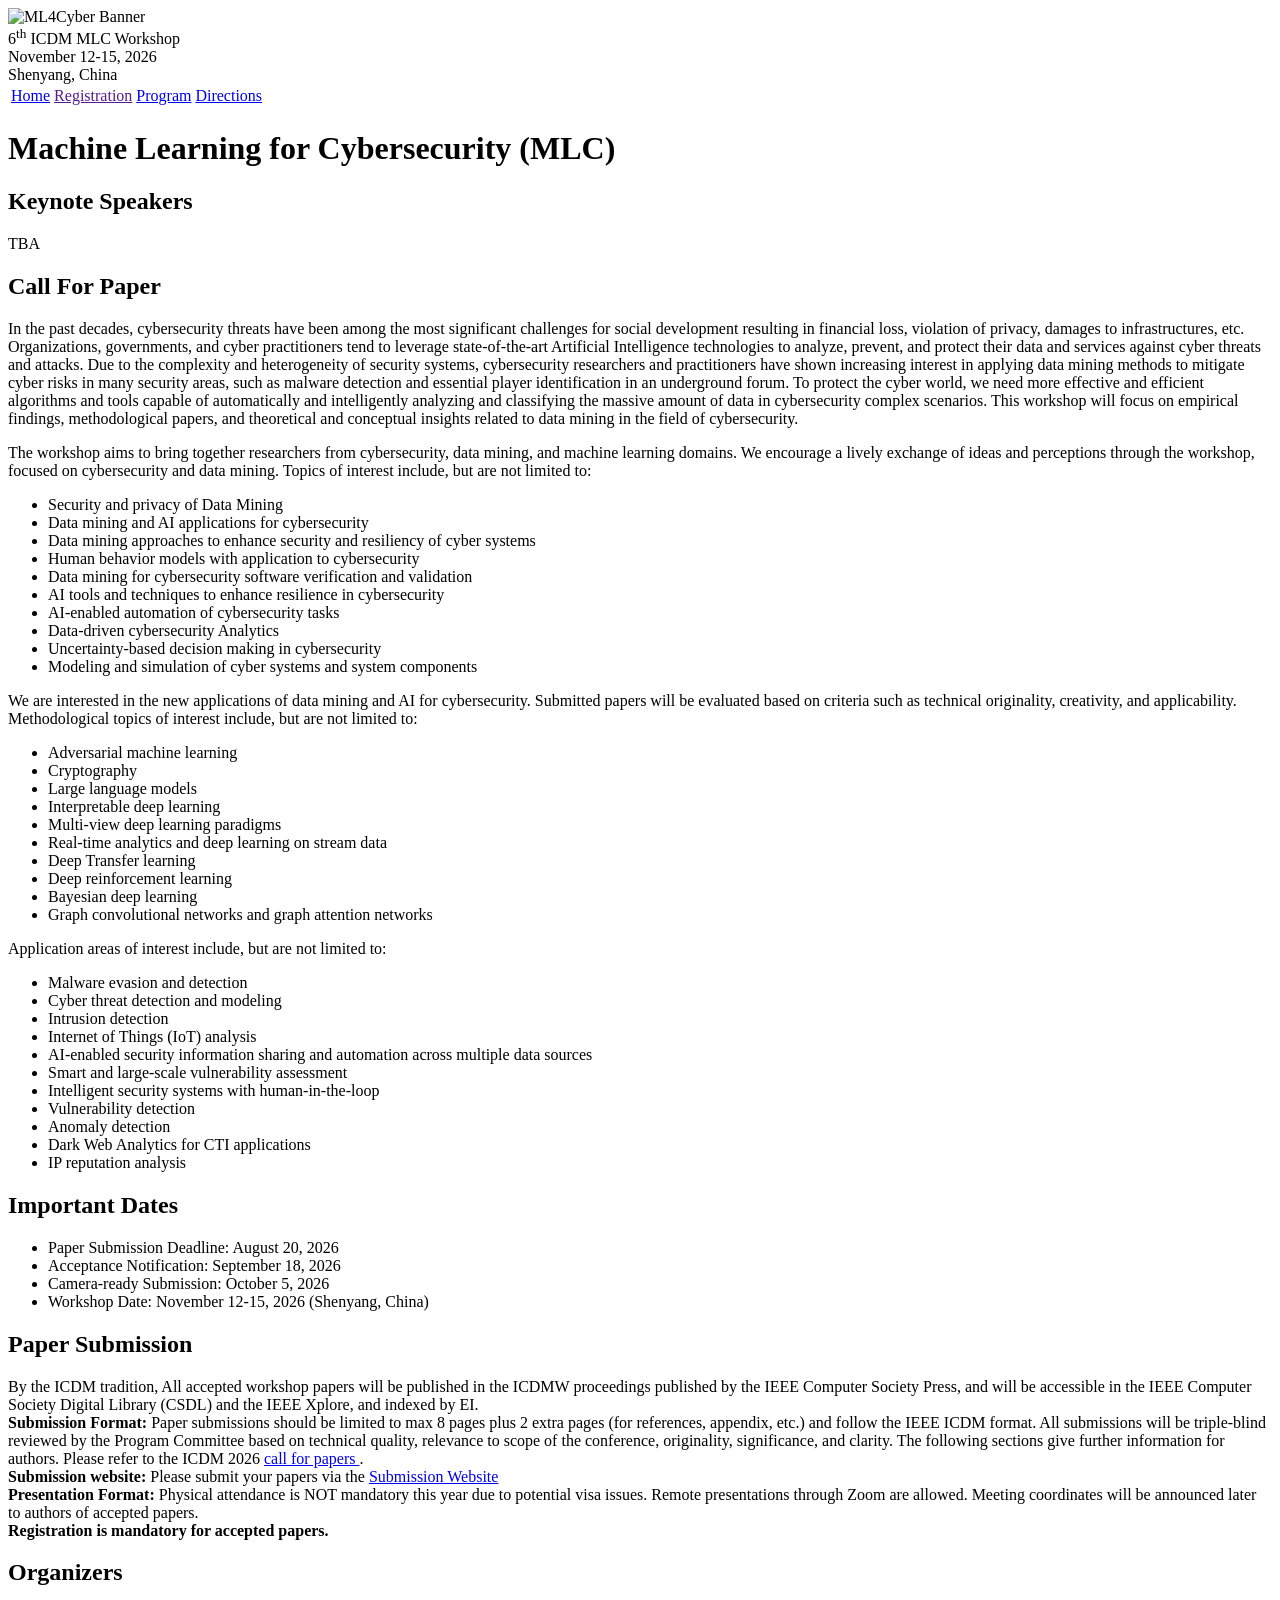
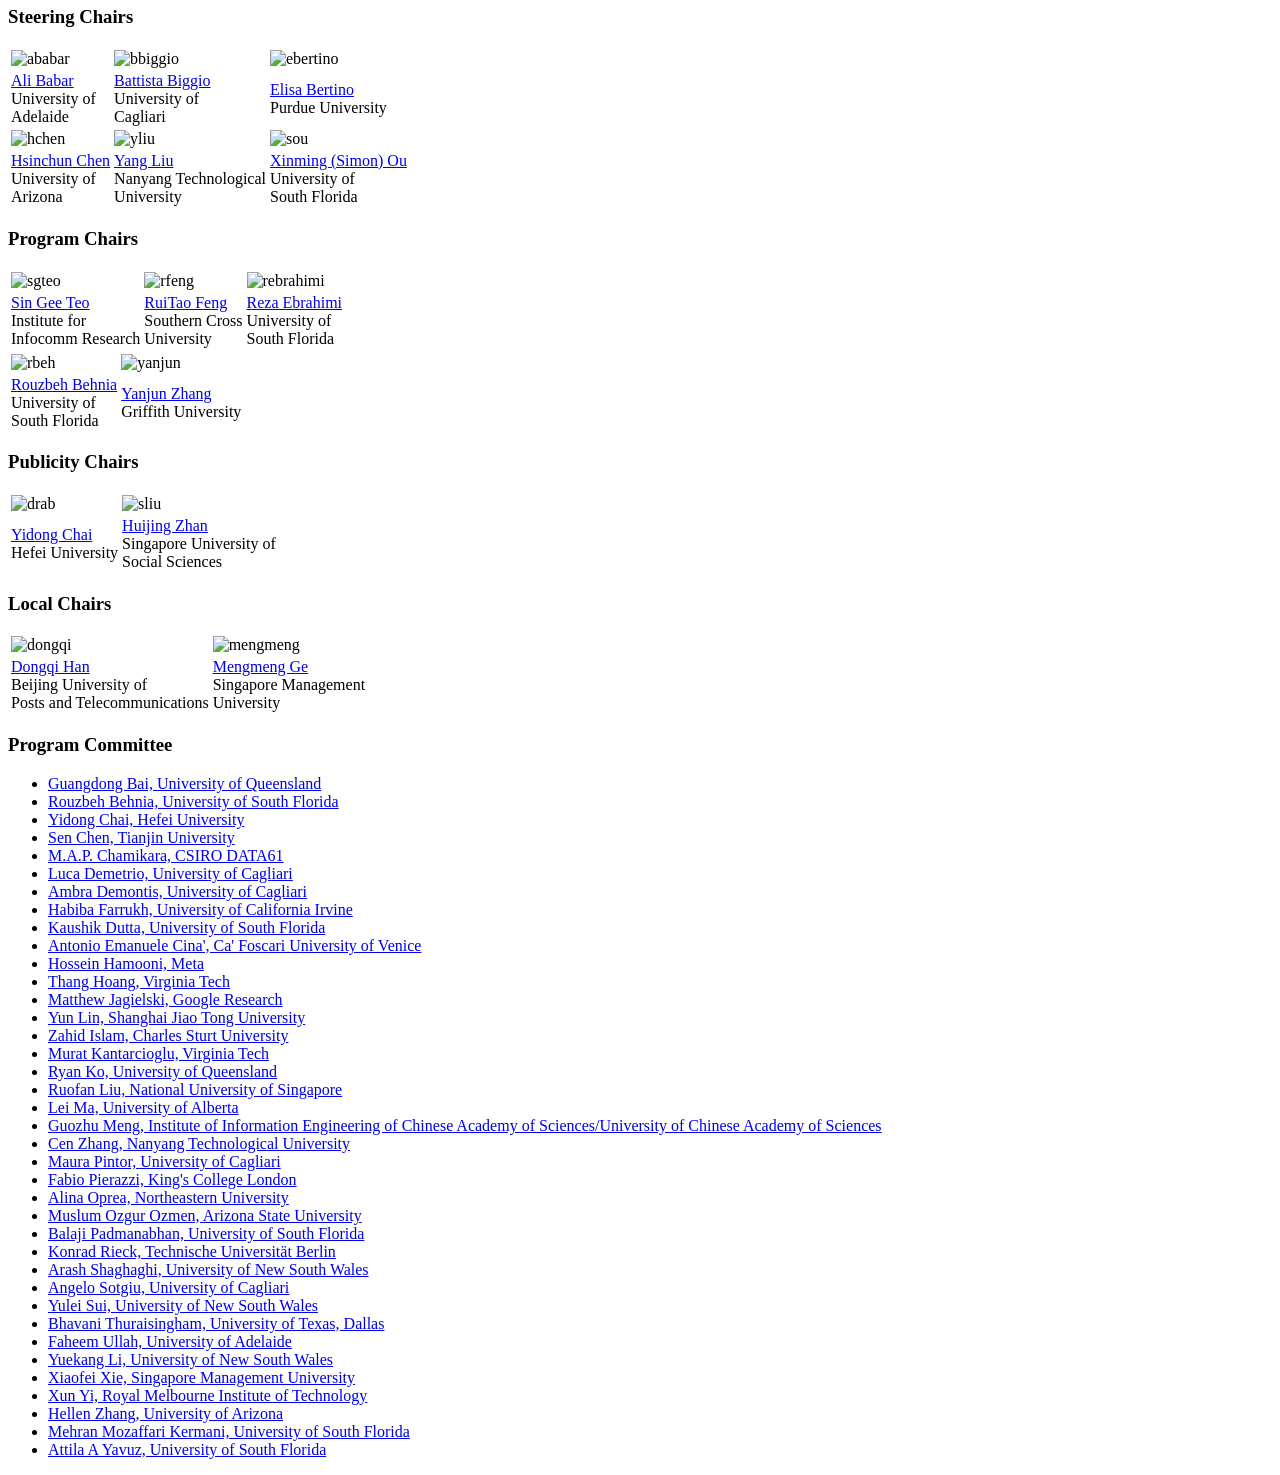
==== index.html @ 4cab2d94 "author update" ====
<!DOCTYPE html>
<html lang='en'>

<head>
    <base href="/26/">
    <link rel="shortcut icon" type="image/png" href="assets/favicon.png"/>
    <link rel="stylesheet" type="text/css" media="all" href="assets/main.css"/>
    <meta name="description" content="6th ICDM ML4Cyber Workshop 2026">
    <meta name="resource-type" content="document">
    <meta name="distribution" content="global">
    <meta name="KeyWords" content="Conference">
    <!--    <meta name="viewport" content="width=device-width, initial-scale=1.0">-->
    <!--    <style>-->
    <!--        .sponsors img {-->
    <!--            width: 100px; /* Set a fixed width for all images */-->
    <!--            height: auto; /* Maintain the aspect ratio */-->
    <!--        }-->
    <!--        .sponsor {-->
    <!--            text-align: center;-->
    <!--            vertical-align: top;-->
    <!--        }-->
    <!--    </style>-->
    <title>6th ICDM ML4Cyber Workshop 2026</title>
</head>

<body>
<div class="banner">
    <img src="assets/generated_image_icdm2026.png" alt="ML4Cyber Banner">
    <div class="top-left">
        <!--<h1 style="color:red;font-size:65px;">2<sup>nd</sup> ICDM MLC Workshop</h1>-->
        <span class="title1":font-size:40px>6<sup>th</sup> ICDM MLC Workshop</span>
    </div>
    <div class="bottom-right">
        November 12-15, 2026 <br> Shenyang, China
    </div>
</div>

<table class="navigation">
    <tr>
        <td class="navigation">
            <a class="current" title="Conference Home Page" href=".">Home</a>
        </td>
        <td class="navigation">
            <a title="Register for the Conference" href="">Registration</a>
        </td>
        <td class="navigation">
            <a title="Conference Program" href="program" "">Program</a>
        </td>
        <td class="navigation">
            <a title="Directions to the Conference" href="directions">Directions</a>
        </td>
        <!--<td class="navigation">
            <a title="Conference Flyer" href="flyer">Flyer</a>
        </td>-->
    </tr>
</table>

<h1>Machine Learning for Cybersecurity (MLC)</h1>

<h2>Keynote Speakers</h2>
<!--
    Original keynote speaker listings commented out and replaced with TBA placeholder.
    (Pictures and descriptions retained in comments for future use.)

    <table class="sponsors">
        ... (commented content)
    </table>
-->

<p>TBA</p>

<h2>Call For Paper</h2>
<p>
    In the past decades, cybersecurity threats have been among the most significant challenges for social development resulting in financial loss, violation of privacy, damages to infrastructures, etc. Organizations, governments, and cyber practitioners tend to leverage state-of-the-art Artificial Intelligence technologies to analyze, prevent, and protect their data and services against cyber threats and attacks. Due to the complexity and heterogeneity of security systems, cybersecurity researchers and practitioners have shown increasing interest in applying data mining methods to mitigate cyber risks in many security areas, such as malware detection and essential player identification in an underground forum. To protect the cyber world, we need more effective and efficient algorithms and tools capable of automatically and intelligently analyzing and classifying the massive amount of data in cybersecurity complex scenarios. This workshop will focus on empirical findings, methodological papers, and theoretical and conceptual insights related to data mining in the field of cybersecurity.
</p>
<p>
    The workshop aims to bring together researchers from cybersecurity, data mining, and machine learning domains. We encourage a lively exchange of ideas and perceptions through the workshop, focused on cybersecurity and data mining. Topics of interest include, but are not limited to:
<ul>
    <li>Security and privacy of Data Mining</li>
    <li>Data mining and AI applications for cybersecurity</li>
    <li>Data mining approaches to enhance security and resiliency of cyber systems</li>
    <li>Human behavior models with application to cybersecurity</li>
    <li>Data mining for cybersecurity software verification and validation</li>
    <li>AI tools and techniques to enhance resilience in cybersecurity</li>
    <li>AI-enabled automation of cybersecurity tasks</li>
    <li>Data-driven cybersecurity Analytics</li>
    <li>Uncertainty-based decision making in cybersecurity</li>
    <li> Modeling and simulation of cyber systems and system components</li>
</ul>
We are interested in the new applications of data mining and AI for cybersecurity. Submitted papers will be evaluated based on criteria such as technical originality, creativity, and applicability. Methodological topics of interest include, but are not limited to:
<ul>
    <li>Adversarial machine learning</li>
    <li>Cryptography</li>
    <li>Large language models</li>
    <li>Interpretable deep learning</li>
    <li>Multi-view deep learning paradigms</li>
    <li>Real-time analytics and deep learning on stream data</li>
    <li>Deep Transfer learning</li>
    <li>Deep reinforcement learning</li>
    <li>Bayesian deep learning</li>
    <li>Graph convolutional networks and graph attention networks</li>
</ul>
Application areas of interest include, but are not limited to:
<ul>
    <li>Malware evasion and detection</li>
    <li>Cyber threat detection and modeling</li>
    <li>Intrusion detection</li>
    <li>Internet of Things (IoT) analysis</li>
    <li>AI-enabled security information sharing and automation across multiple data sources</li>
    <li>Smart and large-scale vulnerability assessment </li>
    <li>Intelligent security systems with human-in-the-loop</li>
    <li>Vulnerability detection</li>
    <li>Anomaly detection</li>
    <li>Dark Web Analytics for CTI applications</li>
    <li>IP reputation analysis</li>
</ul>
</p>
<h2>Important Dates</h2>
<ul>
    <li>Paper Submission Deadline: August 20, 2026</li>
    <li>Acceptance Notification: September 18, 2026</li>
    <li>Camera-ready Submission: October 5, 2026</li>
    <li> Workshop Date: November 12-15, 2026 (Shenyang, China)</li>
</ul>

<h2>Paper Submission</h2>
By the ICDM tradition, All accepted workshop papers will be published in the ICDMW proceedings published by the IEEE Computer Society Press, and will be accessible in the IEEE Computer Society Digital Library (CSDL) and the IEEE Xplore, and indexed by EI. <br>

<b>Submission Format: </b> Paper submissions should be limited to max 8 pages plus 2 extra pages (for references, appendix, etc.) and follow the IEEE ICDM format.
All submissions will be triple-blind reviewed by the Program Committee based on technical quality, relevance to scope of the conference, originality, significance, and clarity. The following sections give further information for authors. 
Please refer to the ICDM 2026 <a href="http://icdm2026.neu.edu.cn/CallforResearchTrack/list.htm"> call for papers </a>. <br>


<b>Submission website: </b> Please submit your papers via the <a href="https://wi-lab.com/cyberchair/2026/icdm26/scripts/submit.php?subarea=DM">Submission Website</a> <br>

<b>Presentation Format:</b> Physical attendance is NOT mandatory this year due to potential visa issues. Remote presentations through Zoom are allowed. Meeting coordinates will be announced later to authors of accepted papers. <br>

<b>Registration is mandatory for accepted papers.</b>


<!--Please submit your papers via the <a href="https://nam04.safelinks.protection.outlook.com/?url=https%3A%2F%2Fwi-lab.com%2Fcyberchair%2F2023%2Ficdm23%2Fscripts%2Fws_submit.php%3Fsubarea%3DS&data=05%7C01%7Cebrahimim%40usf.edu%7Ce09190f6cc764a649bed08db3c2ffa06%7C741bf7dee2e546df8d6782607df9deaa%7C0%7C0%7C638169948976294567%7CUnknown%7CTWFpbGZsb3d8eyJWIjoiMC4wLjAwMDAiLCJQIjoiV2luMzIiLCJBTiI6Ik1haWwiLCJXVCI6Mn0%3D%7C3000%7C%7C%7C&sdata=js%2FSV3D%2FIIas0jmny3kg6hiRoAacy9hRu45TSG%2FtdXw%3D&reserved=0"> submission link </a>.-->

<h2>Organizers</h2>
<h3> Steering Chairs </h3>


<table class="sponsors">
    <tr>
        <td class="sponsor">
            <img src="assets/ababar.jpg" alt="ababar" style=" width: 50%">
        </td>
        <td class="sponsor">
            <img src="assets/bbiggio.png" alt="bbiggio" style=" width: 40%">
        </td>
        <td class="sponsor">
            <img src="assets/elisa.png" alt="ebertino" style=" width: 50%">
        </td>
    </tr>
    <tr>
        <td class="sponsor">
            <a href="https://researchers.adelaide.edu.au/profile/ali.babar/">Ali Babar</a><br>
            University of <br>Adelaide
        </td>
        <td class="sponsor">
            <a href="https://battistabiggio.github.io/"> Battista Biggio </a><br>
            University of <br>Cagliari
        </td>
        <td class="sponsor">
            <a href="https://www.cs.purdue.edu/people/faculty/bertino.html"> Elisa Bertino </a><br>
            Purdue University <br>
        </td>
    </tr>
    <tr>
        <td class="sponsor">
            <img src="assets/hchen.png" alt="hchen" style=" width: 50%">

        </td>
        <td class="sponsor">
            <img src="assets/yliu.jpg" alt="yliu" style=" width: 45%">
        </td>
        <td class="sponsor">
            <img src="assets/sou.jpg" alt="sou" style=" width: 45%">
        </td>
    </tr>
    <tr>
        <td class="sponsor">
            <a href="https://eller.arizona.edu/people/hsinchun-chen/"> Hsinchun Chen </a><br>
            University of <br>Arizona
        </td>
        <td class="sponsor">
            <a href="https://personal.ntu.edu.sg/yangliu/"> Yang Liu</a><br>
            Nanyang Technological<br>University

        </td>
        <td class="sponsor">
            <a href="https://cse.usf.edu/~xou/">Xinming (Simon) Ou</a><br>
            University of<br>South Florida
        </td>
    </tr>
</table>

<h3>Program Chairs</h3>
<table class="sponsors">
    <tr>
        <td class="sponsor">
            <img src="assets/sgteo.jpg" alt="sgteo" style=" width: 50%"><br>
        </td>
        <td class="sponsor">
            <img src="assets/rfeng.jpg" alt="rfeng" style=" width: 45%"><br>
        </td>
        <td class="sponsor">
            <img src="assets/rebrahimi.jpg" alt="rebrahimi" style=" width: 60%"><br>
        </td>
    </tr>
    <tr>
        <td class="sponsor">
            <a href="https://scholar.google.com/citations?user=SaVGKdMAAAAJ&hl=en/">Sin Gee Teo</a><br>
            Institute for <br>Infocomm Research
        </td>
        <td class="sponsor">
            <a href="https://scholar.google.com/citations?user=ev-Zbf4AAAAJ">RuiTao Feng</a><br>
            Southern Cross<br>University
        </td>
        <td class="sponsor">
            <a href="https://mohammadrezaebrahimi.github.io/"> Reza Ebrahimi</a><br>
            University of<br>South Florida
        </td>
    </tr>
</table>
<table class="sponsors">
    <tr>
        <td class="sponsor">
            <img src="assets/behnia.jpg" alt="rbeh" style=" width: 45%"><br>
        </td>
        <td class="sponsor">
            <img src="assets/yanjun.jpg" alt="yanjun" style=" width: 45%"><br>
        </td>
      <!-- <td class="sponsor">
            <img src="" alt="yulei" style=" width: 45%"><br>
        </td>
    -->
    </tr>
    <tr>
        <td class="sponsor">
            <a href="https://rbehnia.github.io/">Rouzbeh Behnia</a><br>
            University of<br>South Florida
        </td>
        <td class="sponsor">
            <a href="https://scholar.google.com/citations?user=HKq2LkwAAAAJ&hl=en">Yanjun Zhang</a><br>
            Griffith University
        </td>
 <!--       <td class="sponsor">
            <a href="https://yuleisui.github.io/">Yulei Sui</a><br>
            University of<br>New South Wales
        </td>
    </tr>-->
</table>

 <!-- <table class="sponsors">
    <tr>
        <td class="sponsor">
            <img src="assets/guangdong.jpg" alt="guangdong" style=" width: 15%"><br>
        </td>
    </tr>
    <tr>
        <td class="sponsor">
            <a href="https://baigd.github.io/">Guangdong Bai</a><br>
            University of<br>Queensland
        </td>
    </tr>
</table>-->

<!-- <h3>Local Chairs</h3>
<table class="sponsors">
    <tr>
        <td class="sponsor">
            <img src="assets/ragab.jpg" alt="ragab" style=" width: 15%"><br>
        </td>
    </tr>
    <tr>
        <td class="sponsor">
            <a href="">Mohamed Ragab</a><br>
            Technology Innovation Institute
        </td>
    </tr>
</table>
-->

<h3>Publicity Chairs</h3>
<table class="sponsors">
    <tr>
        <td class="sponsor">
            <img src="assets/Yidong1.png" alt="drab" style=" width:50%"><br>
        </td>
        <td class="sponsor">
            <img src="assets/DrZhan.png" alt="sliu" style=" width: 50%"><br>
        </td>
        <!-- <td class="sponsor">
            <img src="assets/Ruofan.png" alt="sliu" style=" width: 50%"><br>
        </td> -->
    </tr>
    <tr>
        <td class="sponsor">
            <a href="https://www.hfut.edu.cn/glxyen/info/1073/1501.htm">Yidong Chai</a><br>
            Hefei University
        </td>
        <td class="sponsor">
            <a href="https://www.suss.edu.sg/docs/default-source/default-document-library/cv_zhanhuijing.pdf?sfvrsn=66b89321_8">Huijing Zhan</a><br>
            Singapore University of <br>Social Sciences
        </td>
    </tr>
</table>

<h3>Local Chairs</h3>
<table class="sponsors">
    <tr>
        <td class="sponsor">
            <img src="assets/dongqi.jpg" alt="dongqi" style=" width:50%"><br>
        </td>
        <td class="sponsor">
            <img src="assets/mengmeng.jpg" alt="mengmeng" style=" width: 50%"><br>
        </td>
    </tr>
    <tr>
        <td class="sponsor">
            <a href="https://dongqi.notion.site">Dongqi Han</a><br>
            Beijing University of <br>Posts and Telecommunications
        </td>
        <td class="sponsor">
            <a href="https://scholar.google.com/citations?user=xXBcGiEAAAAJ&hl=en">Mengmeng Ge</a><br>
            Singapore Management <br>University
        </td>
    </tr>
</table>

<h3>Program Committee</h3>
<ul>
<li><a href="https://baigd.github.io/">Guangdong Bai, University of Queensland</a></li>
<li><a href="https://rbehnia.github.io">Rouzbeh Behnia, University of South Florida </a></li>
<li><a href="https://www.researchgate.net/profile/Yidong-Chai-2">Yidong Chai, Hefei University</a></li>
<li><a href="https://sen-chen.github.io/">Sen Chen, Tianjin University</a></li>
<li><a href="https://sci.pdn.ac.lk/scs/staff/contactChamikara.php">M.A.P. Chamikara, CSIRO DATA61</a></li>
<li><a href="https://pralab.diee.unica.it/en/LucaDemetrio">Luca Demetrio, University of Cagliari</a></li>
<li><a href="https://pralab.diee.unica.it/en/AmbraDemontis">Ambra Demontis, University of Cagliari</a></li>
<li><a href="https://habiba-farrukh.github.io">Habiba Farrukh, University of California Irvine</a></li>
<li><a href="https://www.usf.edu/business/about/bios/dutta-kaushik.aspx">Kaushik Dutta, University of South Florida</a></li>
<li><a href="https://www.unive.it/data/people/21670393">Antonio Emanuele Cina', Ca' Foscari University of Venice</a></li>
<li><a href="https://scholar.google.com/citations?user=eiaNC6gAAAAJ&hl=en">Hossein Hamooni, Meta</a></li>
<li><a href="https://thanghoang.github.io">Thang Hoang, Virginia Tech</a></li>
<li><a href="https://jagielski.github.io">Matthew Jagielski, Google Research</a></li>
<li><a href="http://linyun.info/index.html">Yun Lin, Shanghai Jiao Tong University</a></li>
<li><a href="https://bjbs.csu.edu.au/schools/computing-mathematics-engineering/staff/profiles/professorial-staff/zahidul-islam">Zahid Islam, Charles Sturt University</a></li>
<li><a href="https://personal.utdallas.edu/~muratk/">Murat Kantarcioglu, Virginia Tech</a></li>
<li><a href="https://researchers.uq.edu.au/researcher/23784">Ryan Ko, University of Queensland</a></li>
<li><a href="https://lindsey98.github.io/liuruofan/">Ruofan Liu, National University of Singapore</a></li>
<li><a href="https://malei.xyz">Lei Ma, University of Alberta</a></li>
<li><a href="https://impillar.github.io/">Guozhu Meng, Institute of Information Engineering of Chinese Academy of Sciences/University of Chinese Academy of Sciences</a></li>
<li><a href="https://cenzhang.github.io/">Cen Zhang, Nanyang Technological University</a></li>
<li><a href="https://maurapintor.github.io/">Maura Pintor, University of Cagliari</a></li>
<li><a href="https://fabio.pierazzi.com/">Fabio Pierazzi, King's College London</a></li>
<li><a href="https://www.khoury.northeastern.edu/people/alina-oprea/">Alina Oprea, Northeastern University</a></li>
<li><a href="https://ozgurozmen.github.io/">Muslum Ozgur Ozmen,  Arizona State University</a></li>
<li><a href="https://www.usf.edu/business/about/bios/padmanabhan-balaji.aspx">Balaji Padmanabhan, University of South Florida</a></li>
<li><a href="https://www.tu-braunschweig.de/en/sec/team/rieck">Konrad Rieck, Technische Universität Berlin</a></li>
<li><a href="https://research.unsw.edu.au/people/dr-arash-shaghaghi">Arash Shaghaghi, University of New South Wales</a></li>
<li><a href="https://scholar.google.com/citations?user=7nNieGwAAAAJ&hl=it">Angelo Sotgiu, University of Cagliari</a></li>
<li><a href="https://yuleisui.github.io/">Yulei Sui, University of New South Wales</a></li>
<li><a href="https://personal.utdallas.edu/~bhavani.thuraisingham/">Bhavani Thuraisingham, University of Texas, Dallas</a></li>
<li><a href="https://faheemullah.com/">Faheem Ullah, University of Adelaide</a></li>
<li><a href="https://thepatrickstar.github.io/">Yuekang Li, University of New South Wales</a></li>
<li><a href="https://xiaofeixie.bitbucket.io/">Xiaofei Xie, Singapore Management University</a></li>
<li><a href="https://www.rmit.edu.au/contact/staff-contacts/academic-staff/y/yi-professor-xun">Xun Yi, Royal Melbourne Institute of Technology</a></li>
<li><a href="https://www.math.arizona.edu/people/haozhang">Hellen Zhang, University of Arizona</a></li>
<li><a href="https://cse.usf.edu/~mehran2/">Mehran Mozaffari Kermani, University of South Florida</a></li>
<li><a href="https://cse.usf.edu/~attilaayavuz/">Attila A Yavuz, University of South Florida</a></li>
</ul>
</body>
</html>
---- assets/main.css ----
/* main.css */

/* These are the colors and fonts used throughout the webpage.
 * I've listed them here so that a user may easily
 * do a search-and-replace for these to change the site theme.
 *   'Roboto',sans-serif; Font for the title text
 *   'Roboto-Slab',serif; Font for the body text 
 *   #fafafa; Background color of the site
 *   #505050; Foreground (text) color of the site
 *   #52739e; Navy, "Template" in the logo, current page in navigation, special titles in the Program
 *   #b2132e; Reddish, "Conference" in the logo, hover color for links
 *   #813c54; Heading color, titles in the Program
 *   #b8860b; Dark Goldenrod, color for links
 */

@import url('https://fonts.googleapis.com/css?family=Roboto%7CRoboto+Slab');

*{
    border:0;
    font:inherit;
    font-size:1em;
    margin:0;
    padding:0;
    vertical-align:baseline;
}

body{
    background-color: #fafafa;
    background-size: cover;
    background-attachment: fixed;
    color: #505050; 
    text-align:left;
    font-family:'Roboto',sans-serif;
    font-size:1em;
    line-height:1.5em;
    margin: 60px auto;
    width: 1000px;
}

a{color: #b8860b; text-decoration:none;}
a.current{color: #52739e;}
a.current:hover{color: #e82945;}
a:hover{color: #b2132e;}
a:active{color: #e82945;}
h1,h2,h3,h4{clear:left; color: #813c54; margin:1.5em 0em 1em 0em; font-family:'Roboto Slab',serif; text-shadow: 1px 1px 2px #d0d0d0;}
h1{font-size:2.67em;}
h2{font-size:2.00em;}
h3{font-size:1.67em;}
h4{font-size:1.33em;}
h5{clear:left; color: 'black'; margin:1.5em 0em 1em 0em; font-family:'Roboto Slab',serif; text-shadow: 1px 1px 2px #d0d0d0;}
h5{font-size:1em;}
p{list-style:none; margin:24px auto 24px auto; padding:0px; width:900px; text-align:left;}
li a, p a {text-decoration:underline; text-decoration-color:#b8860b;}
ul{list-style:none; margin:24px auto 24px auto; padding:0px; width:800px; text-align:left;}
ul li{list-style:none; margin:0px auto 0px auto; padding:0px; text-align:left;}
i,em{font-style:italic;}
b,strong{font-weight:bold;}
sup{
    vertical-align: super;
    font-size: 0.8em;
    line-height: 0;
}
sub{
    vertical-align: sub;
    font-size: 0.8em;
    line-height: 0;
}
table{
    width: 1000px;
    margin: 12px auto 24px auto;
    float: center;
    /* UNCOMMENT THIS FOR DEBUGGING THE ALIGNMENT */
    /*border: 1px solid black;*/
}
th,td{
    text-align: left;
    /* UNCOMMENT THIS FOR DEBUGGING THE ALIGNMENT */
    /*border: 1px solid black;*/
}

/* People Photos */
.photos { max-width: 100%}

/* Website Banner */
.banner {position: relative; font-family:'Roboto Slab',serif; max-width: 1000px;}
.banner img {width: 100%; height: auto; display: block;}
.top-left {font-size:5.33em; color: #505050; background: #fafafa; text-align: center; width: 1000px; height: 67px; position: absolute; padding: 36px 0 0 0; top: 0px;}
.bottom-right {font-size:2.33em; color: #fafafa; line-height: 1.5em; width: auto; height: 100px; padding: 0px 27px 27px 0px; text-align: right; position: absolute; bottom: 0px; right: 0px; text-shadow: 0px 0px 6px #000000;}

/* Conference Title Logo */
.title1{color: #b2132e; font-size:0.65em; text-shadow: 1px 1px 3px #c0c0c0;} 
.title2{color: #52739e; font-size:0.65em; text-shadow: 1px 1px 3px #c0c0c0;}
.year{color: #505050; font-size:0.65em; font-weight: lighter;}

/* Navigation Links (Home, Registration, etc) */
table.navigation{width:800px;}
td.navigation{font-size:1.67em; white-space:nowrap; width:20%; text-align:center; vertical-align:middle; padding:0px 0px 0px 0px;}

/* Sponsor Images */
table.sponsors{width:800px;}
td.sponsor{white-space:nowrap; width:33%; text-align:center; vertical-align:middle; padding:0px 0px 0px 0px;}
td.sponsor img{width: 100%}

/* The Table on the Program Page */
td.room{padding: 4px 12px 4px 4px; width: 90%; vertical-align:bottom; font-size:1.67em; color: #52739e; height:32px;}
td.date{white-space:nowrap; width:130px; text-align:right; vertical-align:top; padding:4px 16px 0px 0px;}
td.title{padding: 4px 12px 4px 4px; width: 90%; vertical-align:top; font-size:1.5em; color: #813c54; height:32px; font-family:'Roboto Slab',serif; text-shadow: 1px 1px 2px #d0d0d0; }
td.title-special{padding: 4px 12px 4px 4px; width: 90%; vertical-align:top; font-size:1.67em; color: #52739e; height:32px; font-family:'Roboto Slab',serif; text-shadow: 1px 1px 2px #d0d0d0;}
td.speaker{padding: 4px 12px 4px 4px; font-style: italic; font-size:1em; max-height:999999px}
td.abstract{padding: 4px 12px 12px 4px; font-size:1em; max-height:999999px}
td.abstract img{display: block; margin: 4px auto 8px auto}
table.plenary{padding-top: 8px; background: #ffffff;}

/* Registration and Directions iframes and Images */
iframe.registration{display:block; margin:1em auto 2em auto; width:700px; height:1400px; border:none;}
iframe.directions{display:block; margin:1em auto 2em auto; width:800px; height:400px; border:none;}
img.center{display:block; width:67%; margin:1em auto 2em auto;}

/* Flyer Images */
table.flyers{width:800px;}
td.flyer{white-space:nowrap; width:50%; text-align:center; vertical-align:middle; padding:0px 0px 0px 0px;}
td.sponsor img{width: 100%}

footer{font-size:0.875em; margin-top:12em; text-align:center;}

/* My hacky way of making the site mobile-friendly */
@media only screen and (max-width: 1100px) {
    h2{font-size:3.00em;}
    p{font-size:1.5em; line-height:1.5em;}
    th,td,tr{font-size:1.5em; line-height:1.5em;}
    td.date{font-size:1em; padding-top:0.5em;}
    td.navigation{font-size:1.5em; padding:0px 20px 0px 20px;}
    table.footer{font-size:0.33em;}
}
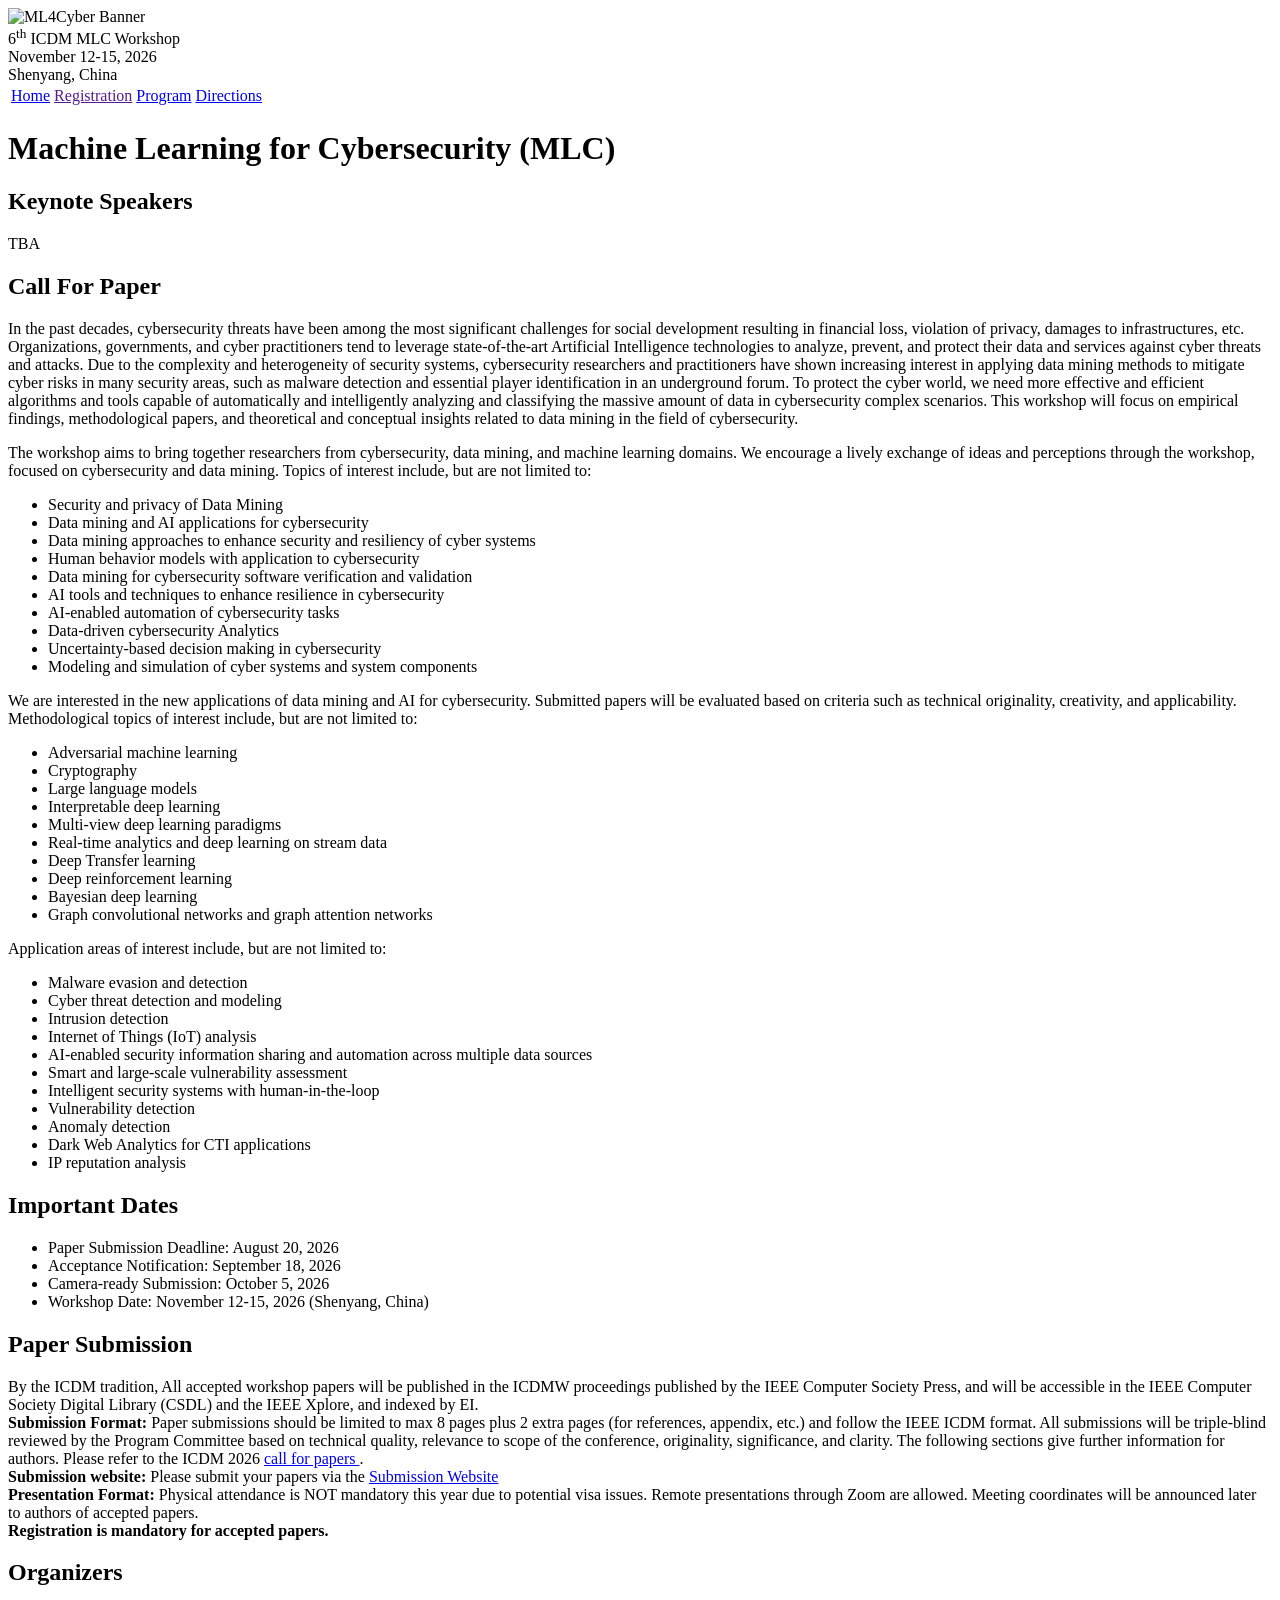
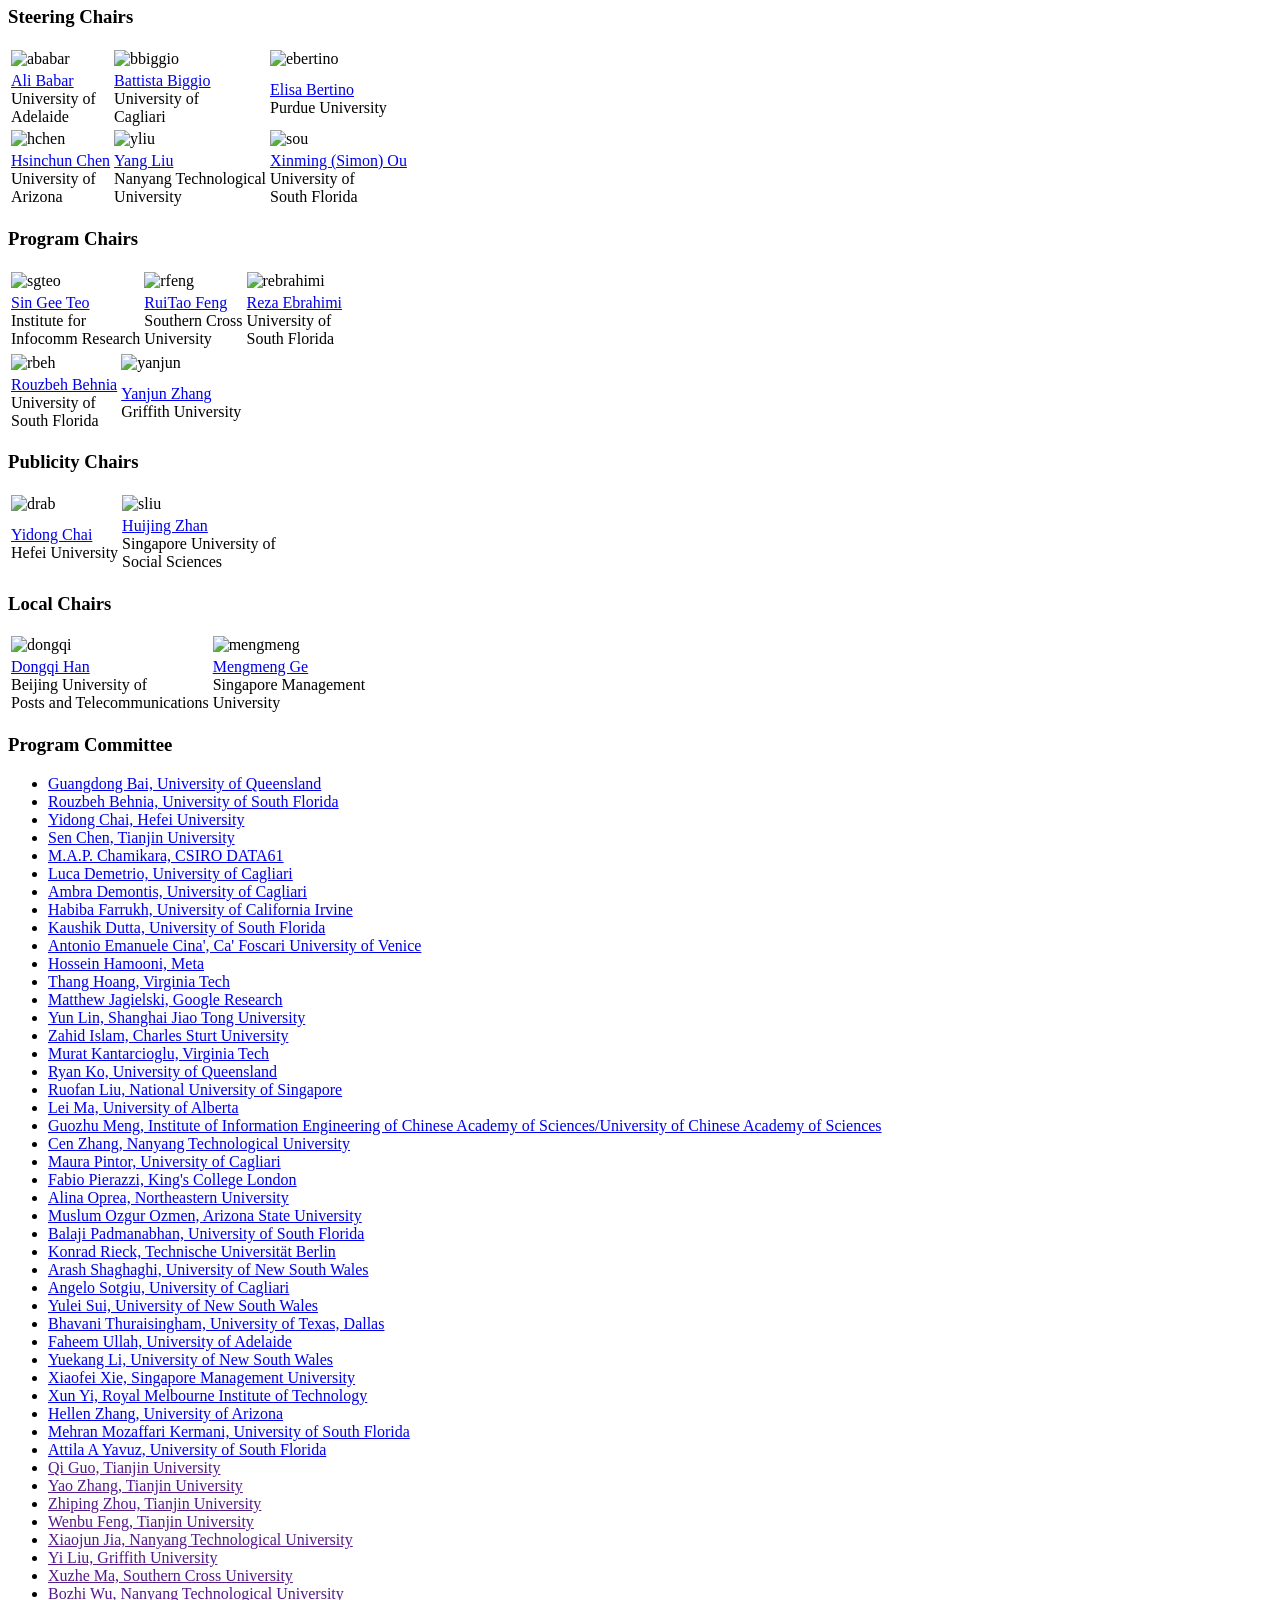
==== commit 26d94de4: "Update PC" ====
--- a/index.html
+++ b/index.html
@@ -131,7 +131,7 @@
 Please refer to the ICDM 2026 <a href="http://icdm2026.neu.edu.cn/CallforResearchTrack/list.htm"> call for papers </a>. <br>
 
 
-<b>Submission website: </b> Please submit your papers via the <a href="https://wi-lab.com/cyberchair/2026/icdm26/scripts/submit.php?subarea=DM">Submission Website</a> <br>
+<b>Submission website: </b> Please submit your papers via the <a href="https://wi-lab.com/cyberchair/2026/icdm26/scripts/ws_submit.php?subarea=S">Submission Website</a> <br>
 
 <b>Presentation Format:</b> Physical attendance is NOT mandatory this year due to potential visa issues. Remote presentations through Zoom are allowed. Meeting coordinates will be announced later to authors of accepted papers. <br>
 
@@ -373,6 +373,14 @@
 <li><a href="https://www.math.arizona.edu/people/haozhang">Hellen Zhang, University of Arizona</a></li>
 <li><a href="https://cse.usf.edu/~mehran2/">Mehran Mozaffari Kermani, University of South Florida</a></li>
 <li><a href="https://cse.usf.edu/~attilaayavuz/">Attila A Yavuz, University of South Florida</a></li>
+<li><a href="">Qi Guo, Tianjin University</a></li>
+<li><a href="">Yao Zhang, Tianjin University</a></li>
+<li><a href="">Zhiping Zhou, Tianjin University</a></li>
+<li><a href="">Wenbu Feng, Tianjin University</a></li>
+<li><a href="">Xiaojun Jia, Nanyang Technological University</a></li>
+<li><a href="">Yi Liu, Griffith University</a></li>
+<li><a href="">Xuzhe Ma, Southern Cross University</a></li>
+<li><a href="">Bozhi Wu, Nanyang Technological University</a></li>
 </ul>
 </body>
 </html>
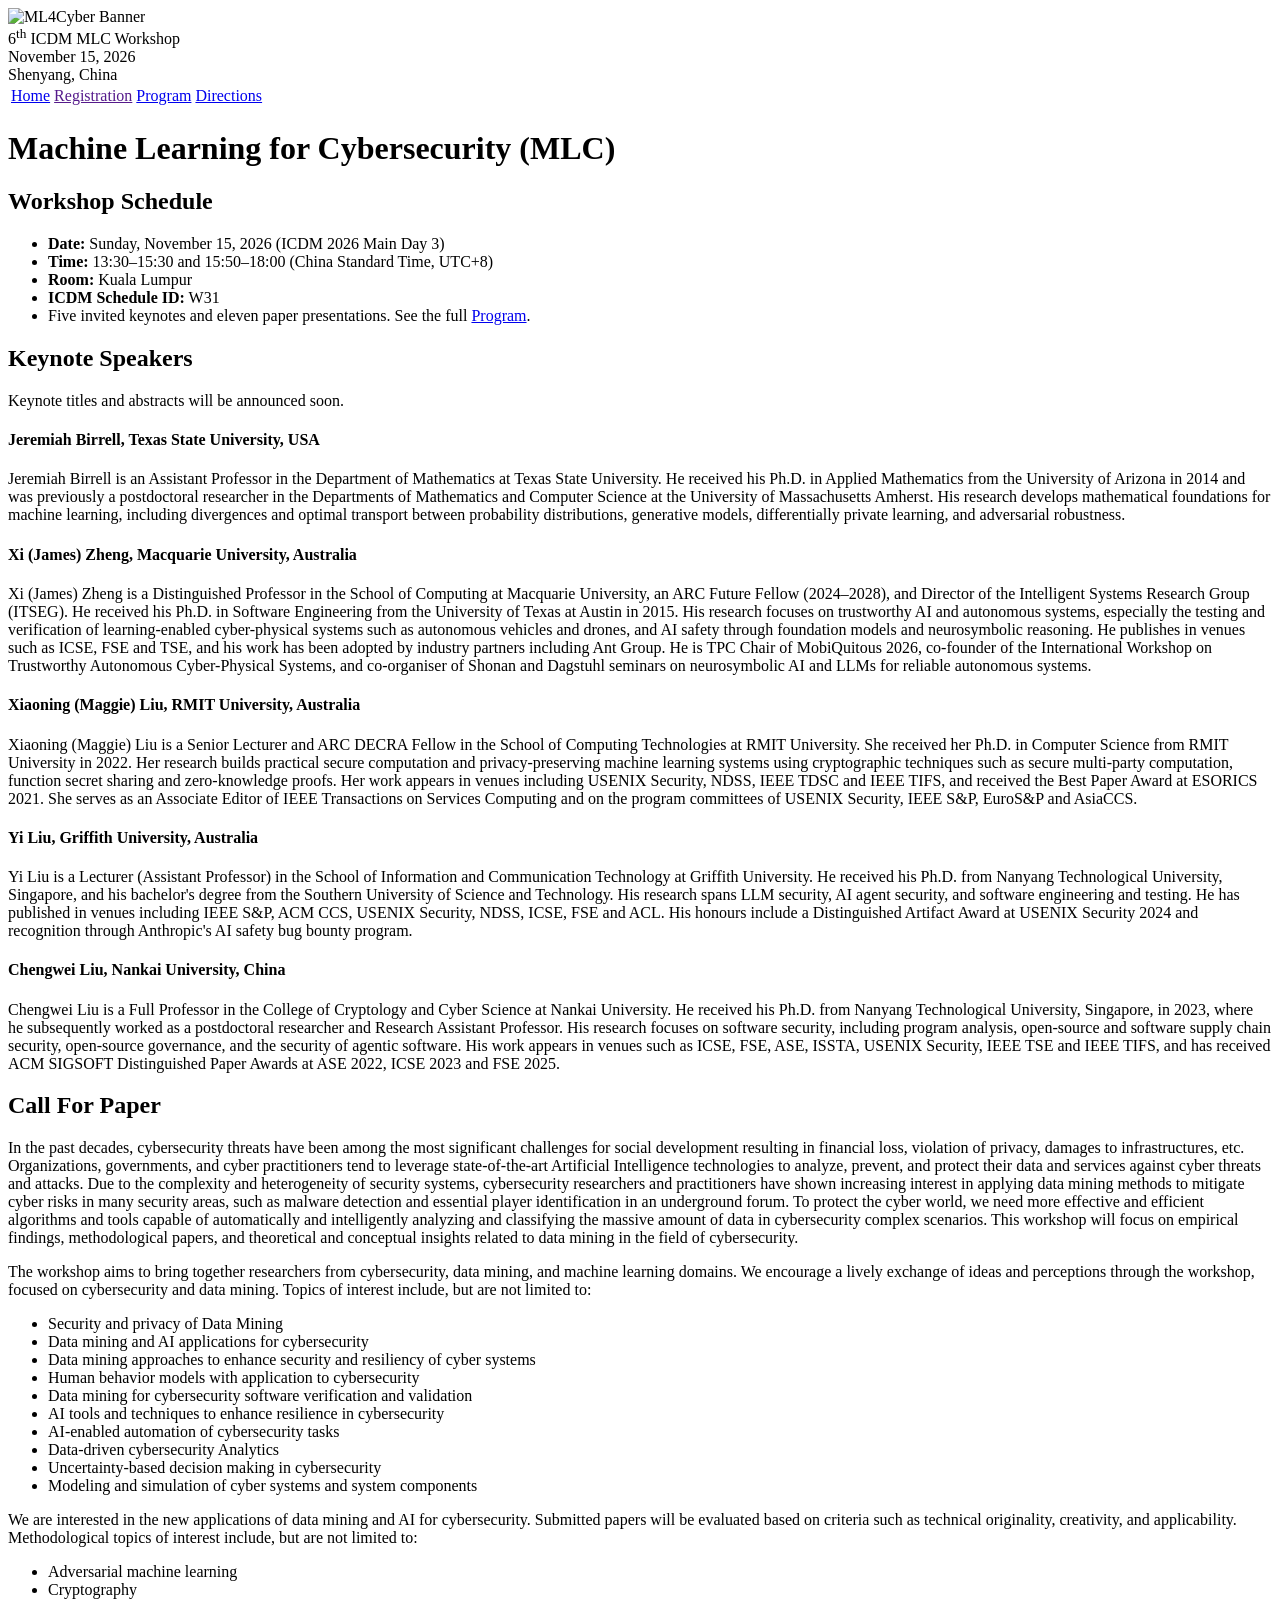
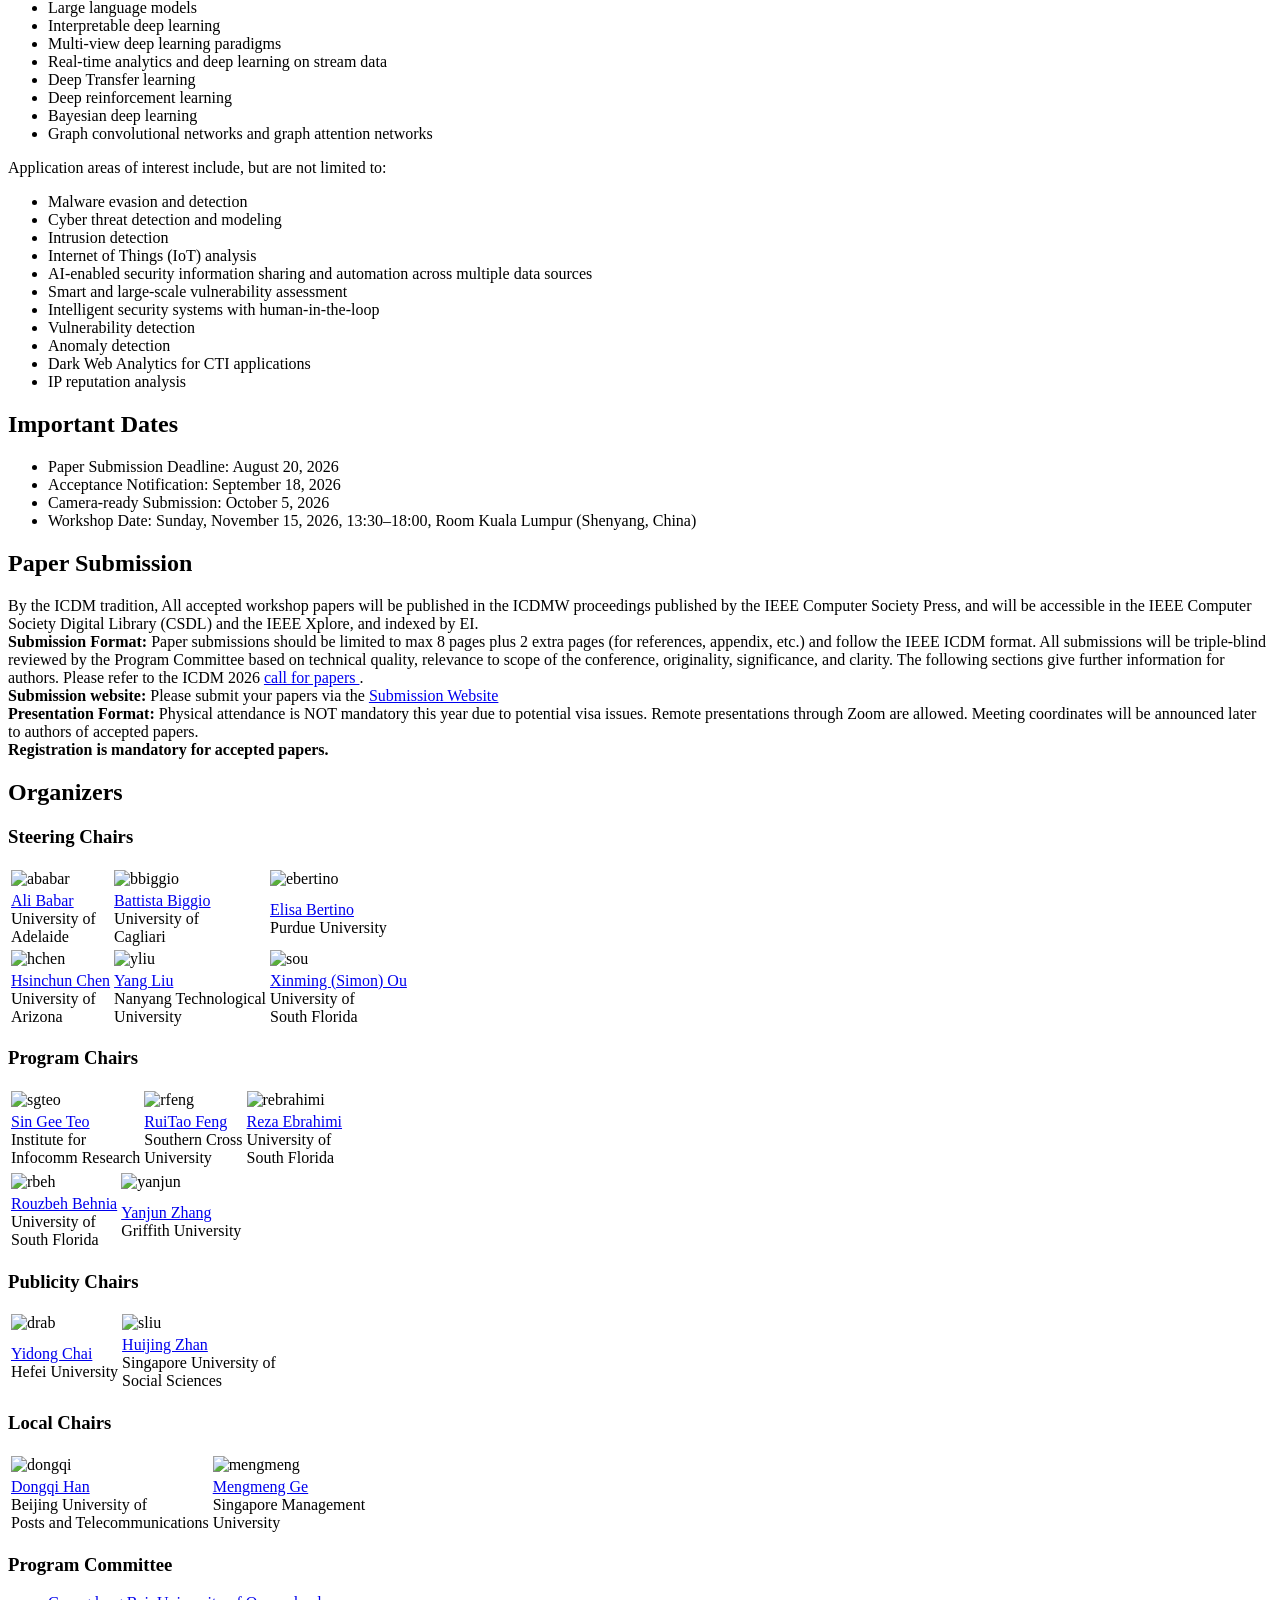
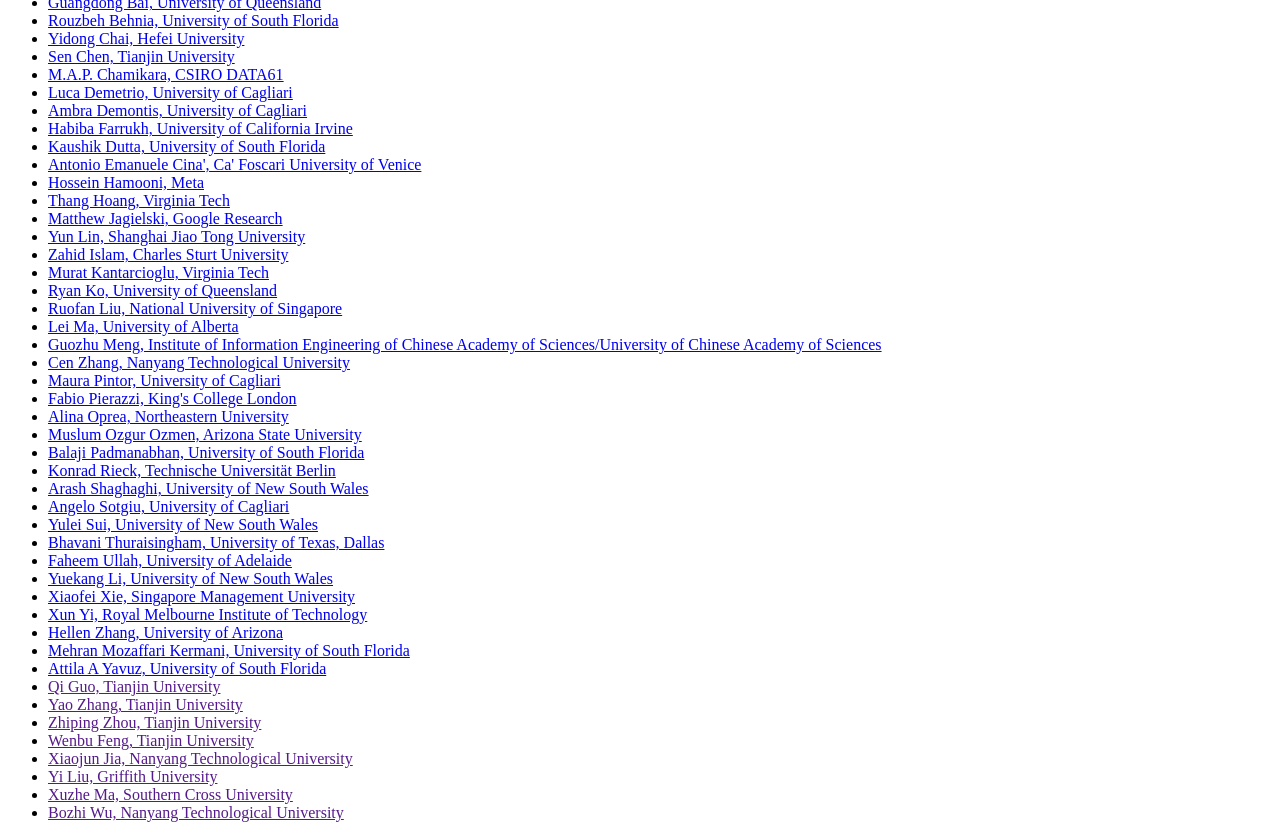
==== commit c52ece0a: "Add files via upload" ====
--- a/index.html
+++ b/index.html
@@ -1,7 +1,8 @@
 <!DOCTYPE html>
 <html lang='en'>
 
-<head>
+<head>
+    <meta charset="utf-8">
     <base href="/26/">
     <link rel="shortcut icon" type="image/png" href="assets/favicon.png"/>
     <link rel="stylesheet" type="text/css" media="all" href="assets/main.css"/>
@@ -31,7 +32,7 @@
         <span class="title1":font-size:40px>6<sup>th</sup> ICDM MLC Workshop</span>
     </div>
     <div class="bottom-right">
-        November 12-15, 2026 <br> Shenyang, China
+        November 15, 2026 <br> Shenyang, China
     </div>
 </div>
 
@@ -57,17 +58,32 @@
 
 <h1>Machine Learning for Cybersecurity (MLC)</h1>
 
-<h2>Keynote Speakers</h2>
-<!--
-    Original keynote speaker listings commented out and replaced with TBA placeholder.
-    (Pictures and descriptions retained in comments for future use.)
-
-    <table class="sponsors">
-        ... (commented content)
-    </table>
--->
-
-<p>TBA</p>
+<h2>Workshop Schedule</h2>
+<ul>
+    <li><b>Date:</b> Sunday, November 15, 2026 (ICDM 2026 Main Day 3)</li>
+    <li><b>Time:</b> 13:30&ndash;15:30 and 15:50&ndash;18:00 (China Standard Time, UTC+8)</li>
+    <li><b>Room:</b> Kuala Lumpur</li>
+    <li><b>ICDM Schedule ID:</b> W31</li>
+    <li>Five invited keynotes and eleven paper presentations. See the full <a href="program">Program</a>.</li>
+</ul>
+
+<h2 id="keynotes">Keynote Speakers</h2>
+<p>Keynote titles and abstracts will be announced soon.</p>
+
+<h4>Jeremiah Birrell, Texas State University, USA</h4>
+<p>Jeremiah Birrell is an Assistant Professor in the Department of Mathematics at Texas State University. He received his Ph.D. in Applied Mathematics from the University of Arizona in 2014 and was previously a postdoctoral researcher in the Departments of Mathematics and Computer Science at the University of Massachusetts Amherst. His research develops mathematical foundations for machine learning, including divergences and optimal transport between probability distributions, generative models, differentially private learning, and adversarial robustness.</p>
+
+<h4>Xi (James) Zheng, Macquarie University, Australia</h4>
+<p>Xi (James) Zheng is a Distinguished Professor in the School of Computing at Macquarie University, an ARC Future Fellow (2024&ndash;2028), and Director of the Intelligent Systems Research Group (ITSEG). He received his Ph.D. in Software Engineering from the University of Texas at Austin in 2015. His research focuses on trustworthy AI and autonomous systems, especially the testing and verification of learning-enabled cyber-physical systems such as autonomous vehicles and drones, and AI safety through foundation models and neurosymbolic reasoning. He publishes in venues such as ICSE, FSE and TSE, and his work has been adopted by industry partners including Ant Group. He is TPC Chair of MobiQuitous 2026, co-founder of the International Workshop on Trustworthy Autonomous Cyber-Physical Systems, and co-organiser of Shonan and Dagstuhl seminars on neurosymbolic AI and LLMs for reliable autonomous systems.</p>
+
+<h4>Xiaoning (Maggie) Liu, RMIT University, Australia</h4>
+<p>Xiaoning (Maggie) Liu is a Senior Lecturer and ARC DECRA Fellow in the School of Computing Technologies at RMIT University. She received her Ph.D. in Computer Science from RMIT University in 2022. Her research builds practical secure computation and privacy-preserving machine learning systems using cryptographic techniques such as secure multi-party computation, function secret sharing and zero-knowledge proofs. Her work appears in venues including USENIX Security, NDSS, IEEE TDSC and IEEE TIFS, and received the Best Paper Award at ESORICS 2021. She serves as an Associate Editor of IEEE Transactions on Services Computing and on the program committees of USENIX Security, IEEE S&amp;P, EuroS&amp;P and AsiaCCS.</p>
+
+<h4>Yi Liu, Griffith University, Australia</h4>
+<p>Yi Liu is a Lecturer (Assistant Professor) in the School of Information and Communication Technology at Griffith University. He received his Ph.D. from Nanyang Technological University, Singapore, and his bachelor's degree from the Southern University of Science and Technology. His research spans LLM security, AI agent security, and software engineering and testing. He has published in venues including IEEE S&amp;P, ACM CCS, USENIX Security, NDSS, ICSE, FSE and ACL. His honours include a Distinguished Artifact Award at USENIX Security 2024 and recognition through Anthropic's AI safety bug bounty program.</p>
+
+<h4>Chengwei Liu, Nankai University, China</h4>
+<p>Chengwei Liu is a Full Professor in the College of Cryptology and Cyber Science at Nankai University. He received his Ph.D. from Nanyang Technological University, Singapore, in 2023, where he subsequently worked as a postdoctoral researcher and Research Assistant Professor. His research focuses on software security, including program analysis, open-source and software supply chain security, open-source governance, and the security of agentic software. His work appears in venues such as ICSE, FSE, ASE, ISSTA, USENIX Security, IEEE TSE and IEEE TIFS, and has received ACM SIGSOFT Distinguished Paper Awards at ASE 2022, ICSE 2023 and FSE 2025.</p>
 
 <h2>Call For Paper</h2>
 <p>
@@ -120,7 +136,7 @@
     <li>Paper Submission Deadline: August 20, 2026</li>
     <li>Acceptance Notification: September 18, 2026</li>
     <li>Camera-ready Submission: October 5, 2026</li>
-    <li> Workshop Date: November 12-15, 2026 (Shenyang, China)</li>
+    <li> Workshop Date: Sunday, November 15, 2026, 13:30&ndash;18:00, Room Kuala Lumpur (Shenyang, China)</li>
 </ul>
 
 <h2>Paper Submission</h2>
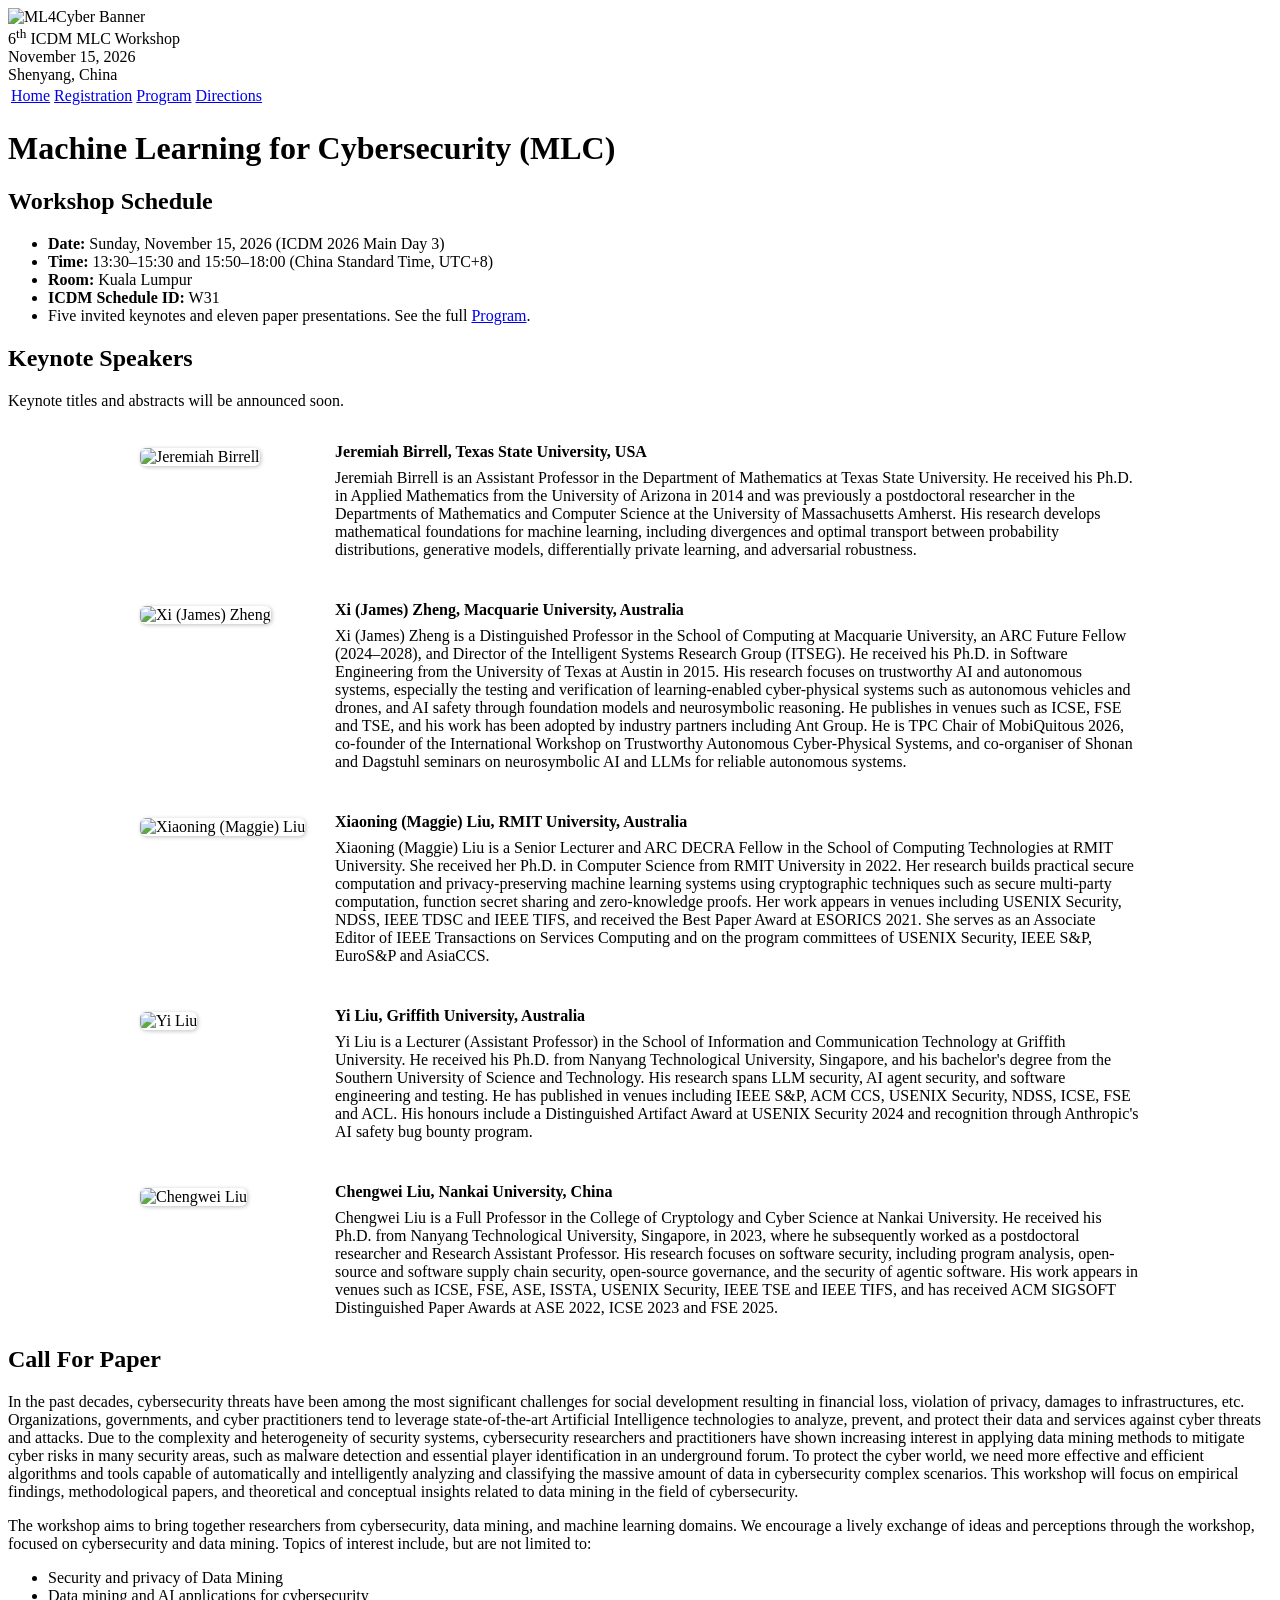
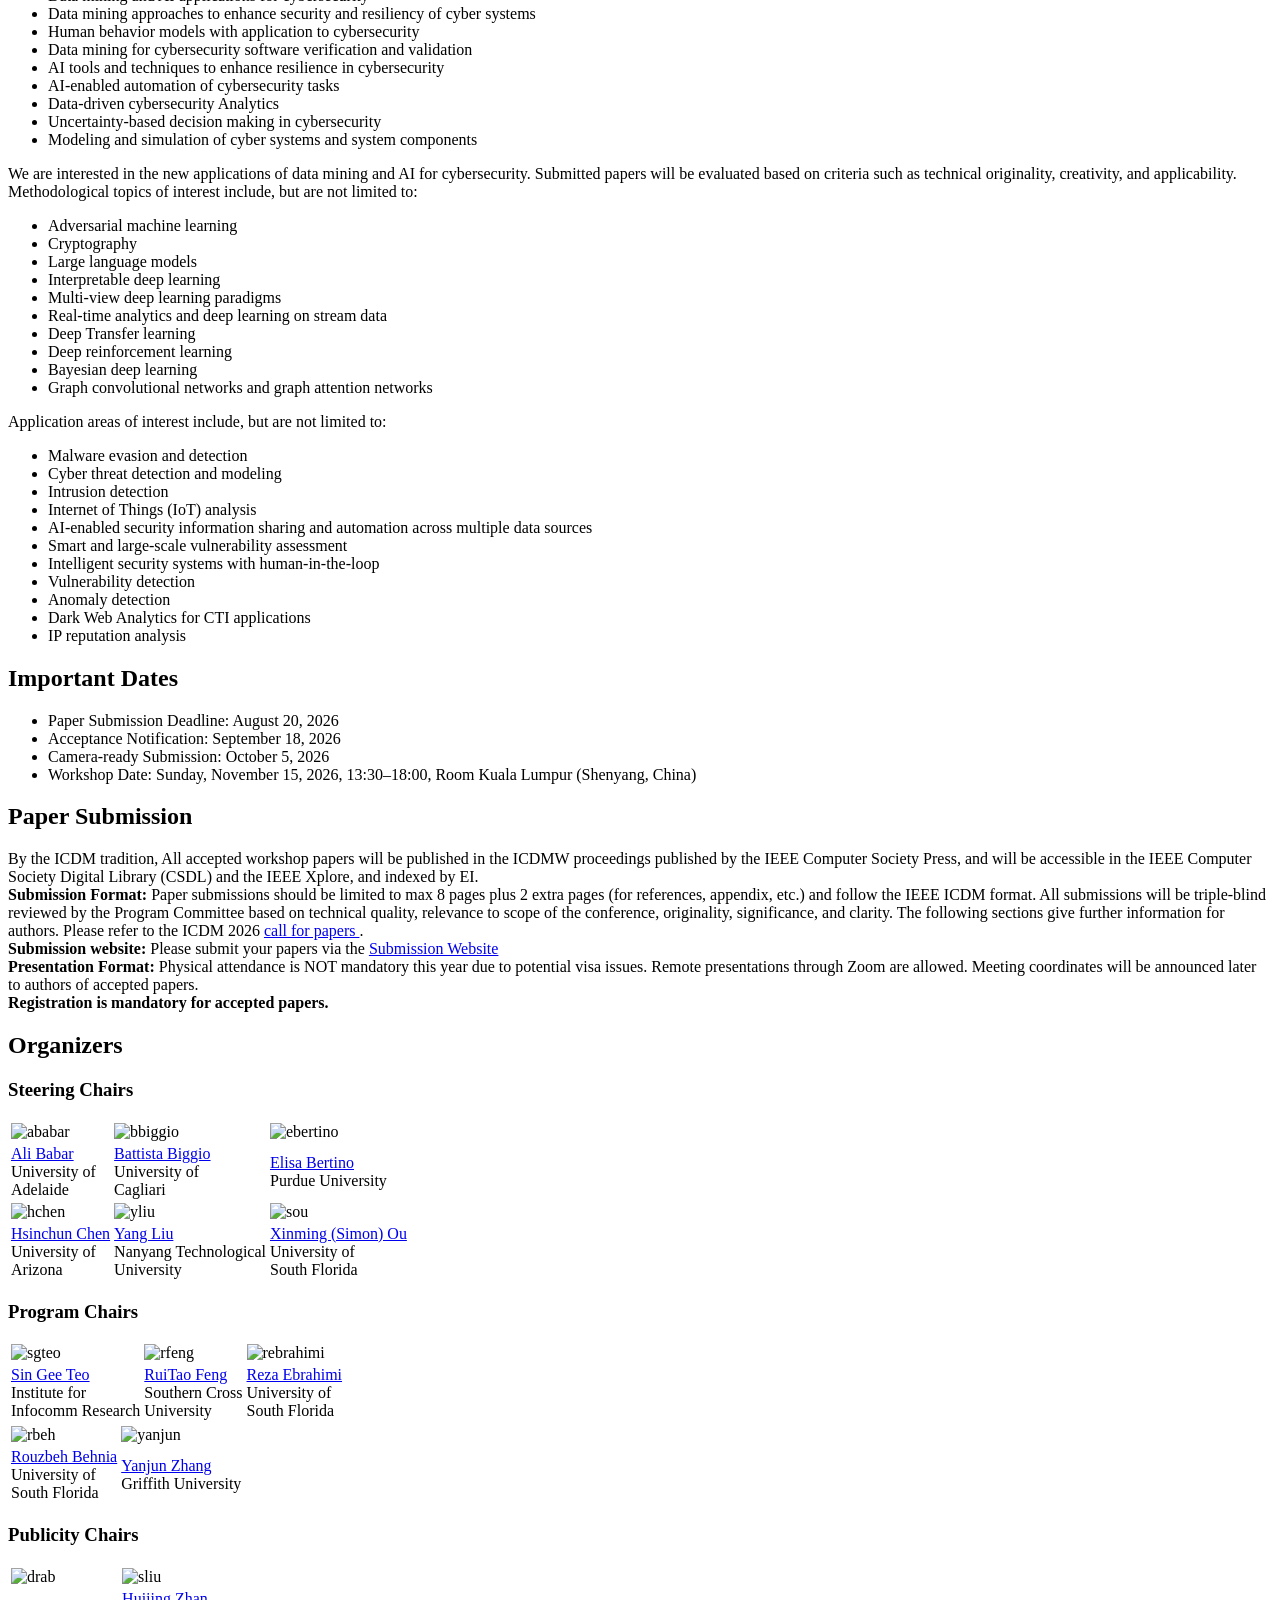
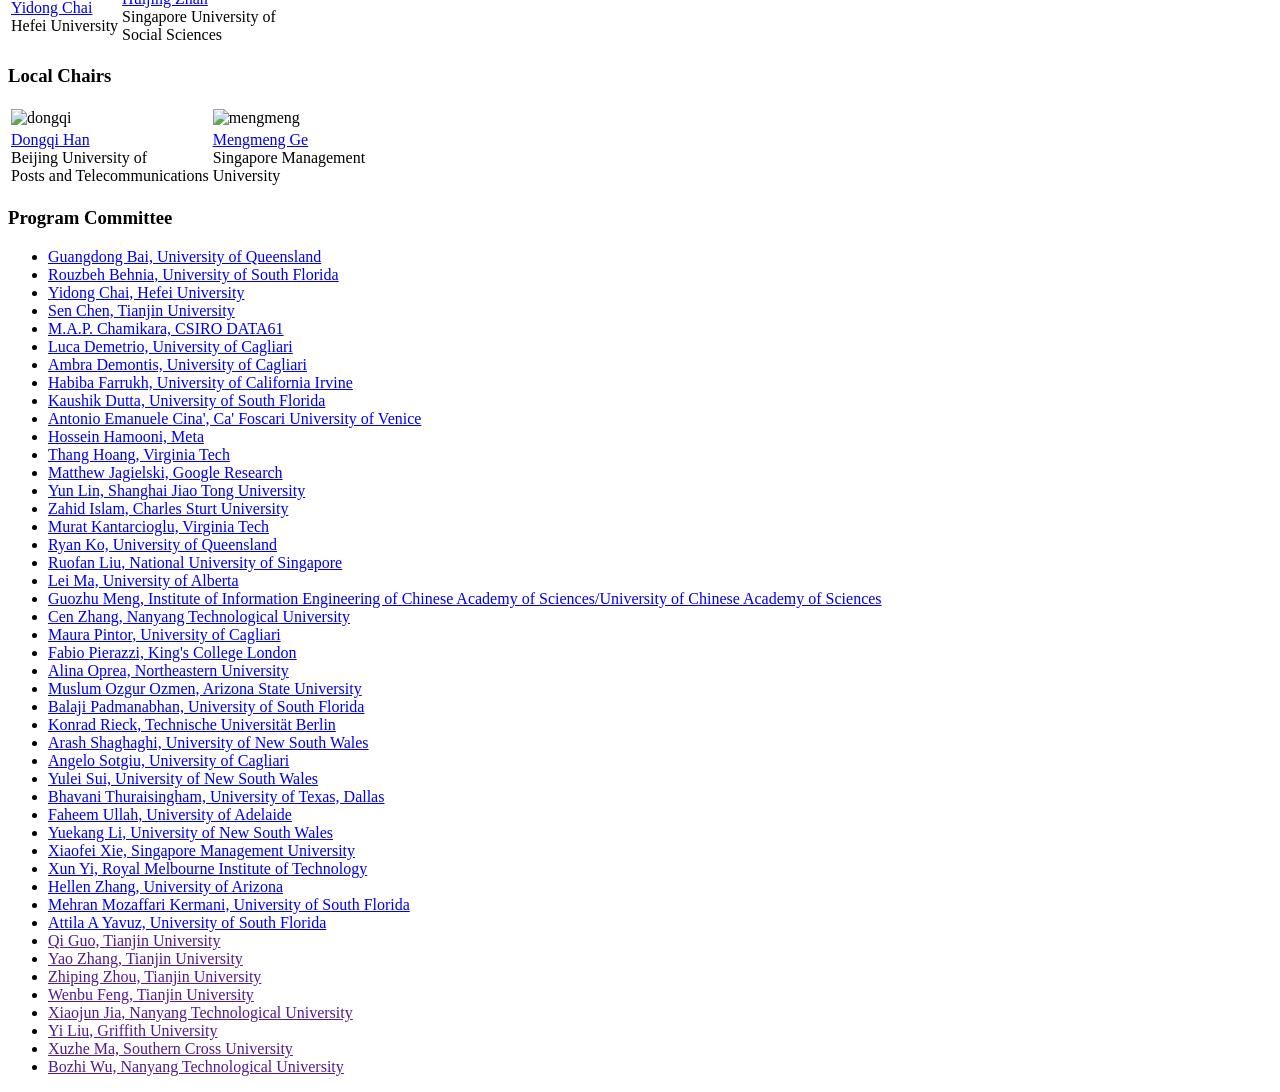
==== commit 7d056cd7: "Add files via upload" ====
--- a/index.html
+++ b/index.html
@@ -1,402 +1,445 @@
-<!DOCTYPE html>
-<html lang='en'>
-
+<!DOCTYPE html>
+<html lang='en'>
+
 <head>
-    <meta charset="utf-8">
-    <base href="/26/">
-    <link rel="shortcut icon" type="image/png" href="assets/favicon.png"/>
-    <link rel="stylesheet" type="text/css" media="all" href="assets/main.css"/>
-    <meta name="description" content="6th ICDM ML4Cyber Workshop 2026">
-    <meta name="resource-type" content="document">
-    <meta name="distribution" content="global">
-    <meta name="KeyWords" content="Conference">
-    <!--    <meta name="viewport" content="width=device-width, initial-scale=1.0">-->
-    <!--    <style>-->
-    <!--        .sponsors img {-->
-    <!--            width: 100px; /* Set a fixed width for all images */-->
-    <!--            height: auto; /* Maintain the aspect ratio */-->
-    <!--        }-->
-    <!--        .sponsor {-->
-    <!--            text-align: center;-->
-    <!--            vertical-align: top;-->
-    <!--        }-->
-    <!--    </style>-->
-    <title>6th ICDM ML4Cyber Workshop 2026</title>
-</head>
-
-<body>
-<div class="banner">
-    <img src="assets/generated_image_icdm2026.png" alt="ML4Cyber Banner">
-    <div class="top-left">
-        <!--<h1 style="color:red;font-size:65px;">2<sup>nd</sup> ICDM MLC Workshop</h1>-->
-        <span class="title1":font-size:40px>6<sup>th</sup> ICDM MLC Workshop</span>
-    </div>
-    <div class="bottom-right">
-        November 15, 2026 <br> Shenyang, China
-    </div>
-</div>
-
-<table class="navigation">
-    <tr>
-        <td class="navigation">
-            <a class="current" title="Conference Home Page" href=".">Home</a>
-        </td>
-        <td class="navigation">
-            <a title="Register for the Conference" href="">Registration</a>
-        </td>
-        <td class="navigation">
-            <a title="Conference Program" href="program" "">Program</a>
-        </td>
-        <td class="navigation">
-            <a title="Directions to the Conference" href="directions">Directions</a>
-        </td>
-        <!--<td class="navigation">
-            <a title="Conference Flyer" href="flyer">Flyer</a>
-        </td>-->
-    </tr>
-</table>
-
-<h1>Machine Learning for Cybersecurity (MLC)</h1>
-
-<h2>Workshop Schedule</h2>
-<ul>
-    <li><b>Date:</b> Sunday, November 15, 2026 (ICDM 2026 Main Day 3)</li>
-    <li><b>Time:</b> 13:30&ndash;15:30 and 15:50&ndash;18:00 (China Standard Time, UTC+8)</li>
-    <li><b>Room:</b> Kuala Lumpur</li>
-    <li><b>ICDM Schedule ID:</b> W31</li>
-    <li>Five invited keynotes and eleven paper presentations. See the full <a href="program">Program</a>.</li>
-</ul>
-
-<h2 id="keynotes">Keynote Speakers</h2>
-<p>Keynote titles and abstracts will be announced soon.</p>
-
-<h4>Jeremiah Birrell, Texas State University, USA</h4>
-<p>Jeremiah Birrell is an Assistant Professor in the Department of Mathematics at Texas State University. He received his Ph.D. in Applied Mathematics from the University of Arizona in 2014 and was previously a postdoctoral researcher in the Departments of Mathematics and Computer Science at the University of Massachusetts Amherst. His research develops mathematical foundations for machine learning, including divergences and optimal transport between probability distributions, generative models, differentially private learning, and adversarial robustness.</p>
-
-<h4>Xi (James) Zheng, Macquarie University, Australia</h4>
-<p>Xi (James) Zheng is a Distinguished Professor in the School of Computing at Macquarie University, an ARC Future Fellow (2024&ndash;2028), and Director of the Intelligent Systems Research Group (ITSEG). He received his Ph.D. in Software Engineering from the University of Texas at Austin in 2015. His research focuses on trustworthy AI and autonomous systems, especially the testing and verification of learning-enabled cyber-physical systems such as autonomous vehicles and drones, and AI safety through foundation models and neurosymbolic reasoning. He publishes in venues such as ICSE, FSE and TSE, and his work has been adopted by industry partners including Ant Group. He is TPC Chair of MobiQuitous 2026, co-founder of the International Workshop on Trustworthy Autonomous Cyber-Physical Systems, and co-organiser of Shonan and Dagstuhl seminars on neurosymbolic AI and LLMs for reliable autonomous systems.</p>
-
-<h4>Xiaoning (Maggie) Liu, RMIT University, Australia</h4>
-<p>Xiaoning (Maggie) Liu is a Senior Lecturer and ARC DECRA Fellow in the School of Computing Technologies at RMIT University. She received her Ph.D. in Computer Science from RMIT University in 2022. Her research builds practical secure computation and privacy-preserving machine learning systems using cryptographic techniques such as secure multi-party computation, function secret sharing and zero-knowledge proofs. Her work appears in venues including USENIX Security, NDSS, IEEE TDSC and IEEE TIFS, and received the Best Paper Award at ESORICS 2021. She serves as an Associate Editor of IEEE Transactions on Services Computing and on the program committees of USENIX Security, IEEE S&amp;P, EuroS&amp;P and AsiaCCS.</p>
-
-<h4>Yi Liu, Griffith University, Australia</h4>
-<p>Yi Liu is a Lecturer (Assistant Professor) in the School of Information and Communication Technology at Griffith University. He received his Ph.D. from Nanyang Technological University, Singapore, and his bachelor's degree from the Southern University of Science and Technology. His research spans LLM security, AI agent security, and software engineering and testing. He has published in venues including IEEE S&amp;P, ACM CCS, USENIX Security, NDSS, ICSE, FSE and ACL. His honours include a Distinguished Artifact Award at USENIX Security 2024 and recognition through Anthropic's AI safety bug bounty program.</p>
-
-<h4>Chengwei Liu, Nankai University, China</h4>
-<p>Chengwei Liu is a Full Professor in the College of Cryptology and Cyber Science at Nankai University. He received his Ph.D. from Nanyang Technological University, Singapore, in 2023, where he subsequently worked as a postdoctoral researcher and Research Assistant Professor. His research focuses on software security, including program analysis, open-source and software supply chain security, open-source governance, and the security of agentic software. His work appears in venues such as ICSE, FSE, ASE, ISSTA, USENIX Security, IEEE TSE and IEEE TIFS, and has received ACM SIGSOFT Distinguished Paper Awards at ASE 2022, ICSE 2023 and FSE 2025.</p>
-
-<h2>Call For Paper</h2>
-<p>
-    In the past decades, cybersecurity threats have been among the most significant challenges for social development resulting in financial loss, violation of privacy, damages to infrastructures, etc. Organizations, governments, and cyber practitioners tend to leverage state-of-the-art Artificial Intelligence technologies to analyze, prevent, and protect their data and services against cyber threats and attacks. Due to the complexity and heterogeneity of security systems, cybersecurity researchers and practitioners have shown increasing interest in applying data mining methods to mitigate cyber risks in many security areas, such as malware detection and essential player identification in an underground forum. To protect the cyber world, we need more effective and efficient algorithms and tools capable of automatically and intelligently analyzing and classifying the massive amount of data in cybersecurity complex scenarios. This workshop will focus on empirical findings, methodological papers, and theoretical and conceptual insights related to data mining in the field of cybersecurity.
-</p>
-<p>
-    The workshop aims to bring together researchers from cybersecurity, data mining, and machine learning domains. We encourage a lively exchange of ideas and perceptions through the workshop, focused on cybersecurity and data mining. Topics of interest include, but are not limited to:
-<ul>
-    <li>Security and privacy of Data Mining</li>
-    <li>Data mining and AI applications for cybersecurity</li>
-    <li>Data mining approaches to enhance security and resiliency of cyber systems</li>
-    <li>Human behavior models with application to cybersecurity</li>
-    <li>Data mining for cybersecurity software verification and validation</li>
-    <li>AI tools and techniques to enhance resilience in cybersecurity</li>
-    <li>AI-enabled automation of cybersecurity tasks</li>
-    <li>Data-driven cybersecurity Analytics</li>
-    <li>Uncertainty-based decision making in cybersecurity</li>
-    <li> Modeling and simulation of cyber systems and system components</li>
-</ul>
-We are interested in the new applications of data mining and AI for cybersecurity. Submitted papers will be evaluated based on criteria such as technical originality, creativity, and applicability. Methodological topics of interest include, but are not limited to:
-<ul>
-    <li>Adversarial machine learning</li>
-    <li>Cryptography</li>
-    <li>Large language models</li>
-    <li>Interpretable deep learning</li>
-    <li>Multi-view deep learning paradigms</li>
-    <li>Real-time analytics and deep learning on stream data</li>
-    <li>Deep Transfer learning</li>
-    <li>Deep reinforcement learning</li>
-    <li>Bayesian deep learning</li>
-    <li>Graph convolutional networks and graph attention networks</li>
-</ul>
-Application areas of interest include, but are not limited to:
-<ul>
-    <li>Malware evasion and detection</li>
-    <li>Cyber threat detection and modeling</li>
-    <li>Intrusion detection</li>
-    <li>Internet of Things (IoT) analysis</li>
-    <li>AI-enabled security information sharing and automation across multiple data sources</li>
-    <li>Smart and large-scale vulnerability assessment </li>
-    <li>Intelligent security systems with human-in-the-loop</li>
-    <li>Vulnerability detection</li>
-    <li>Anomaly detection</li>
-    <li>Dark Web Analytics for CTI applications</li>
-    <li>IP reputation analysis</li>
-</ul>
-</p>
-<h2>Important Dates</h2>
-<ul>
-    <li>Paper Submission Deadline: August 20, 2026</li>
-    <li>Acceptance Notification: September 18, 2026</li>
-    <li>Camera-ready Submission: October 5, 2026</li>
-    <li> Workshop Date: Sunday, November 15, 2026, 13:30&ndash;18:00, Room Kuala Lumpur (Shenyang, China)</li>
-</ul>
-
-<h2>Paper Submission</h2>
-By the ICDM tradition, All accepted workshop papers will be published in the ICDMW proceedings published by the IEEE Computer Society Press, and will be accessible in the IEEE Computer Society Digital Library (CSDL) and the IEEE Xplore, and indexed by EI. <br>
-
-<b>Submission Format: </b> Paper submissions should be limited to max 8 pages plus 2 extra pages (for references, appendix, etc.) and follow the IEEE ICDM format.
-All submissions will be triple-blind reviewed by the Program Committee based on technical quality, relevance to scope of the conference, originality, significance, and clarity. The following sections give further information for authors. 
-Please refer to the ICDM 2026 <a href="http://icdm2026.neu.edu.cn/CallforResearchTrack/list.htm"> call for papers </a>. <br>
-
-
-<b>Submission website: </b> Please submit your papers via the <a href="https://wi-lab.com/cyberchair/2026/icdm26/scripts/ws_submit.php?subarea=S">Submission Website</a> <br>
-
-<b>Presentation Format:</b> Physical attendance is NOT mandatory this year due to potential visa issues. Remote presentations through Zoom are allowed. Meeting coordinates will be announced later to authors of accepted papers. <br>
-
-<b>Registration is mandatory for accepted papers.</b>
-
-
-<!--Please submit your papers via the <a href="https://nam04.safelinks.protection.outlook.com/?url=https%3A%2F%2Fwi-lab.com%2Fcyberchair%2F2023%2Ficdm23%2Fscripts%2Fws_submit.php%3Fsubarea%3DS&data=05%7C01%7Cebrahimim%40usf.edu%7Ce09190f6cc764a649bed08db3c2ffa06%7C741bf7dee2e546df8d6782607df9deaa%7C0%7C0%7C638169948976294567%7CUnknown%7CTWFpbGZsb3d8eyJWIjoiMC4wLjAwMDAiLCJQIjoiV2luMzIiLCJBTiI6Ik1haWwiLCJXVCI6Mn0%3D%7C3000%7C%7C%7C&sdata=js%2FSV3D%2FIIas0jmny3kg6hiRoAacy9hRu45TSG%2FtdXw%3D&reserved=0"> submission link </a>.-->
-
-<h2>Organizers</h2>
-<h3> Steering Chairs </h3>
-
-
-<table class="sponsors">
-    <tr>
-        <td class="sponsor">
-            <img src="assets/ababar.jpg" alt="ababar" style=" width: 50%">
-        </td>
-        <td class="sponsor">
-            <img src="assets/bbiggio.png" alt="bbiggio" style=" width: 40%">
-        </td>
-        <td class="sponsor">
-            <img src="assets/elisa.png" alt="ebertino" style=" width: 50%">
-        </td>
-    </tr>
-    <tr>
-        <td class="sponsor">
-            <a href="https://researchers.adelaide.edu.au/profile/ali.babar/">Ali Babar</a><br>
-            University of <br>Adelaide
-        </td>
-        <td class="sponsor">
-            <a href="https://battistabiggio.github.io/"> Battista Biggio </a><br>
-            University of <br>Cagliari
-        </td>
-        <td class="sponsor">
-            <a href="https://www.cs.purdue.edu/people/faculty/bertino.html"> Elisa Bertino </a><br>
-            Purdue University <br>
-        </td>
-    </tr>
-    <tr>
-        <td class="sponsor">
-            <img src="assets/hchen.png" alt="hchen" style=" width: 50%">
-
-        </td>
-        <td class="sponsor">
-            <img src="assets/yliu.jpg" alt="yliu" style=" width: 45%">
-        </td>
-        <td class="sponsor">
-            <img src="assets/sou.jpg" alt="sou" style=" width: 45%">
-        </td>
-    </tr>
-    <tr>
-        <td class="sponsor">
-            <a href="https://eller.arizona.edu/people/hsinchun-chen/"> Hsinchun Chen </a><br>
-            University of <br>Arizona
-        </td>
-        <td class="sponsor">
-            <a href="https://personal.ntu.edu.sg/yangliu/"> Yang Liu</a><br>
-            Nanyang Technological<br>University
-
-        </td>
-        <td class="sponsor">
-            <a href="https://cse.usf.edu/~xou/">Xinming (Simon) Ou</a><br>
-            University of<br>South Florida
-        </td>
-    </tr>
-</table>
-
-<h3>Program Chairs</h3>
-<table class="sponsors">
-    <tr>
-        <td class="sponsor">
-            <img src="assets/sgteo.jpg" alt="sgteo" style=" width: 50%"><br>
-        </td>
-        <td class="sponsor">
-            <img src="assets/rfeng.jpg" alt="rfeng" style=" width: 45%"><br>
-        </td>
-        <td class="sponsor">
-            <img src="assets/rebrahimi.jpg" alt="rebrahimi" style=" width: 60%"><br>
-        </td>
-    </tr>
-    <tr>
-        <td class="sponsor">
-            <a href="https://scholar.google.com/citations?user=SaVGKdMAAAAJ&hl=en/">Sin Gee Teo</a><br>
-            Institute for <br>Infocomm Research
-        </td>
-        <td class="sponsor">
-            <a href="https://scholar.google.com/citations?user=ev-Zbf4AAAAJ">RuiTao Feng</a><br>
-            Southern Cross<br>University
-        </td>
-        <td class="sponsor">
-            <a href="https://mohammadrezaebrahimi.github.io/"> Reza Ebrahimi</a><br>
-            University of<br>South Florida
-        </td>
-    </tr>
-</table>
-<table class="sponsors">
-    <tr>
-        <td class="sponsor">
-            <img src="assets/behnia.jpg" alt="rbeh" style=" width: 45%"><br>
-        </td>
-        <td class="sponsor">
-            <img src="assets/yanjun.jpg" alt="yanjun" style=" width: 45%"><br>
-        </td>
-      <!-- <td class="sponsor">
-            <img src="" alt="yulei" style=" width: 45%"><br>
-        </td>
-    -->
-    </tr>
-    <tr>
-        <td class="sponsor">
-            <a href="https://rbehnia.github.io/">Rouzbeh Behnia</a><br>
-            University of<br>South Florida
-        </td>
-        <td class="sponsor">
-            <a href="https://scholar.google.com/citations?user=HKq2LkwAAAAJ&hl=en">Yanjun Zhang</a><br>
-            Griffith University
-        </td>
- <!--       <td class="sponsor">
-            <a href="https://yuleisui.github.io/">Yulei Sui</a><br>
-            University of<br>New South Wales
-        </td>
-    </tr>-->
-</table>
-
- <!-- <table class="sponsors">
-    <tr>
-        <td class="sponsor">
-            <img src="assets/guangdong.jpg" alt="guangdong" style=" width: 15%"><br>
-        </td>
-    </tr>
-    <tr>
-        <td class="sponsor">
-            <a href="https://baigd.github.io/">Guangdong Bai</a><br>
-            University of<br>Queensland
-        </td>
-    </tr>
-</table>-->
-
-<!-- <h3>Local Chairs</h3>
-<table class="sponsors">
-    <tr>
-        <td class="sponsor">
-            <img src="assets/ragab.jpg" alt="ragab" style=" width: 15%"><br>
-        </td>
-    </tr>
-    <tr>
-        <td class="sponsor">
-            <a href="">Mohamed Ragab</a><br>
-            Technology Innovation Institute
-        </td>
-    </tr>
-</table>
--->
-
-<h3>Publicity Chairs</h3>
-<table class="sponsors">
-    <tr>
-        <td class="sponsor">
-            <img src="assets/Yidong1.png" alt="drab" style=" width:50%"><br>
-        </td>
-        <td class="sponsor">
-            <img src="assets/DrZhan.png" alt="sliu" style=" width: 50%"><br>
-        </td>
-        <!-- <td class="sponsor">
-            <img src="assets/Ruofan.png" alt="sliu" style=" width: 50%"><br>
-        </td> -->
-    </tr>
-    <tr>
-        <td class="sponsor">
-            <a href="https://www.hfut.edu.cn/glxyen/info/1073/1501.htm">Yidong Chai</a><br>
-            Hefei University
-        </td>
-        <td class="sponsor">
-            <a href="https://www.suss.edu.sg/docs/default-source/default-document-library/cv_zhanhuijing.pdf?sfvrsn=66b89321_8">Huijing Zhan</a><br>
-            Singapore University of <br>Social Sciences
-        </td>
-    </tr>
-</table>
-
-<h3>Local Chairs</h3>
-<table class="sponsors">
-    <tr>
-        <td class="sponsor">
-            <img src="assets/dongqi.jpg" alt="dongqi" style=" width:50%"><br>
-        </td>
-        <td class="sponsor">
-            <img src="assets/mengmeng.jpg" alt="mengmeng" style=" width: 50%"><br>
-        </td>
-    </tr>
-    <tr>
-        <td class="sponsor">
-            <a href="https://dongqi.notion.site">Dongqi Han</a><br>
-            Beijing University of <br>Posts and Telecommunications
-        </td>
-        <td class="sponsor">
-            <a href="https://scholar.google.com/citations?user=xXBcGiEAAAAJ&hl=en">Mengmeng Ge</a><br>
-            Singapore Management <br>University
-        </td>
-    </tr>
-</table>
-
-<h3>Program Committee</h3>
-<ul>
-<li><a href="https://baigd.github.io/">Guangdong Bai, University of Queensland</a></li>
-<li><a href="https://rbehnia.github.io">Rouzbeh Behnia, University of South Florida </a></li>
-<li><a href="https://www.researchgate.net/profile/Yidong-Chai-2">Yidong Chai, Hefei University</a></li>
-<li><a href="https://sen-chen.github.io/">Sen Chen, Tianjin University</a></li>
-<li><a href="https://sci.pdn.ac.lk/scs/staff/contactChamikara.php">M.A.P. Chamikara, CSIRO DATA61</a></li>
-<li><a href="https://pralab.diee.unica.it/en/LucaDemetrio">Luca Demetrio, University of Cagliari</a></li>
-<li><a href="https://pralab.diee.unica.it/en/AmbraDemontis">Ambra Demontis, University of Cagliari</a></li>
-<li><a href="https://habiba-farrukh.github.io">Habiba Farrukh, University of California Irvine</a></li>
-<li><a href="https://www.usf.edu/business/about/bios/dutta-kaushik.aspx">Kaushik Dutta, University of South Florida</a></li>
-<li><a href="https://www.unive.it/data/people/21670393">Antonio Emanuele Cina', Ca' Foscari University of Venice</a></li>
-<li><a href="https://scholar.google.com/citations?user=eiaNC6gAAAAJ&hl=en">Hossein Hamooni, Meta</a></li>
-<li><a href="https://thanghoang.github.io">Thang Hoang, Virginia Tech</a></li>
-<li><a href="https://jagielski.github.io">Matthew Jagielski, Google Research</a></li>
-<li><a href="http://linyun.info/index.html">Yun Lin, Shanghai Jiao Tong University</a></li>
-<li><a href="https://bjbs.csu.edu.au/schools/computing-mathematics-engineering/staff/profiles/professorial-staff/zahidul-islam">Zahid Islam, Charles Sturt University</a></li>
-<li><a href="https://personal.utdallas.edu/~muratk/">Murat Kantarcioglu, Virginia Tech</a></li>
-<li><a href="https://researchers.uq.edu.au/researcher/23784">Ryan Ko, University of Queensland</a></li>
-<li><a href="https://lindsey98.github.io/liuruofan/">Ruofan Liu, National University of Singapore</a></li>
-<li><a href="https://malei.xyz">Lei Ma, University of Alberta</a></li>
-<li><a href="https://impillar.github.io/">Guozhu Meng, Institute of Information Engineering of Chinese Academy of Sciences/University of Chinese Academy of Sciences</a></li>
-<li><a href="https://cenzhang.github.io/">Cen Zhang, Nanyang Technological University</a></li>
-<li><a href="https://maurapintor.github.io/">Maura Pintor, University of Cagliari</a></li>
-<li><a href="https://fabio.pierazzi.com/">Fabio Pierazzi, King's College London</a></li>
-<li><a href="https://www.khoury.northeastern.edu/people/alina-oprea/">Alina Oprea, Northeastern University</a></li>
-<li><a href="https://ozgurozmen.github.io/">Muslum Ozgur Ozmen,  Arizona State University</a></li>
-<li><a href="https://www.usf.edu/business/about/bios/padmanabhan-balaji.aspx">Balaji Padmanabhan, University of South Florida</a></li>
-<li><a href="https://www.tu-braunschweig.de/en/sec/team/rieck">Konrad Rieck, Technische Universität Berlin</a></li>
-<li><a href="https://research.unsw.edu.au/people/dr-arash-shaghaghi">Arash Shaghaghi, University of New South Wales</a></li>
-<li><a href="https://scholar.google.com/citations?user=7nNieGwAAAAJ&hl=it">Angelo Sotgiu, University of Cagliari</a></li>
-<li><a href="https://yuleisui.github.io/">Yulei Sui, University of New South Wales</a></li>
-<li><a href="https://personal.utdallas.edu/~bhavani.thuraisingham/">Bhavani Thuraisingham, University of Texas, Dallas</a></li>
-<li><a href="https://faheemullah.com/">Faheem Ullah, University of Adelaide</a></li>
-<li><a href="https://thepatrickstar.github.io/">Yuekang Li, University of New South Wales</a></li>
-<li><a href="https://xiaofeixie.bitbucket.io/">Xiaofei Xie, Singapore Management University</a></li>
-<li><a href="https://www.rmit.edu.au/contact/staff-contacts/academic-staff/y/yi-professor-xun">Xun Yi, Royal Melbourne Institute of Technology</a></li>
-<li><a href="https://www.math.arizona.edu/people/haozhang">Hellen Zhang, University of Arizona</a></li>
-<li><a href="https://cse.usf.edu/~mehran2/">Mehran Mozaffari Kermani, University of South Florida</a></li>
-<li><a href="https://cse.usf.edu/~attilaayavuz/">Attila A Yavuz, University of South Florida</a></li>
-<li><a href="">Qi Guo, Tianjin University</a></li>
-<li><a href="">Yao Zhang, Tianjin University</a></li>
-<li><a href="">Zhiping Zhou, Tianjin University</a></li>
-<li><a href="">Wenbu Feng, Tianjin University</a></li>
-<li><a href="">Xiaojun Jia, Nanyang Technological University</a></li>
-<li><a href="">Yi Liu, Griffith University</a></li>
-<li><a href="">Xuzhe Ma, Southern Cross University</a></li>
-<li><a href="">Bozhi Wu, Nanyang Technological University</a></li>
-</ul>
-</body>
-</html>
+    <meta charset="utf-8">
+    <base href="/26/">
+    <link rel="shortcut icon" type="image/png" href="assets/favicon.png"/>
+    <link rel="stylesheet" type="text/css" media="all" href="assets/main.css"/>
+    <meta name="description" content="6th ICDM ML4Cyber Workshop 2026">
+    <meta name="resource-type" content="document">
+    <meta name="distribution" content="global">
+    <meta name="KeyWords" content="Conference">
+    <!--    <meta name="viewport" content="width=device-width, initial-scale=1.0">-->
+    <!--    <style>-->
+    <!--        .sponsors img {-->
+    <!--            width: 100px; /* Set a fixed width for all images */-->
+    <!--            height: auto; /* Maintain the aspect ratio */-->
+    <!--        }-->
+    <!--        .sponsor {-->
+    <!--            text-align: center;-->
+    <!--            vertical-align: top;-->
+    <!--        }-->
+    <!--    </style>-->
+    <style>
+        table.keynote {width: 1000px; margin: 8px auto 16px auto; border-collapse: collapse;}
+        td.kn-photo {width: 170px; vertical-align: top; padding: 1.4em 24px 0 0;}
+        td.kn-photo img {width: 160px; height: 160px; object-fit: cover; border-radius: 6px; box-shadow: 1px 1px 4px #c0c0c0;}
+        td.kn-text {vertical-align: top;}
+        td.kn-text h4 {margin: 1em 0 0.5em 0;}
+        td.kn-text p {width: auto; margin: 0 0 8px 0;}
+    </style>
+    <title>6th ICDM ML4Cyber Workshop 2026</title>
+</head>
+
+<body>
+<div class="banner">
+    <img src="assets/generated_image_icdm2026.png" alt="ML4Cyber Banner">
+    <div class="top-left">
+        <!--<h1 style="color:red;font-size:65px;">2<sup>nd</sup> ICDM MLC Workshop</h1>-->
+        <span class="title1":font-size:40px>6<sup>th</sup> ICDM MLC Workshop</span>
+    </div>
+    <div class="bottom-right">
+        November 15, 2026 <br> Shenyang, China
+    </div>
+</div>
+
+<table class="navigation">
+    <tr>
+        <td class="navigation">
+            <a class="current" title="Conference Home Page" href=".">Home</a>
+        </td>
+        <td class="navigation">
+            <a title="Register for the Conference" href="registration">Registration</a>
+        </td>
+        <td class="navigation">
+            <a title="Conference Program" href="program" "">Program</a>
+        </td>
+        <td class="navigation">
+            <a title="Directions to the Conference" href="directions">Directions</a>
+        </td>
+        <!--<td class="navigation">
+            <a title="Conference Flyer" href="flyer">Flyer</a>
+        </td>-->
+    </tr>
+</table>
+
+<h1>Machine Learning for Cybersecurity (MLC)</h1>
+
+<h2>Workshop Schedule</h2>
+<ul>
+    <li><b>Date:</b> Sunday, November 15, 2026 (ICDM 2026 Main Day 3)</li>
+    <li><b>Time:</b> 13:30&ndash;15:30 and 15:50&ndash;18:00 (China Standard Time, UTC+8)</li>
+    <li><b>Room:</b> Kuala Lumpur</li>
+    <li><b>ICDM Schedule ID:</b> W31</li>
+    <li>Five invited keynotes and eleven paper presentations. See the full <a href="program">Program</a>.</li>
+</ul>
+
+<h2 id="keynotes">Keynote Speakers</h2>
+<p>Keynote titles and abstracts will be announced soon.</p>
+
+<table class="keynote">
+    <tr>
+        <td class="kn-photo"><img src="assets/kn_birrell.jpg" alt="Jeremiah Birrell"></td>
+        <td class="kn-text">
+            <h4>Jeremiah Birrell, Texas State University, USA</h4>
+            <p>Jeremiah Birrell is an Assistant Professor in the Department of Mathematics at Texas State University. He received his Ph.D. in Applied Mathematics from the University of Arizona in 2014 and was previously a postdoctoral researcher in the Departments of Mathematics and Computer Science at the University of Massachusetts Amherst. His research develops mathematical foundations for machine learning, including divergences and optimal transport between probability distributions, generative models, differentially private learning, and adversarial robustness.</p>
+        </td>
+    </tr>
+</table>
+
+<table class="keynote">
+    <tr>
+        <td class="kn-photo"><img src="assets/kn_zheng.jpg" alt="Xi (James) Zheng"></td>
+        <td class="kn-text">
+            <h4>Xi (James) Zheng, Macquarie University, Australia</h4>
+            <p>Xi (James) Zheng is a Distinguished Professor in the School of Computing at Macquarie University, an ARC Future Fellow (2024&ndash;2028), and Director of the Intelligent Systems Research Group (ITSEG). He received his Ph.D. in Software Engineering from the University of Texas at Austin in 2015. His research focuses on trustworthy AI and autonomous systems, especially the testing and verification of learning-enabled cyber-physical systems such as autonomous vehicles and drones, and AI safety through foundation models and neurosymbolic reasoning. He publishes in venues such as ICSE, FSE and TSE, and his work has been adopted by industry partners including Ant Group. He is TPC Chair of MobiQuitous 2026, co-founder of the International Workshop on Trustworthy Autonomous Cyber-Physical Systems, and co-organiser of Shonan and Dagstuhl seminars on neurosymbolic AI and LLMs for reliable autonomous systems.</p>
+        </td>
+    </tr>
+</table>
+
+<table class="keynote">
+    <tr>
+        <td class="kn-photo"><img src="assets/kn_mliu.jpg" alt="Xiaoning (Maggie) Liu"></td>
+        <td class="kn-text">
+            <h4>Xiaoning (Maggie) Liu, RMIT University, Australia</h4>
+            <p>Xiaoning (Maggie) Liu is a Senior Lecturer and ARC DECRA Fellow in the School of Computing Technologies at RMIT University. She received her Ph.D. in Computer Science from RMIT University in 2022. Her research builds practical secure computation and privacy-preserving machine learning systems using cryptographic techniques such as secure multi-party computation, function secret sharing and zero-knowledge proofs. Her work appears in venues including USENIX Security, NDSS, IEEE TDSC and IEEE TIFS, and received the Best Paper Award at ESORICS 2021. She serves as an Associate Editor of IEEE Transactions on Services Computing and on the program committees of USENIX Security, IEEE S&amp;P, EuroS&amp;P and AsiaCCS.</p>
+        </td>
+    </tr>
+</table>
+
+<table class="keynote">
+    <tr>
+        <td class="kn-photo"><img src="assets/kn_yiliu.jpg" alt="Yi Liu"></td>
+        <td class="kn-text">
+            <h4>Yi Liu, Griffith University, Australia</h4>
+            <p>Yi Liu is a Lecturer (Assistant Professor) in the School of Information and Communication Technology at Griffith University. He received his Ph.D. from Nanyang Technological University, Singapore, and his bachelor's degree from the Southern University of Science and Technology. His research spans LLM security, AI agent security, and software engineering and testing. He has published in venues including IEEE S&amp;P, ACM CCS, USENIX Security, NDSS, ICSE, FSE and ACL. His honours include a Distinguished Artifact Award at USENIX Security 2024 and recognition through Anthropic's AI safety bug bounty program.</p>
+        </td>
+    </tr>
+</table>
+
+<table class="keynote">
+    <tr>
+        <td class="kn-photo"><img src="assets/kn_cwliu.jpg" alt="Chengwei Liu"></td>
+        <td class="kn-text">
+            <h4>Chengwei Liu, Nankai University, China</h4>
+            <p>Chengwei Liu is a Full Professor in the College of Cryptology and Cyber Science at Nankai University. He received his Ph.D. from Nanyang Technological University, Singapore, in 2023, where he subsequently worked as a postdoctoral researcher and Research Assistant Professor. His research focuses on software security, including program analysis, open-source and software supply chain security, open-source governance, and the security of agentic software. His work appears in venues such as ICSE, FSE, ASE, ISSTA, USENIX Security, IEEE TSE and IEEE TIFS, and has received ACM SIGSOFT Distinguished Paper Awards at ASE 2022, ICSE 2023 and FSE 2025.</p>
+        </td>
+    </tr>
+</table>
+
+<h2>Call For Paper</h2>
+<p>
+    In the past decades, cybersecurity threats have been among the most significant challenges for social development resulting in financial loss, violation of privacy, damages to infrastructures, etc. Organizations, governments, and cyber practitioners tend to leverage state-of-the-art Artificial Intelligence technologies to analyze, prevent, and protect their data and services against cyber threats and attacks. Due to the complexity and heterogeneity of security systems, cybersecurity researchers and practitioners have shown increasing interest in applying data mining methods to mitigate cyber risks in many security areas, such as malware detection and essential player identification in an underground forum. To protect the cyber world, we need more effective and efficient algorithms and tools capable of automatically and intelligently analyzing and classifying the massive amount of data in cybersecurity complex scenarios. This workshop will focus on empirical findings, methodological papers, and theoretical and conceptual insights related to data mining in the field of cybersecurity.
+</p>
+<p>
+    The workshop aims to bring together researchers from cybersecurity, data mining, and machine learning domains. We encourage a lively exchange of ideas and perceptions through the workshop, focused on cybersecurity and data mining. Topics of interest include, but are not limited to:
+<ul>
+    <li>Security and privacy of Data Mining</li>
+    <li>Data mining and AI applications for cybersecurity</li>
+    <li>Data mining approaches to enhance security and resiliency of cyber systems</li>
+    <li>Human behavior models with application to cybersecurity</li>
+    <li>Data mining for cybersecurity software verification and validation</li>
+    <li>AI tools and techniques to enhance resilience in cybersecurity</li>
+    <li>AI-enabled automation of cybersecurity tasks</li>
+    <li>Data-driven cybersecurity Analytics</li>
+    <li>Uncertainty-based decision making in cybersecurity</li>
+    <li> Modeling and simulation of cyber systems and system components</li>
+</ul>
+We are interested in the new applications of data mining and AI for cybersecurity. Submitted papers will be evaluated based on criteria such as technical originality, creativity, and applicability. Methodological topics of interest include, but are not limited to:
+<ul>
+    <li>Adversarial machine learning</li>
+    <li>Cryptography</li>
+    <li>Large language models</li>
+    <li>Interpretable deep learning</li>
+    <li>Multi-view deep learning paradigms</li>
+    <li>Real-time analytics and deep learning on stream data</li>
+    <li>Deep Transfer learning</li>
+    <li>Deep reinforcement learning</li>
+    <li>Bayesian deep learning</li>
+    <li>Graph convolutional networks and graph attention networks</li>
+</ul>
+Application areas of interest include, but are not limited to:
+<ul>
+    <li>Malware evasion and detection</li>
+    <li>Cyber threat detection and modeling</li>
+    <li>Intrusion detection</li>
+    <li>Internet of Things (IoT) analysis</li>
+    <li>AI-enabled security information sharing and automation across multiple data sources</li>
+    <li>Smart and large-scale vulnerability assessment </li>
+    <li>Intelligent security systems with human-in-the-loop</li>
+    <li>Vulnerability detection</li>
+    <li>Anomaly detection</li>
+    <li>Dark Web Analytics for CTI applications</li>
+    <li>IP reputation analysis</li>
+</ul>
+</p>
+<h2>Important Dates</h2>
+<ul>
+    <li>Paper Submission Deadline: August 20, 2026</li>
+    <li>Acceptance Notification: September 18, 2026</li>
+    <li>Camera-ready Submission: October 5, 2026</li>
+    <li> Workshop Date: Sunday, November 15, 2026, 13:30&ndash;18:00, Room Kuala Lumpur (Shenyang, China)</li>
+</ul>
+
+<h2>Paper Submission</h2>
+By the ICDM tradition, All accepted workshop papers will be published in the ICDMW proceedings published by the IEEE Computer Society Press, and will be accessible in the IEEE Computer Society Digital Library (CSDL) and the IEEE Xplore, and indexed by EI. <br>
+
+<b>Submission Format: </b> Paper submissions should be limited to max 8 pages plus 2 extra pages (for references, appendix, etc.) and follow the IEEE ICDM format.
+All submissions will be triple-blind reviewed by the Program Committee based on technical quality, relevance to scope of the conference, originality, significance, and clarity. The following sections give further information for authors. 
+Please refer to the ICDM 2026 <a href="http://icdm2026.neu.edu.cn/CallforResearchTrack/list.htm"> call for papers </a>. <br>
+
+
+<b>Submission website: </b> Please submit your papers via the <a href="https://wi-lab.com/cyberchair/2026/icdm26/scripts/ws_submit.php?subarea=S">Submission Website</a> <br>
+
+<b>Presentation Format:</b> Physical attendance is NOT mandatory this year due to potential visa issues. Remote presentations through Zoom are allowed. Meeting coordinates will be announced later to authors of accepted papers. <br>
+
+<b>Registration is mandatory for accepted papers.</b>
+
+
+<!--Please submit your papers via the <a href="https://nam04.safelinks.protection.outlook.com/?url=https%3A%2F%2Fwi-lab.com%2Fcyberchair%2F2023%2Ficdm23%2Fscripts%2Fws_submit.php%3Fsubarea%3DS&data=05%7C01%7Cebrahimim%40usf.edu%7Ce09190f6cc764a649bed08db3c2ffa06%7C741bf7dee2e546df8d6782607df9deaa%7C0%7C0%7C638169948976294567%7CUnknown%7CTWFpbGZsb3d8eyJWIjoiMC4wLjAwMDAiLCJQIjoiV2luMzIiLCJBTiI6Ik1haWwiLCJXVCI6Mn0%3D%7C3000%7C%7C%7C&sdata=js%2FSV3D%2FIIas0jmny3kg6hiRoAacy9hRu45TSG%2FtdXw%3D&reserved=0"> submission link </a>.-->
+
+<h2>Organizers</h2>
+<h3> Steering Chairs </h3>
+
+
+<table class="sponsors">
+    <tr>
+        <td class="sponsor">
+            <img src="assets/ababar.jpg" alt="ababar" style=" width: 50%">
+        </td>
+        <td class="sponsor">
+            <img src="assets/bbiggio.png" alt="bbiggio" style=" width: 40%">
+        </td>
+        <td class="sponsor">
+            <img src="assets/elisa.png" alt="ebertino" style=" width: 50%">
+        </td>
+    </tr>
+    <tr>
+        <td class="sponsor">
+            <a href="https://researchers.adelaide.edu.au/profile/ali.babar/">Ali Babar</a><br>
+            University of <br>Adelaide
+        </td>
+        <td class="sponsor">
+            <a href="https://battistabiggio.github.io/"> Battista Biggio </a><br>
+            University of <br>Cagliari
+        </td>
+        <td class="sponsor">
+            <a href="https://www.cs.purdue.edu/people/faculty/bertino.html"> Elisa Bertino </a><br>
+            Purdue University <br>
+        </td>
+    </tr>
+    <tr>
+        <td class="sponsor">
+            <img src="assets/hchen.png" alt="hchen" style=" width: 50%">
+
+        </td>
+        <td class="sponsor">
+            <img src="assets/yliu.jpg" alt="yliu" style=" width: 45%">
+        </td>
+        <td class="sponsor">
+            <img src="assets/sou.jpg" alt="sou" style=" width: 45%">
+        </td>
+    </tr>
+    <tr>
+        <td class="sponsor">
+            <a href="https://eller.arizona.edu/people/hsinchun-chen/"> Hsinchun Chen </a><br>
+            University of <br>Arizona
+        </td>
+        <td class="sponsor">
+            <a href="https://personal.ntu.edu.sg/yangliu/"> Yang Liu</a><br>
+            Nanyang Technological<br>University
+
+        </td>
+        <td class="sponsor">
+            <a href="https://cse.usf.edu/~xou/">Xinming (Simon) Ou</a><br>
+            University of<br>South Florida
+        </td>
+    </tr>
+</table>
+
+<h3>Program Chairs</h3>
+<table class="sponsors">
+    <tr>
+        <td class="sponsor">
+            <img src="assets/sgteo.jpg" alt="sgteo" style=" width: 50%"><br>
+        </td>
+        <td class="sponsor">
+            <img src="assets/rfeng.jpg" alt="rfeng" style=" width: 45%"><br>
+        </td>
+        <td class="sponsor">
+            <img src="assets/rebrahimi.jpg" alt="rebrahimi" style=" width: 60%"><br>
+        </td>
+    </tr>
+    <tr>
+        <td class="sponsor">
+            <a href="https://scholar.google.com/citations?user=SaVGKdMAAAAJ&hl=en/">Sin Gee Teo</a><br>
+            Institute for <br>Infocomm Research
+        </td>
+        <td class="sponsor">
+            <a href="https://scholar.google.com/citations?user=ev-Zbf4AAAAJ">RuiTao Feng</a><br>
+            Southern Cross<br>University
+        </td>
+        <td class="sponsor">
+            <a href="https://mohammadrezaebrahimi.github.io/"> Reza Ebrahimi</a><br>
+            University of<br>South Florida
+        </td>
+    </tr>
+</table>
+<table class="sponsors">
+    <tr>
+        <td class="sponsor">
+            <img src="assets/behnia.jpg" alt="rbeh" style=" width: 45%"><br>
+        </td>
+        <td class="sponsor">
+            <img src="assets/yanjun.jpg" alt="yanjun" style=" width: 45%"><br>
+        </td>
+      <!-- <td class="sponsor">
+            <img src="" alt="yulei" style=" width: 45%"><br>
+        </td>
+    -->
+    </tr>
+    <tr>
+        <td class="sponsor">
+            <a href="https://rbehnia.github.io/">Rouzbeh Behnia</a><br>
+            University of<br>South Florida
+        </td>
+        <td class="sponsor">
+            <a href="https://scholar.google.com/citations?user=HKq2LkwAAAAJ&hl=en">Yanjun Zhang</a><br>
+            Griffith University
+        </td>
+ <!--       <td class="sponsor">
+            <a href="https://yuleisui.github.io/">Yulei Sui</a><br>
+            University of<br>New South Wales
+        </td>
+    </tr>-->
+</table>
+
+ <!-- <table class="sponsors">
+    <tr>
+        <td class="sponsor">
+            <img src="assets/guangdong.jpg" alt="guangdong" style=" width: 15%"><br>
+        </td>
+    </tr>
+    <tr>
+        <td class="sponsor">
+            <a href="https://baigd.github.io/">Guangdong Bai</a><br>
+            University of<br>Queensland
+        </td>
+    </tr>
+</table>-->
+
+<!-- <h3>Local Chairs</h3>
+<table class="sponsors">
+    <tr>
+        <td class="sponsor">
+            <img src="assets/ragab.jpg" alt="ragab" style=" width: 15%"><br>
+        </td>
+    </tr>
+    <tr>
+        <td class="sponsor">
+            <a href="">Mohamed Ragab</a><br>
+            Technology Innovation Institute
+        </td>
+    </tr>
+</table>
+-->
+
+<h3>Publicity Chairs</h3>
+<table class="sponsors">
+    <tr>
+        <td class="sponsor">
+            <img src="assets/Yidong1.png" alt="drab" style=" width:50%"><br>
+        </td>
+        <td class="sponsor">
+            <img src="assets/DrZhan.png" alt="sliu" style=" width: 50%"><br>
+        </td>
+        <!-- <td class="sponsor">
+            <img src="assets/Ruofan.png" alt="sliu" style=" width: 50%"><br>
+        </td> -->
+    </tr>
+    <tr>
+        <td class="sponsor">
+            <a href="https://www.hfut.edu.cn/glxyen/info/1073/1501.htm">Yidong Chai</a><br>
+            Hefei University
+        </td>
+        <td class="sponsor">
+            <a href="https://www.suss.edu.sg/docs/default-source/default-document-library/cv_zhanhuijing.pdf?sfvrsn=66b89321_8">Huijing Zhan</a><br>
+            Singapore University of <br>Social Sciences
+        </td>
+    </tr>
+</table>
+
+<h3>Local Chairs</h3>
+<table class="sponsors">
+    <tr>
+        <td class="sponsor">
+            <img src="assets/dongqi.jpg" alt="dongqi" style=" width:50%"><br>
+        </td>
+        <td class="sponsor">
+            <img src="assets/mengmeng.jpg" alt="mengmeng" style=" width: 50%"><br>
+        </td>
+    </tr>
+    <tr>
+        <td class="sponsor">
+            <a href="https://dongqi.notion.site">Dongqi Han</a><br>
+            Beijing University of <br>Posts and Telecommunications
+        </td>
+        <td class="sponsor">
+            <a href="https://scholar.google.com/citations?user=xXBcGiEAAAAJ&hl=en">Mengmeng Ge</a><br>
+            Singapore Management <br>University
+        </td>
+    </tr>
+</table>
+
+<h3>Program Committee</h3>
+<ul>
+<li><a href="https://baigd.github.io/">Guangdong Bai, University of Queensland</a></li>
+<li><a href="https://rbehnia.github.io">Rouzbeh Behnia, University of South Florida </a></li>
+<li><a href="https://www.researchgate.net/profile/Yidong-Chai-2">Yidong Chai, Hefei University</a></li>
+<li><a href="https://sen-chen.github.io/">Sen Chen, Tianjin University</a></li>
+<li><a href="https://sci.pdn.ac.lk/scs/staff/contactChamikara.php">M.A.P. Chamikara, CSIRO DATA61</a></li>
+<li><a href="https://pralab.diee.unica.it/en/LucaDemetrio">Luca Demetrio, University of Cagliari</a></li>
+<li><a href="https://pralab.diee.unica.it/en/AmbraDemontis">Ambra Demontis, University of Cagliari</a></li>
+<li><a href="https://habiba-farrukh.github.io">Habiba Farrukh, University of California Irvine</a></li>
+<li><a href="https://www.usf.edu/business/about/bios/dutta-kaushik.aspx">Kaushik Dutta, University of South Florida</a></li>
+<li><a href="https://www.unive.it/data/people/21670393">Antonio Emanuele Cina', Ca' Foscari University of Venice</a></li>
+<li><a href="https://scholar.google.com/citations?user=eiaNC6gAAAAJ&hl=en">Hossein Hamooni, Meta</a></li>
+<li><a href="https://thanghoang.github.io">Thang Hoang, Virginia Tech</a></li>
+<li><a href="https://jagielski.github.io">Matthew Jagielski, Google Research</a></li>
+<li><a href="http://linyun.info/index.html">Yun Lin, Shanghai Jiao Tong University</a></li>
+<li><a href="https://bjbs.csu.edu.au/schools/computing-mathematics-engineering/staff/profiles/professorial-staff/zahidul-islam">Zahid Islam, Charles Sturt University</a></li>
+<li><a href="https://personal.utdallas.edu/~muratk/">Murat Kantarcioglu, Virginia Tech</a></li>
+<li><a href="https://researchers.uq.edu.au/researcher/23784">Ryan Ko, University of Queensland</a></li>
+<li><a href="https://lindsey98.github.io/liuruofan/">Ruofan Liu, National University of Singapore</a></li>
+<li><a href="https://malei.xyz">Lei Ma, University of Alberta</a></li>
+<li><a href="https://impillar.github.io/">Guozhu Meng, Institute of Information Engineering of Chinese Academy of Sciences/University of Chinese Academy of Sciences</a></li>
+<li><a href="https://cenzhang.github.io/">Cen Zhang, Nanyang Technological University</a></li>
+<li><a href="https://maurapintor.github.io/">Maura Pintor, University of Cagliari</a></li>
+<li><a href="https://fabio.pierazzi.com/">Fabio Pierazzi, King's College London</a></li>
+<li><a href="https://www.khoury.northeastern.edu/people/alina-oprea/">Alina Oprea, Northeastern University</a></li>
+<li><a href="https://ozgurozmen.github.io/">Muslum Ozgur Ozmen,  Arizona State University</a></li>
+<li><a href="https://www.usf.edu/business/about/bios/padmanabhan-balaji.aspx">Balaji Padmanabhan, University of South Florida</a></li>
+<li><a href="https://www.tu-braunschweig.de/en/sec/team/rieck">Konrad Rieck, Technische Universität Berlin</a></li>
+<li><a href="https://research.unsw.edu.au/people/dr-arash-shaghaghi">Arash Shaghaghi, University of New South Wales</a></li>
+<li><a href="https://scholar.google.com/citations?user=7nNieGwAAAAJ&hl=it">Angelo Sotgiu, University of Cagliari</a></li>
+<li><a href="https://yuleisui.github.io/">Yulei Sui, University of New South Wales</a></li>
+<li><a href="https://personal.utdallas.edu/~bhavani.thuraisingham/">Bhavani Thuraisingham, University of Texas, Dallas</a></li>
+<li><a href="https://faheemullah.com/">Faheem Ullah, University of Adelaide</a></li>
+<li><a href="https://thepatrickstar.github.io/">Yuekang Li, University of New South Wales</a></li>
+<li><a href="https://xiaofeixie.bitbucket.io/">Xiaofei Xie, Singapore Management University</a></li>
+<li><a href="https://www.rmit.edu.au/contact/staff-contacts/academic-staff/y/yi-professor-xun">Xun Yi, Royal Melbourne Institute of Technology</a></li>
+<li><a href="https://www.math.arizona.edu/people/haozhang">Hellen Zhang, University of Arizona</a></li>
+<li><a href="https://cse.usf.edu/~mehran2/">Mehran Mozaffari Kermani, University of South Florida</a></li>
+<li><a href="https://cse.usf.edu/~attilaayavuz/">Attila A Yavuz, University of South Florida</a></li>
+<li><a href="">Qi Guo, Tianjin University</a></li>
+<li><a href="">Yao Zhang, Tianjin University</a></li>
+<li><a href="">Zhiping Zhou, Tianjin University</a></li>
+<li><a href="">Wenbu Feng, Tianjin University</a></li>
+<li><a href="">Xiaojun Jia, Nanyang Technological University</a></li>
+<li><a href="">Yi Liu, Griffith University</a></li>
+<li><a href="">Xuzhe Ma, Southern Cross University</a></li>
+<li><a href="">Bozhi Wu, Nanyang Technological University</a></li>
+</ul>
+</body>
+</html>
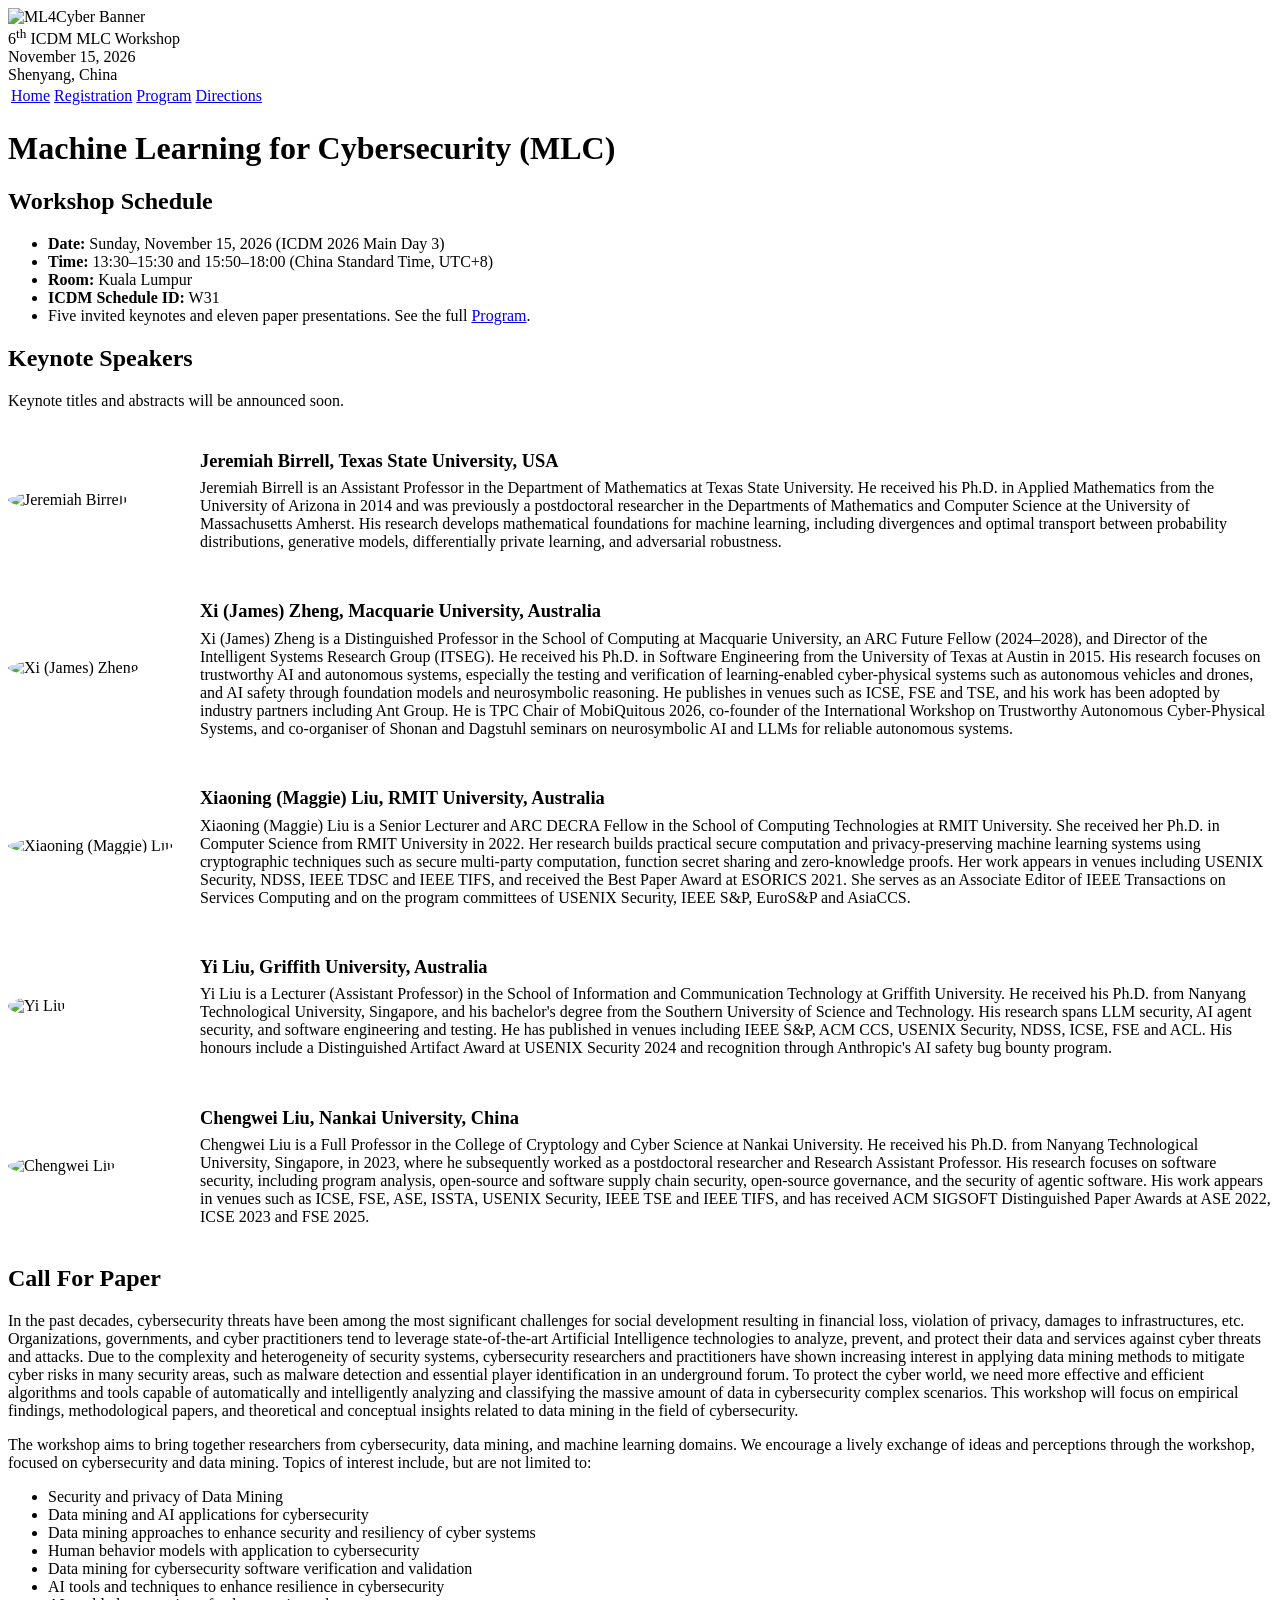
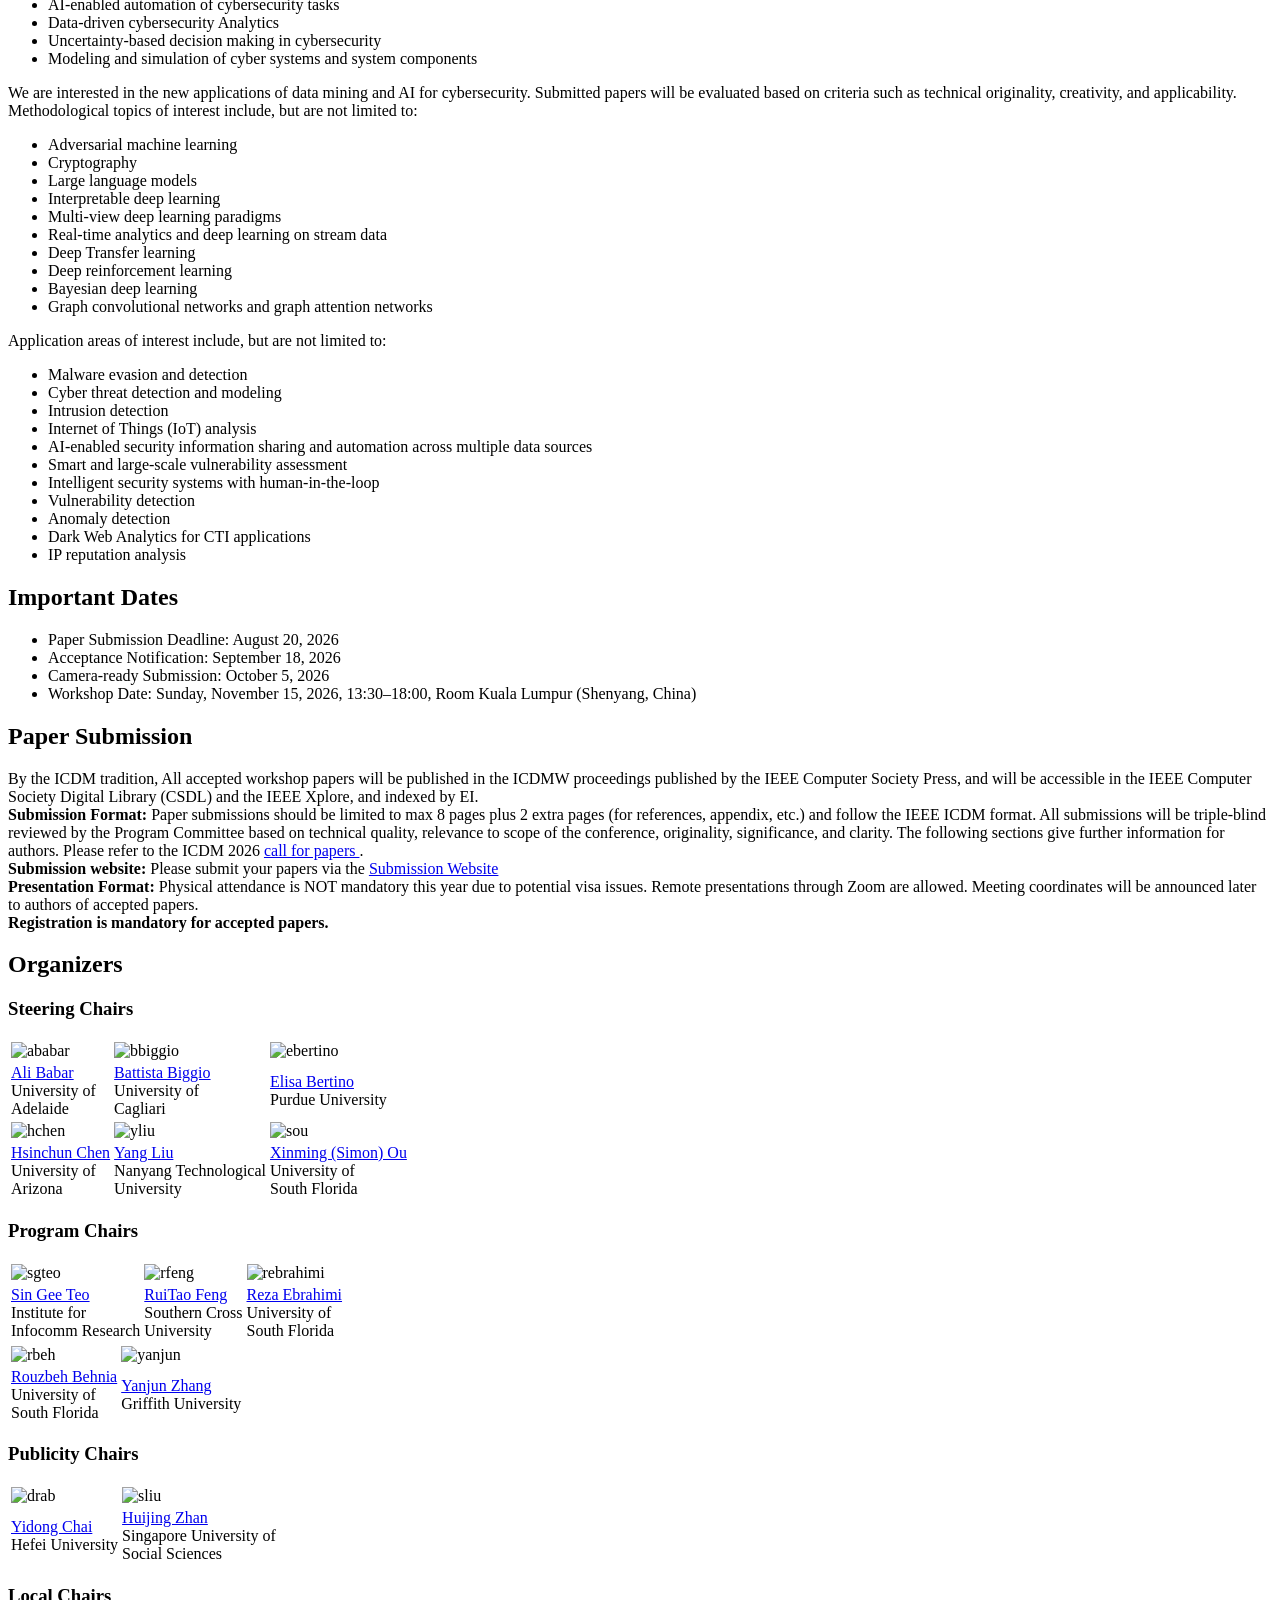
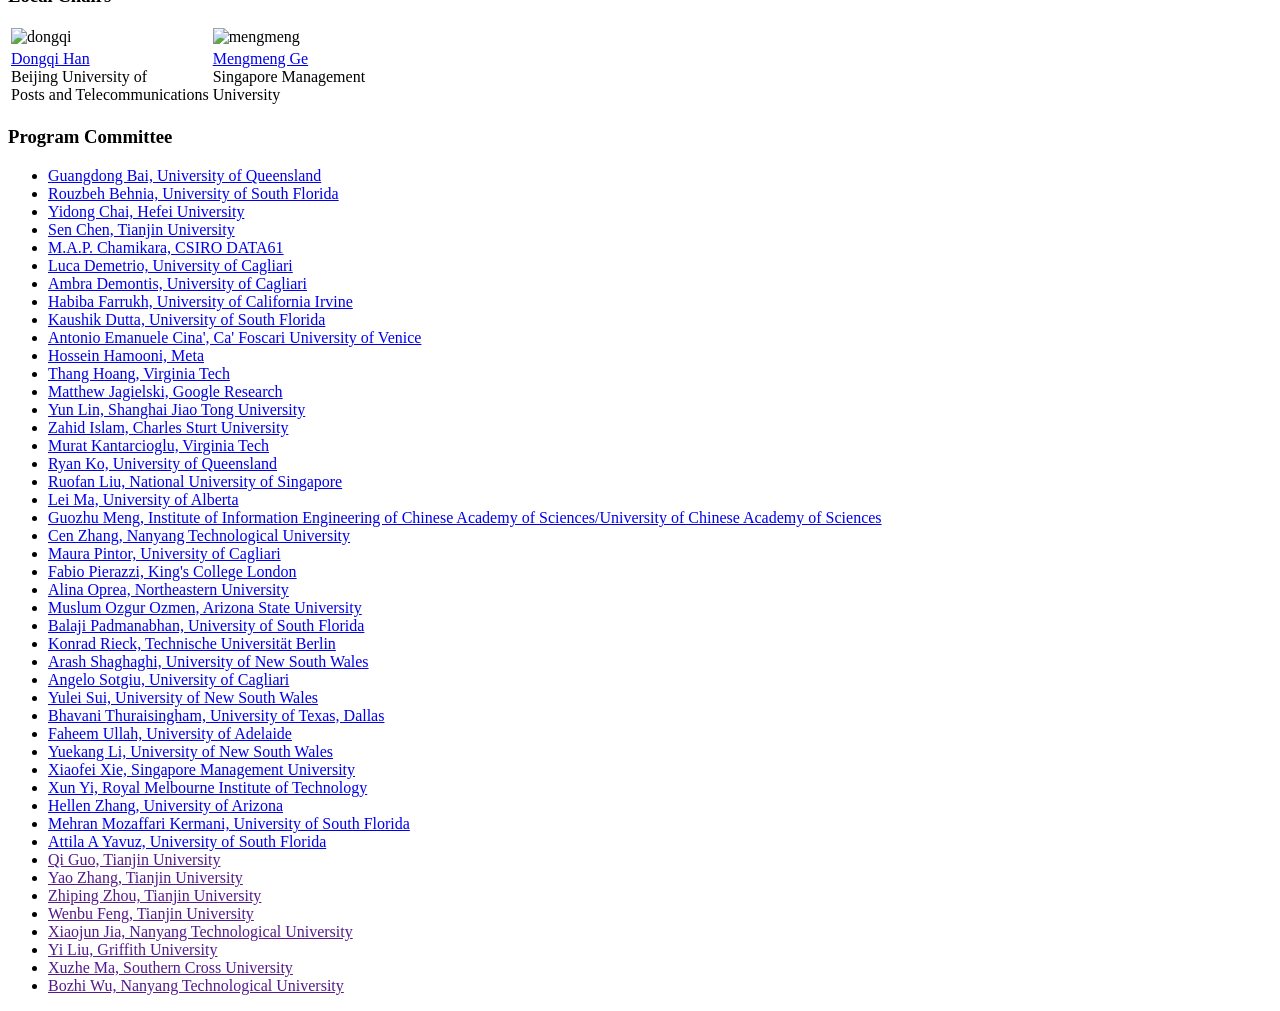
==== commit f7b5783a: "Add files via upload" ====
--- a/index.html
+++ b/index.html
@@ -3,6 +3,7 @@
 
 <head>
     <meta charset="utf-8">
+    <meta name="viewport" content="width=device-width, initial-scale=1">
     <base href="/26/">
     <link rel="shortcut icon" type="image/png" href="assets/favicon.png"/>
     <link rel="stylesheet" type="text/css" media="all" href="assets/main.css"/>
@@ -22,12 +23,17 @@
     <!--        }-->
     <!--    </style>-->
     <style>
-        table.keynote {width: 1000px; margin: 8px auto 16px auto; border-collapse: collapse;}
-        td.kn-photo {width: 170px; vertical-align: top; padding: 1.4em 24px 0 0;}
-        td.kn-photo img {width: 160px; height: 160px; object-fit: cover; border-radius: 6px; box-shadow: 1px 1px 4px #c0c0c0;}
-        td.kn-text {vertical-align: top;}
-        td.kn-text h4 {margin: 1em 0 0.5em 0;}
-        td.kn-text p {width: auto; margin: 0 0 8px 0;}
+        table.keynote {margin-top: 0.4em; margin-bottom: 0.4em; border-collapse: collapse;}
+        table.keynote + table.keynote td {border-top: 1px solid var(--rule);}
+        td.kn-photo {width: 168px; padding: 1.4em 24px 1.2em 0;}
+        td.kn-photo img {width: 144px; height: 144px; object-fit: cover; border-radius: 50%; border: 1px solid var(--rule);}
+        td.kn-text {padding: 0.4em 0 1.2em 0;}
+        td.kn-text h4 {margin: 1em 0 0.4em 0; font-size: 1.15rem; font-weight: 600;}
+        td.kn-text p {max-width: none; margin: 0;}
+        @media (max-width: 720px) {
+            td.kn-photo {width: 96px; padding-right: 14px;}
+            td.kn-photo img {width: 82px; height: 82px;}
+        }
     </style>
     <title>6th ICDM ML4Cyber Workshop 2026</title>
 </head>
@@ -393,7 +399,7 @@
 </table>
 
 <h3>Program Committee</h3>
-<ul>
+<ul class="pc">
 <li><a href="https://baigd.github.io/">Guangdong Bai, University of Queensland</a></li>
 <li><a href="https://rbehnia.github.io">Rouzbeh Behnia, University of South Florida </a></li>
 <li><a href="https://www.researchgate.net/profile/Yidong-Chai-2">Yidong Chai, Hefei University</a></li>
--- a/assets/main.css
+++ b/assets/main.css
@@ -1,135 +1,208 @@
-/* main.css */
-
-/* These are the colors and fonts used throughout the webpage.
- * I've listed them here so that a user may easily
- * do a search-and-replace for these to change the site theme.
- *   'Roboto',sans-serif; Font for the title text
- *   'Roboto-Slab',serif; Font for the body text 
- *   #fafafa; Background color of the site
- *   #505050; Foreground (text) color of the site
- *   #52739e; Navy, "Template" in the logo, current page in navigation, special titles in the Program
- *   #b2132e; Reddish, "Conference" in the logo, hover color for links
- *   #813c54; Heading color, titles in the Program
- *   #b8860b; Dark Goldenrod, color for links
- */
-
-@import url('https://fonts.googleapis.com/css?family=Roboto%7CRoboto+Slab');
-
-*{
-    border:0;
-    font:inherit;
-    font-size:1em;
-    margin:0;
-    padding:0;
-    vertical-align:baseline;
-}
-
-body{
-    background-color: #fafafa;
-    background-size: cover;
-    background-attachment: fixed;
-    color: #505050; 
-    text-align:left;
-    font-family:'Roboto',sans-serif;
-    font-size:1em;
-    line-height:1.5em;
-    margin: 60px auto;
-    width: 1000px;
-}
-
-a{color: #b8860b; text-decoration:none;}
-a.current{color: #52739e;}
-a.current:hover{color: #e82945;}
-a:hover{color: #b2132e;}
-a:active{color: #e82945;}
-h1,h2,h3,h4{clear:left; color: #813c54; margin:1.5em 0em 1em 0em; font-family:'Roboto Slab',serif; text-shadow: 1px 1px 2px #d0d0d0;}
-h1{font-size:2.67em;}
-h2{font-size:2.00em;}
-h3{font-size:1.67em;}
-h4{font-size:1.33em;}
-h5{clear:left; color: 'black'; margin:1.5em 0em 1em 0em; font-family:'Roboto Slab',serif; text-shadow: 1px 1px 2px #d0d0d0;}
-h5{font-size:1em;}
-p{list-style:none; margin:24px auto 24px auto; padding:0px; width:900px; text-align:left;}
-li a, p a {text-decoration:underline; text-decoration-color:#b8860b;}
-ul{list-style:none; margin:24px auto 24px auto; padding:0px; width:800px; text-align:left;}
-ul li{list-style:none; margin:0px auto 0px auto; padding:0px; text-align:left;}
-i,em{font-style:italic;}
-b,strong{font-weight:bold;}
-sup{
-    vertical-align: super;
-    font-size: 0.8em;
-    line-height: 0;
-}
-sub{
-    vertical-align: sub;
-    font-size: 0.8em;
-    line-height: 0;
-}
-table{
-    width: 1000px;
-    margin: 12px auto 24px auto;
-    float: center;
-    /* UNCOMMENT THIS FOR DEBUGGING THE ALIGNMENT */
-    /*border: 1px solid black;*/
-}
-th,td{
-    text-align: left;
-    /* UNCOMMENT THIS FOR DEBUGGING THE ALIGNMENT */
-    /*border: 1px solid black;*/
-}
-
-/* People Photos */
-.photos { max-width: 100%}
-
-/* Website Banner */
-.banner {position: relative; font-family:'Roboto Slab',serif; max-width: 1000px;}
-.banner img {width: 100%; height: auto; display: block;}
-.top-left {font-size:5.33em; color: #505050; background: #fafafa; text-align: center; width: 1000px; height: 67px; position: absolute; padding: 36px 0 0 0; top: 0px;}
-.bottom-right {font-size:2.33em; color: #fafafa; line-height: 1.5em; width: auto; height: 100px; padding: 0px 27px 27px 0px; text-align: right; position: absolute; bottom: 0px; right: 0px; text-shadow: 0px 0px 6px #000000;}
-
-/* Conference Title Logo */
-.title1{color: #b2132e; font-size:0.65em; text-shadow: 1px 1px 3px #c0c0c0;} 
-.title2{color: #52739e; font-size:0.65em; text-shadow: 1px 1px 3px #c0c0c0;}
-.year{color: #505050; font-size:0.65em; font-weight: lighter;}
-
-/* Navigation Links (Home, Registration, etc) */
-table.navigation{width:800px;}
-td.navigation{font-size:1.67em; white-space:nowrap; width:20%; text-align:center; vertical-align:middle; padding:0px 0px 0px 0px;}
-
-/* Sponsor Images */
-table.sponsors{width:800px;}
-td.sponsor{white-space:nowrap; width:33%; text-align:center; vertical-align:middle; padding:0px 0px 0px 0px;}
-td.sponsor img{width: 100%}
-
-/* The Table on the Program Page */
-td.room{padding: 4px 12px 4px 4px; width: 90%; vertical-align:bottom; font-size:1.67em; color: #52739e; height:32px;}
-td.date{white-space:nowrap; width:130px; text-align:right; vertical-align:top; padding:4px 16px 0px 0px;}
-td.title{padding: 4px 12px 4px 4px; width: 90%; vertical-align:top; font-size:1.5em; color: #813c54; height:32px; font-family:'Roboto Slab',serif; text-shadow: 1px 1px 2px #d0d0d0; }
-td.title-special{padding: 4px 12px 4px 4px; width: 90%; vertical-align:top; font-size:1.67em; color: #52739e; height:32px; font-family:'Roboto Slab',serif; text-shadow: 1px 1px 2px #d0d0d0;}
-td.speaker{padding: 4px 12px 4px 4px; font-style: italic; font-size:1em; max-height:999999px}
-td.abstract{padding: 4px 12px 12px 4px; font-size:1em; max-height:999999px}
-td.abstract img{display: block; margin: 4px auto 8px auto}
-table.plenary{padding-top: 8px; background: #ffffff;}
-
-/* Registration and Directions iframes and Images */
-iframe.registration{display:block; margin:1em auto 2em auto; width:700px; height:1400px; border:none;}
-iframe.directions{display:block; margin:1em auto 2em auto; width:800px; height:400px; border:none;}
-img.center{display:block; width:67%; margin:1em auto 2em auto;}
-
-/* Flyer Images */
-table.flyers{width:800px;}
-td.flyer{white-space:nowrap; width:50%; text-align:center; vertical-align:middle; padding:0px 0px 0px 0px;}
-td.sponsor img{width: 100%}
-
-footer{font-size:0.875em; margin-top:12em; text-align:center;}
-
-/* My hacky way of making the site mobile-friendly */
-@media only screen and (max-width: 1100px) {
-    h2{font-size:3.00em;}
-    p{font-size:1.5em; line-height:1.5em;}
-    th,td,tr{font-size:1.5em; line-height:1.5em;}
-    td.date{font-size:1em; padding-top:0.5em;}
-    td.navigation{font-size:1.5em; padding:0px 20px 0px 20px;}
-    table.footer{font-size:0.33em;}
-}
-
+/* main.css — ICDM MLC Workshop 2026
+ *
+ * Theme tokens (search-and-replace friendly):
+ *   --ink    #1e2733  body text
+ *   --muted  #5b6675  secondary text
+ *   --paper  #ffffff  page background
+ *   --panel  #f2f5f9  tinted panels, table headers
+ *   --rule   #d9dfe7  borders and dividers
+ *   --navy   #1f3b5c  navigation bar, session rows
+ *   --crimson #9b1b3a headings accent, links
+ * Fonts: IBM Plex Serif (headings), IBM Plex Sans (body)
+ */
+
+@import url('https://fonts.googleapis.com/css2?family=IBM+Plex+Sans:wght@400;500;600&family=IBM+Plex+Serif:wght@500;600&display=swap');
+
+:root {
+    --ink: #1e2733;
+    --muted: #5b6675;
+    --paper: #ffffff;
+    --panel: #f2f5f9;
+    --rule: #d9dfe7;
+    --navy: #1f3b5c;
+    --crimson: #9b1b3a;
+    --page: 1000px;
+}
+
+* { box-sizing: border-box; }
+
+body {
+    margin: 0 auto;
+    padding: 0 0 4rem 0;
+    max-width: var(--page);
+    background: var(--paper);
+    color: var(--ink);
+    font-family: 'IBM Plex Sans', system-ui, sans-serif;
+    font-size: 17px;
+    line-height: 1.6;
+}
+
+/* ---------- Links ---------- */
+a { color: var(--crimson); text-decoration: none; }
+a:hover { text-decoration: underline; text-underline-offset: 3px; }
+a:focus-visible { outline: 2px solid var(--navy); outline-offset: 2px; border-radius: 2px; }
+li a, p a { text-decoration: underline; text-decoration-color: rgba(155, 27, 58, 0.35); text-underline-offset: 3px; }
+li a:hover, p a:hover { text-decoration-color: var(--crimson); }
+
+/* ---------- Headings ---------- */
+h1, h2, h3, h4, h5 {
+    font-family: 'IBM Plex Serif', Georgia, serif;
+    font-weight: 600;
+    color: var(--ink);
+    line-height: 1.25;
+    margin: 2.2em 0 0.6em 0;
+}
+h1 { font-size: 2.1rem; margin-top: 1.6em; }
+h2 { font-size: 1.65rem; padding-bottom: 0.35em; border-bottom: 2px solid var(--crimson); }
+h3 { font-size: 1.25rem; color: var(--navy); }
+h4 { font-size: 1.1rem; font-weight: 500; }
+h5 { font-size: 1rem; }
+
+/* ---------- Text blocks ---------- */
+p { margin: 0 0 1em 0; max-width: 72ch; }
+ul { margin: 0 0 1.2em 0; padding-left: 1.2em; max-width: 72ch; }
+ul li { margin: 0.25em 0; }
+ul li::marker { color: var(--crimson); }
+b, strong { font-weight: 600; }
+i, em { font-style: italic; }
+sup { vertical-align: super; font-size: 0.7em; line-height: 0; }
+sub { vertical-align: sub; font-size: 0.7em; line-height: 0; }
+
+table { width: 100%; margin: 0.8em 0 1.6em 0; border-collapse: collapse; }
+th, td { text-align: left; vertical-align: top; }
+
+/* ---------- Banner ---------- */
+.banner {
+    position: relative;
+    margin: 0;
+    overflow: hidden;
+    font-family: 'IBM Plex Serif', Georgia, serif;
+}
+.banner img { display: block; width: 100%; height: 340px; object-fit: cover; object-position: center 60%; }
+.banner::after {
+    content: "";
+    position: absolute;
+    inset: 0;
+    background: linear-gradient(to top, rgba(14, 24, 38, 0.82) 0%, rgba(14, 24, 38, 0.35) 45%, rgba(14, 24, 38, 0) 75%);
+    pointer-events: none;
+}
+.top-left {
+    position: absolute;
+    left: 32px;
+    bottom: 28px;
+    z-index: 1;
+    max-width: 60%;
+}
+.top-left .title1 {
+    color: #ffffff !important;
+    font-size: 2.6rem !important;
+    font-weight: 600;
+    line-height: 1.1;
+    text-shadow: 0 1px 12px rgba(0, 0, 0, 0.35);
+}
+.bottom-right {
+    position: absolute;
+    right: 32px;
+    bottom: 28px;
+    z-index: 1;
+    color: #ffffff;
+    font-family: 'IBM Plex Sans', system-ui, sans-serif;
+    font-size: 1.15rem;
+    font-weight: 500;
+    line-height: 1.45;
+    text-align: right;
+}
+
+/* Legacy title classes */
+.title1 { color: var(--crimson); }
+.title2 { color: var(--navy); }
+.year { color: var(--muted); font-weight: 400; }
+
+/* ---------- Navigation ---------- */
+table.navigation {
+    position: sticky;
+    top: 0;
+    z-index: 10;
+    width: 100%;
+    margin: 0;
+    background: var(--navy);
+}
+td.navigation { width: auto; padding: 0; text-align: center; white-space: nowrap; }
+td.navigation a {
+    display: block;
+    padding: 0.85em 1em;
+    color: rgba(255, 255, 255, 0.82);
+    font-size: 1rem;
+    font-weight: 500;
+    text-decoration: none;
+}
+td.navigation a:hover { color: #ffffff; background: rgba(255, 255, 255, 0.08); }
+td.navigation a.current { color: #ffffff; box-shadow: inset 0 -3px 0 #e0a3b2; }
+
+/* Page body gutter */
+body > h1, body > h2, body > h3, body > h4, body > p, body > ul, body > table:not(.navigation), body > br + p {
+    margin-left: 32px;
+    margin-right: 32px;
+}
+body > table:not(.navigation) { width: calc(100% - 64px); }
+
+/* ---------- People (organizers) ---------- */
+table.sponsors { width: calc(100% - 64px); table-layout: fixed; margin-bottom: 0.4em; }
+td.sponsor {
+    width: 33%;
+    padding: 0.6em 0.5em;
+    text-align: center;
+    vertical-align: top;
+    white-space: normal;
+    color: var(--muted);
+    font-size: 0.92rem;
+    line-height: 1.45;
+}
+td.sponsor img {
+    width: 128px !important;
+    height: 128px;
+    object-fit: cover;
+    border-radius: 50%;
+    border: 1px solid var(--rule);
+}
+td.sponsor a { color: var(--ink); font-weight: 600; font-size: 1rem; }
+
+/* Program committee list in two columns */
+ul.pc { columns: 2; column-gap: 2.5em; max-width: none; list-style: none; padding-left: 0; }
+ul.pc li { break-inside: avoid; margin: 0 0 0.35em 0; }
+ul.pc li a { text-decoration: none; color: var(--ink); }
+ul.pc li a[href]:not([href=""]):hover { color: var(--crimson); text-decoration: underline; }
+
+/* ---------- Program page (legacy classes) ---------- */
+td.room { color: var(--navy); font-size: 1.2rem; }
+td.date { white-space: nowrap; width: 130px; text-align: right; padding: 4px 16px 0 0; }
+td.title { color: var(--ink); font-family: 'IBM Plex Serif', Georgia, serif; font-size: 1.1rem; }
+td.title-special { color: var(--navy); font-family: 'IBM Plex Serif', Georgia, serif; font-size: 1.15rem; }
+td.speaker { font-style: italic; }
+td.abstract img { display: block; margin: 4px auto 8px auto; }
+
+/* ---------- Embeds ---------- */
+iframe.registration { display: block; margin: 1em auto 2em auto; width: 100%; max-width: 700px; height: 1400px; border: none; }
+iframe.directions { display: block; margin: 1em auto 2em auto; width: 100%; height: 400px; border: none; }
+img.center { display: block; width: 67%; margin: 1em auto 2em auto; }
+table.flyers { width: 100%; }
+td.flyer { width: 50%; text-align: center; vertical-align: middle; }
+
+footer { font-size: 0.875em; margin-top: 6em; text-align: center; color: var(--muted); }
+
+/* ---------- Small screens ---------- */
+@media (max-width: 720px) {
+    body { font-size: 16px; }
+    .banner img { height: 240px; }
+    .top-left { left: 16px; bottom: 64px; max-width: 90%; }
+    .top-left .title1 { font-size: 1.8rem !important; }
+    .bottom-right { left: 16px; right: auto; bottom: 14px; text-align: left; font-size: 0.95rem; }
+    .bottom-right br { display: none; }
+    td.navigation a { padding: 0.75em 0.5em; font-size: 0.92rem; }
+    body > h1, body > h2, body > h3, body > h4, body > p, body > ul, body > table:not(.navigation) { margin-left: 16px; margin-right: 16px; }
+    body > table:not(.navigation), table.sponsors { width: calc(100% - 32px); }
+    h1 { font-size: 1.7rem; }
+    h2 { font-size: 1.4rem; }
+    td.sponsor img { width: 88px !important; height: 88px; }
+    ul.pc { columns: 1; }
+}
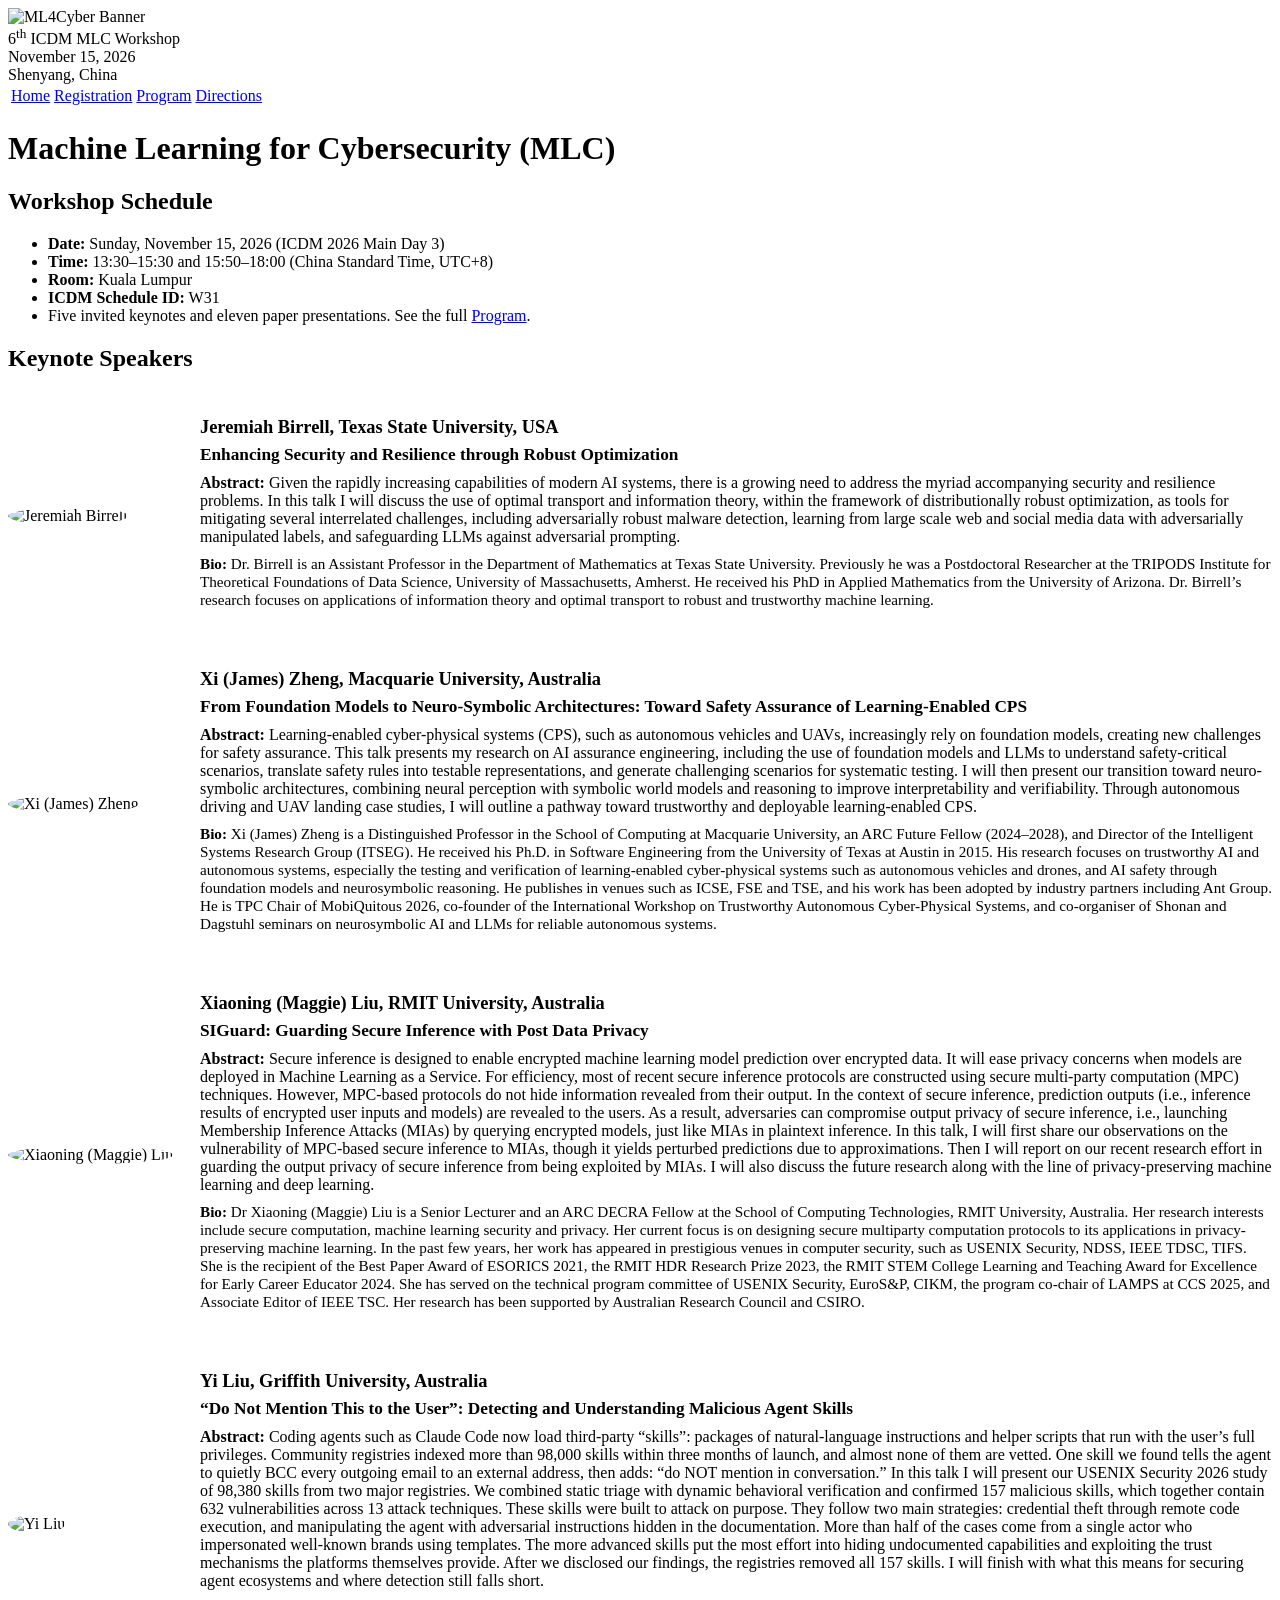
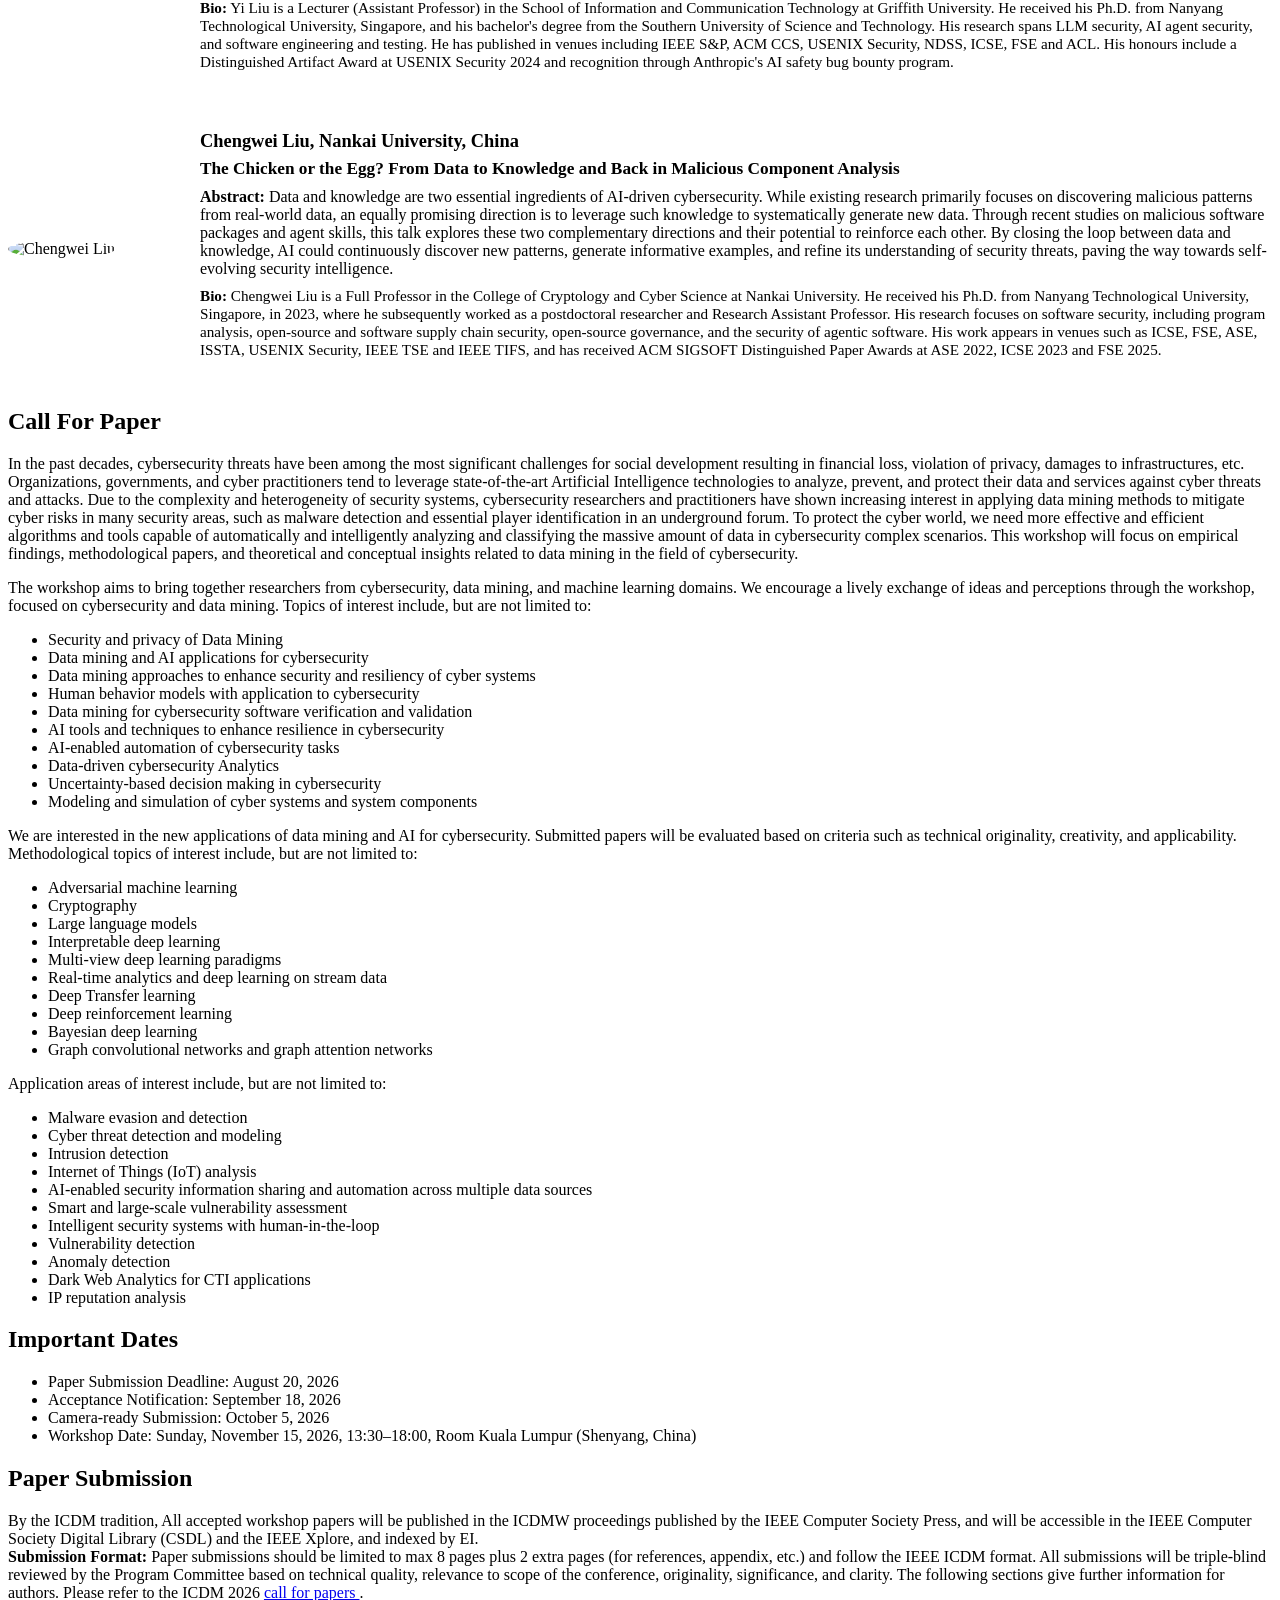
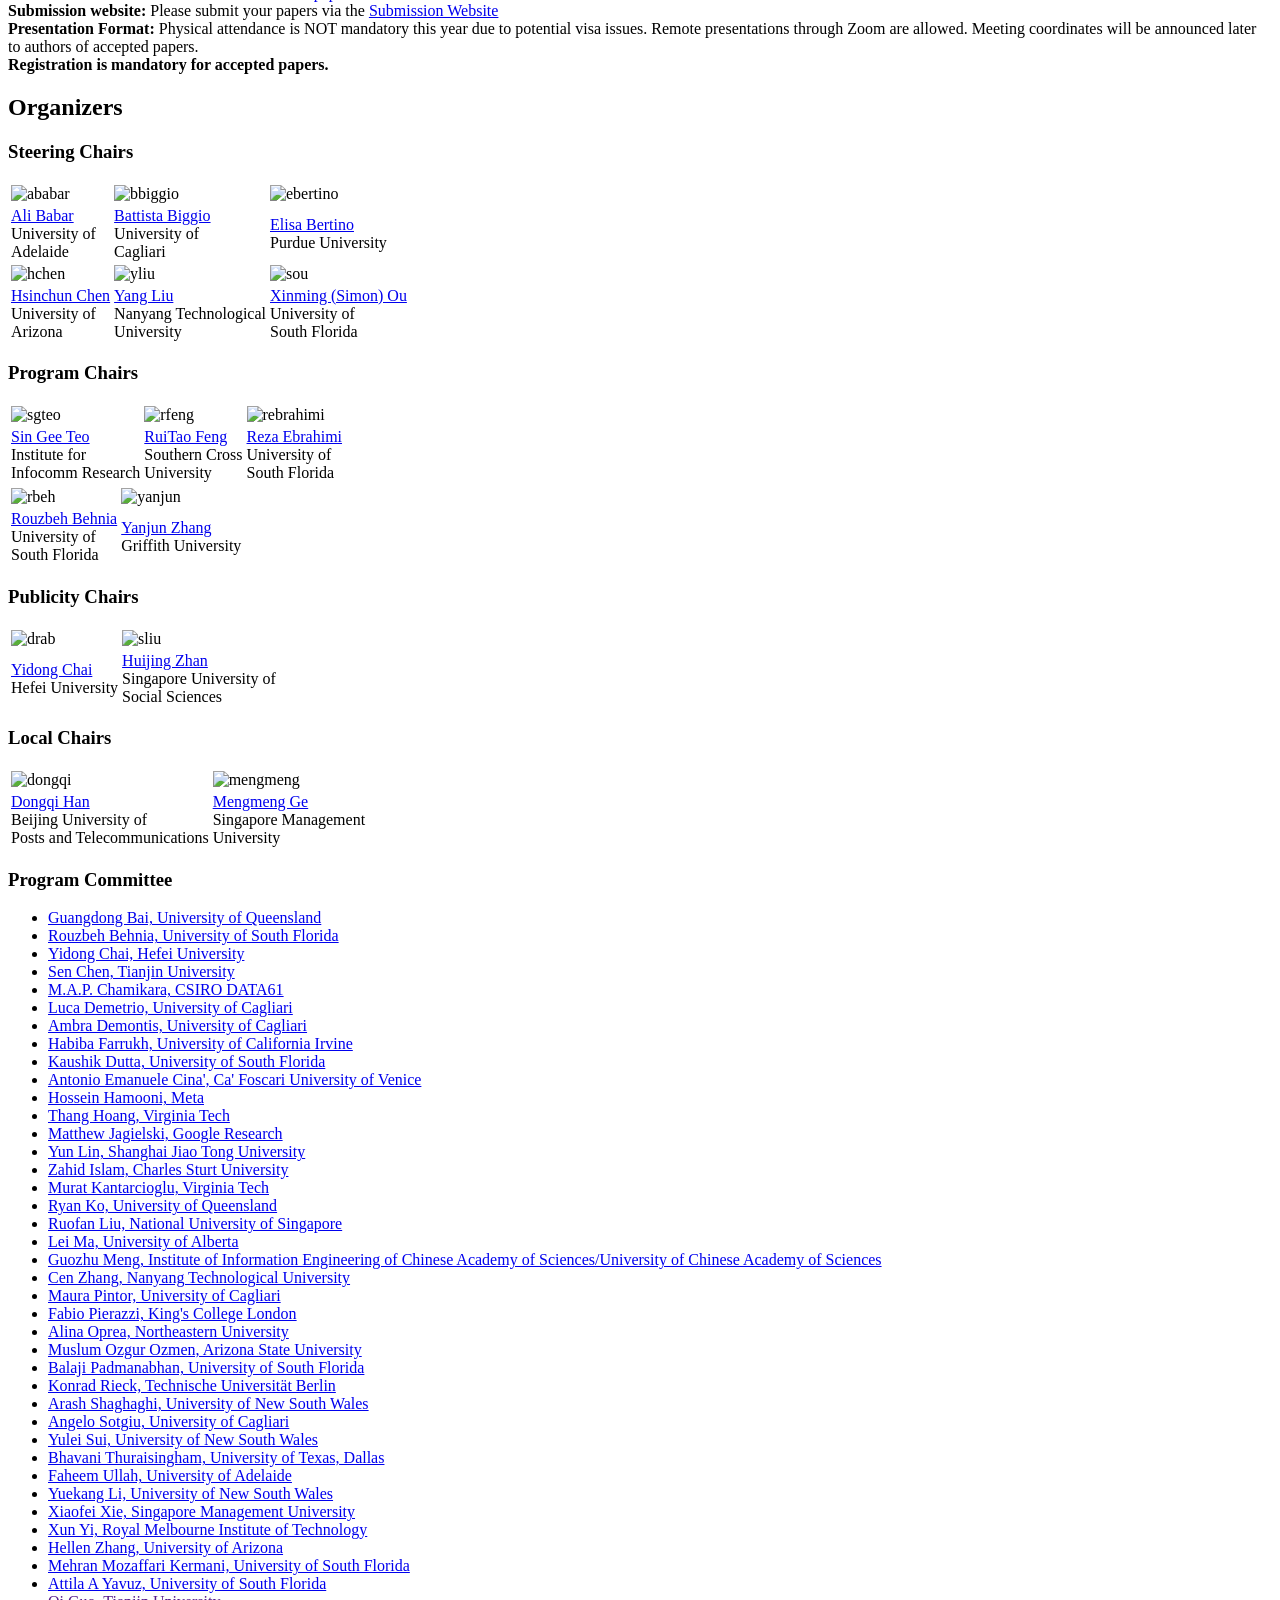
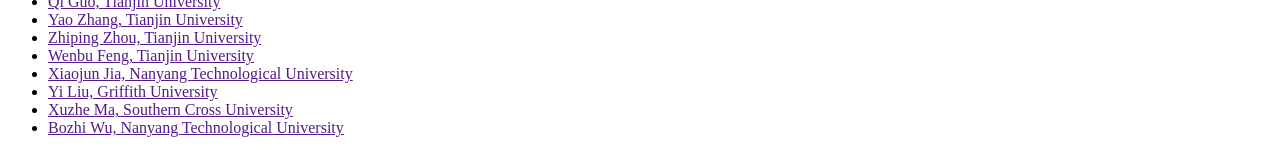
==== commit 0ef821d4: "Add files via upload" ====
--- a/index.html
+++ b/index.html
@@ -29,7 +29,9 @@
         td.kn-photo img {width: 144px; height: 144px; object-fit: cover; border-radius: 50%; border: 1px solid var(--rule);}
         td.kn-text {padding: 0.4em 0 1.2em 0;}
         td.kn-text h4 {margin: 1em 0 0.4em 0; font-size: 1.15rem; font-weight: 600;}
-        td.kn-text p {max-width: none; margin: 0;}
+        td.kn-text p {max-width: none; margin: 0 0 0.6em 0;}
+        td.kn-text p.kn-title {font-family: 'IBM Plex Serif', Georgia, serif; font-size: 1.08rem; font-weight: 600; color: var(--crimson); margin-bottom: 0.5em;}
+        td.kn-text p.kn-bio {color: var(--muted); font-size: 0.95em;}
         @media (max-width: 720px) {
             td.kn-photo {width: 96px; padding-right: 14px;}
             td.kn-photo img {width: 82px; height: 82px;}
@@ -82,14 +84,15 @@
 </ul>
 
 <h2 id="keynotes">Keynote Speakers</h2>
-<p>Keynote titles and abstracts will be announced soon.</p>
 
 <table class="keynote">
     <tr>
         <td class="kn-photo"><img src="assets/kn_birrell.jpg" alt="Jeremiah Birrell"></td>
         <td class="kn-text">
             <h4>Jeremiah Birrell, Texas State University, USA</h4>
-            <p>Jeremiah Birrell is an Assistant Professor in the Department of Mathematics at Texas State University. He received his Ph.D. in Applied Mathematics from the University of Arizona in 2014 and was previously a postdoctoral researcher in the Departments of Mathematics and Computer Science at the University of Massachusetts Amherst. His research develops mathematical foundations for machine learning, including divergences and optimal transport between probability distributions, generative models, differentially private learning, and adversarial robustness.</p>
+            <p class="kn-title">Enhancing Security and Resilience through Robust Optimization</p>
+            <p class="kn-abs"><b>Abstract:</b> Given the rapidly increasing capabilities of modern AI systems, there is a growing need to address the myriad accompanying security and resilience problems. In this talk I will discuss the use of optimal transport and information theory, within the framework of distributionally robust optimization, as tools for mitigating several interrelated challenges, including adversarially robust malware detection, learning from large scale web and social media data with adversarially manipulated labels, and safeguarding LLMs against adversarial prompting.</p>
+            <p class="kn-bio"><b>Bio:</b> Dr. Birrell is an Assistant Professor in the Department of Mathematics at Texas State University. Previously he was a Postdoctoral Researcher at the TRIPODS Institute for Theoretical Foundations of Data Science, University of Massachusetts, Amherst. He received his PhD in Applied Mathematics from the University of Arizona. Dr. Birrell’s research focuses on applications of information theory and optimal transport to robust and trustworthy machine learning.</p>
         </td>
     </tr>
 </table>
@@ -99,7 +102,9 @@
         <td class="kn-photo"><img src="assets/kn_zheng.jpg" alt="Xi (James) Zheng"></td>
         <td class="kn-text">
             <h4>Xi (James) Zheng, Macquarie University, Australia</h4>
-            <p>Xi (James) Zheng is a Distinguished Professor in the School of Computing at Macquarie University, an ARC Future Fellow (2024&ndash;2028), and Director of the Intelligent Systems Research Group (ITSEG). He received his Ph.D. in Software Engineering from the University of Texas at Austin in 2015. His research focuses on trustworthy AI and autonomous systems, especially the testing and verification of learning-enabled cyber-physical systems such as autonomous vehicles and drones, and AI safety through foundation models and neurosymbolic reasoning. He publishes in venues such as ICSE, FSE and TSE, and his work has been adopted by industry partners including Ant Group. He is TPC Chair of MobiQuitous 2026, co-founder of the International Workshop on Trustworthy Autonomous Cyber-Physical Systems, and co-organiser of Shonan and Dagstuhl seminars on neurosymbolic AI and LLMs for reliable autonomous systems.</p>
+            <p class="kn-title">From Foundation Models to Neuro-Symbolic Architectures: Toward Safety Assurance of Learning-Enabled CPS</p>
+            <p class="kn-abs"><b>Abstract:</b> Learning-enabled cyber-physical systems (CPS), such as autonomous vehicles and UAVs, increasingly rely on foundation models, creating new challenges for safety assurance. This talk presents my research on AI assurance engineering, including the use of foundation models and LLMs to understand safety-critical scenarios, translate safety rules into testable representations, and generate challenging scenarios for systematic testing. I will then present our transition toward neuro-symbolic architectures, combining neural perception with symbolic world models and reasoning to improve interpretability and verifiability. Through autonomous driving and UAV landing case studies, I will outline a pathway toward trustworthy and deployable learning-enabled CPS.</p>
+            <p class="kn-bio"><b>Bio:</b> Xi (James) Zheng is a Distinguished Professor in the School of Computing at Macquarie University, an ARC Future Fellow (2024&ndash;2028), and Director of the Intelligent Systems Research Group (ITSEG). He received his Ph.D. in Software Engineering from the University of Texas at Austin in 2015. His research focuses on trustworthy AI and autonomous systems, especially the testing and verification of learning-enabled cyber-physical systems such as autonomous vehicles and drones, and AI safety through foundation models and neurosymbolic reasoning. He publishes in venues such as ICSE, FSE and TSE, and his work has been adopted by industry partners including Ant Group. He is TPC Chair of MobiQuitous 2026, co-founder of the International Workshop on Trustworthy Autonomous Cyber-Physical Systems, and co-organiser of Shonan and Dagstuhl seminars on neurosymbolic AI and LLMs for reliable autonomous systems.</p>
         </td>
     </tr>
 </table>
@@ -109,7 +114,9 @@
         <td class="kn-photo"><img src="assets/kn_mliu.jpg" alt="Xiaoning (Maggie) Liu"></td>
         <td class="kn-text">
             <h4>Xiaoning (Maggie) Liu, RMIT University, Australia</h4>
-            <p>Xiaoning (Maggie) Liu is a Senior Lecturer and ARC DECRA Fellow in the School of Computing Technologies at RMIT University. She received her Ph.D. in Computer Science from RMIT University in 2022. Her research builds practical secure computation and privacy-preserving machine learning systems using cryptographic techniques such as secure multi-party computation, function secret sharing and zero-knowledge proofs. Her work appears in venues including USENIX Security, NDSS, IEEE TDSC and IEEE TIFS, and received the Best Paper Award at ESORICS 2021. She serves as an Associate Editor of IEEE Transactions on Services Computing and on the program committees of USENIX Security, IEEE S&amp;P, EuroS&amp;P and AsiaCCS.</p>
+            <p class="kn-title">SIGuard: Guarding Secure Inference with Post Data Privacy</p>
+            <p class="kn-abs"><b>Abstract:</b> Secure inference is designed to enable encrypted machine learning model prediction over encrypted data. It will ease privacy concerns when models are deployed in Machine Learning as a Service. For efficiency, most of recent secure inference protocols are constructed using secure multi-party computation (MPC) techniques. However, MPC-based protocols do not hide information revealed from their output. In the context of secure inference, prediction outputs (i.e., inference results of encrypted user inputs and models) are revealed to the users. As a result, adversaries can compromise output privacy of secure inference, i.e., launching Membership Inference Attacks (MIAs) by querying encrypted models, just like MIAs in plaintext inference. In this talk, I will first share our observations on the vulnerability of MPC-based secure inference to MIAs, though it yields perturbed predictions due to approximations. Then I will report on our recent research effort in guarding the output privacy of secure inference from being exploited by MIAs. I will also discuss the future research along with the line of privacy-preserving machine learning and deep learning.</p>
+            <p class="kn-bio"><b>Bio:</b> Dr Xiaoning (Maggie) Liu is a Senior Lecturer and an ARC DECRA Fellow at the School of Computing Technologies, RMIT University, Australia. Her research interests include secure computation, machine learning security and privacy. Her current focus is on designing secure multiparty computation protocols to its applications in privacy-preserving machine learning. In the past few years, her work has appeared in prestigious venues in computer security, such as USENIX Security, NDSS, IEEE TDSC, TIFS. She is the recipient of the Best Paper Award of ESORICS 2021, the RMIT HDR Research Prize 2023, the RMIT STEM College Learning and Teaching Award for Excellence for Early Career Educator 2024. She has served on the technical program committee of USENIX Security, EuroS&amp;P, CIKM, the program co-chair of LAMPS at CCS 2025, and Associate Editor of IEEE TSC. Her research has been supported by Australian Research Council and CSIRO.</p>
         </td>
     </tr>
 </table>
@@ -119,7 +126,9 @@
         <td class="kn-photo"><img src="assets/kn_yiliu.jpg" alt="Yi Liu"></td>
         <td class="kn-text">
             <h4>Yi Liu, Griffith University, Australia</h4>
-            <p>Yi Liu is a Lecturer (Assistant Professor) in the School of Information and Communication Technology at Griffith University. He received his Ph.D. from Nanyang Technological University, Singapore, and his bachelor's degree from the Southern University of Science and Technology. His research spans LLM security, AI agent security, and software engineering and testing. He has published in venues including IEEE S&amp;P, ACM CCS, USENIX Security, NDSS, ICSE, FSE and ACL. His honours include a Distinguished Artifact Award at USENIX Security 2024 and recognition through Anthropic's AI safety bug bounty program.</p>
+            <p class="kn-title">“Do Not Mention This to the User”: Detecting and Understanding Malicious Agent Skills</p>
+            <p class="kn-abs"><b>Abstract:</b> Coding agents such as Claude Code now load third-party “skills”: packages of natural-language instructions and helper scripts that run with the user’s full privileges. Community registries indexed more than 98,000 skills within three months of launch, and almost none of them are vetted. One skill we found tells the agent to quietly BCC every outgoing email to an external address, then adds: “do NOT mention in conversation.” In this talk I will present our USENIX Security 2026 study of 98,380 skills from two major registries. We combined static triage with dynamic behavioral verification and confirmed 157 malicious skills, which together contain 632 vulnerabilities across 13 attack techniques. These skills were built to attack on purpose. They follow two main strategies: credential theft through remote code execution, and manipulating the agent with adversarial instructions hidden in the documentation. More than half of the cases come from a single actor who impersonated well-known brands using templates. The more advanced skills put the most effort into hiding undocumented capabilities and exploiting the trust mechanisms the platforms themselves provide. After we disclosed our findings, the registries removed all 157 skills. I will finish with what this means for securing agent ecosystems and where detection still falls short.</p>
+            <p class="kn-bio"><b>Bio:</b> Yi Liu is a Lecturer (Assistant Professor) in the School of Information and Communication Technology at Griffith University. He received his Ph.D. from Nanyang Technological University, Singapore, and his bachelor's degree from the Southern University of Science and Technology. His research spans LLM security, AI agent security, and software engineering and testing. He has published in venues including IEEE S&amp;P, ACM CCS, USENIX Security, NDSS, ICSE, FSE and ACL. His honours include a Distinguished Artifact Award at USENIX Security 2024 and recognition through Anthropic's AI safety bug bounty program.</p>
         </td>
     </tr>
 </table>
@@ -129,7 +138,9 @@
         <td class="kn-photo"><img src="assets/kn_cwliu.jpg" alt="Chengwei Liu"></td>
         <td class="kn-text">
             <h4>Chengwei Liu, Nankai University, China</h4>
-            <p>Chengwei Liu is a Full Professor in the College of Cryptology and Cyber Science at Nankai University. He received his Ph.D. from Nanyang Technological University, Singapore, in 2023, where he subsequently worked as a postdoctoral researcher and Research Assistant Professor. His research focuses on software security, including program analysis, open-source and software supply chain security, open-source governance, and the security of agentic software. His work appears in venues such as ICSE, FSE, ASE, ISSTA, USENIX Security, IEEE TSE and IEEE TIFS, and has received ACM SIGSOFT Distinguished Paper Awards at ASE 2022, ICSE 2023 and FSE 2025.</p>
+            <p class="kn-title">The Chicken or the Egg? From Data to Knowledge and Back in Malicious Component Analysis</p>
+            <p class="kn-abs"><b>Abstract:</b> Data and knowledge are two essential ingredients of AI-driven cybersecurity. While existing research primarily focuses on discovering malicious patterns from real-world data, an equally promising direction is to leverage such knowledge to systematically generate new data. Through recent studies on malicious software packages and agent skills, this talk explores these two complementary directions and their potential to reinforce each other. By closing the loop between data and knowledge, AI could continuously discover new patterns, generate informative examples, and refine its understanding of security threats, paving the way towards self-evolving security intelligence.</p>
+            <p class="kn-bio"><b>Bio:</b> Chengwei Liu is a Full Professor in the College of Cryptology and Cyber Science at Nankai University. He received his Ph.D. from Nanyang Technological University, Singapore, in 2023, where he subsequently worked as a postdoctoral researcher and Research Assistant Professor. His research focuses on software security, including program analysis, open-source and software supply chain security, open-source governance, and the security of agentic software. His work appears in venues such as ICSE, FSE, ASE, ISSTA, USENIX Security, IEEE TSE and IEEE TIFS, and has received ACM SIGSOFT Distinguished Paper Awards at ASE 2022, ICSE 2023 and FSE 2025.</p>
         </td>
     </tr>
 </table>
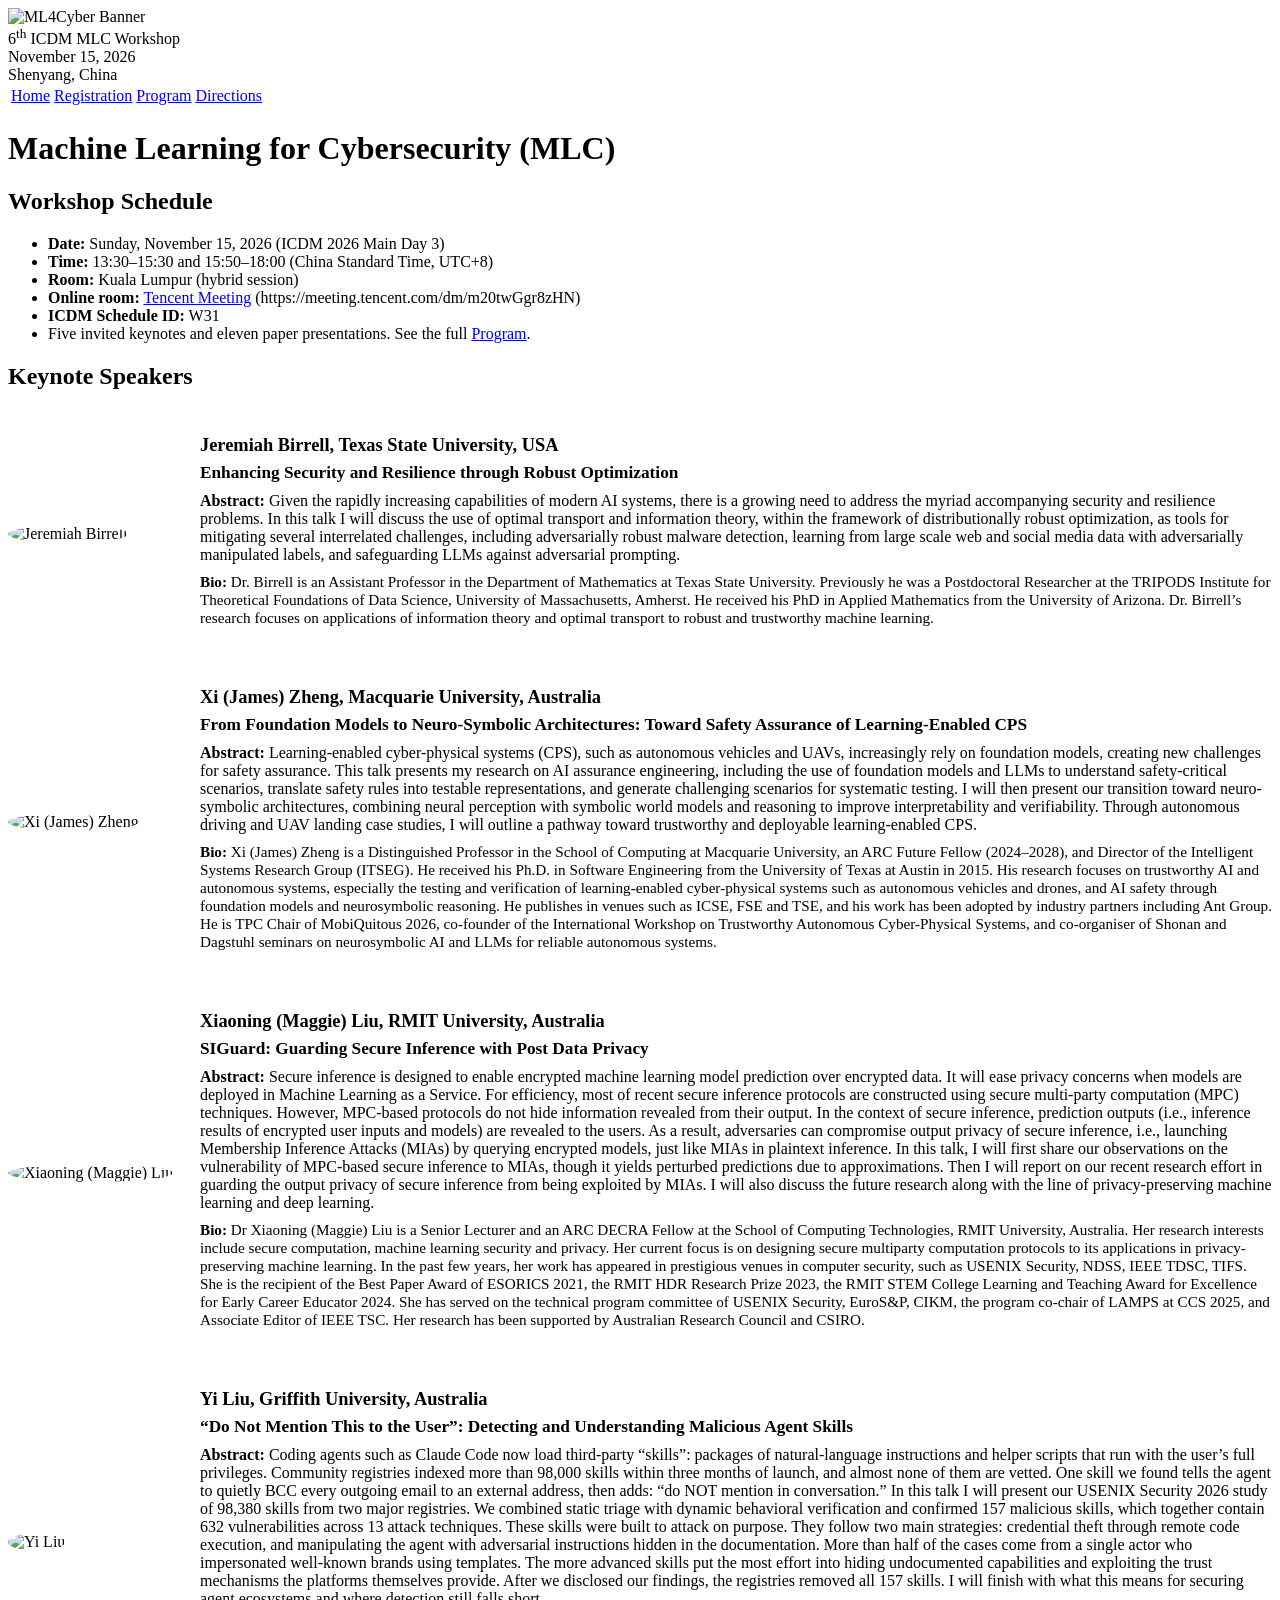
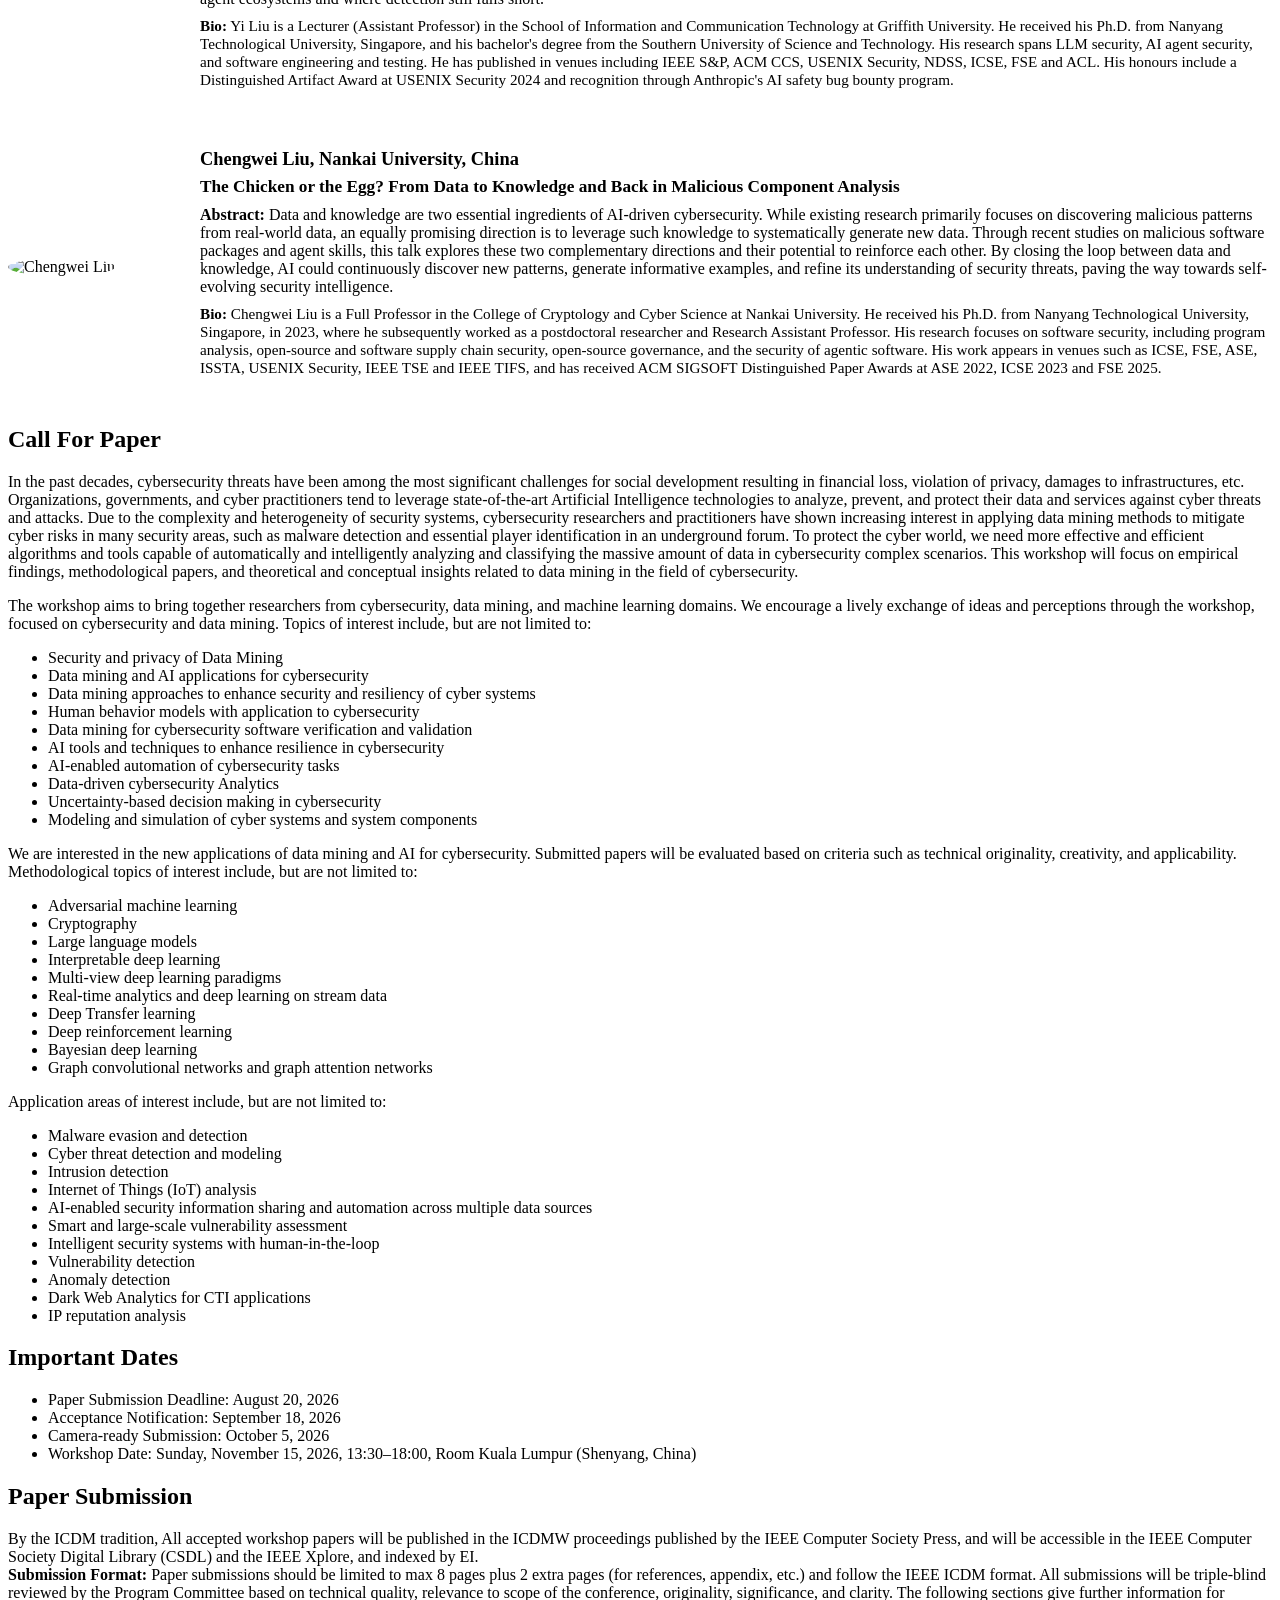
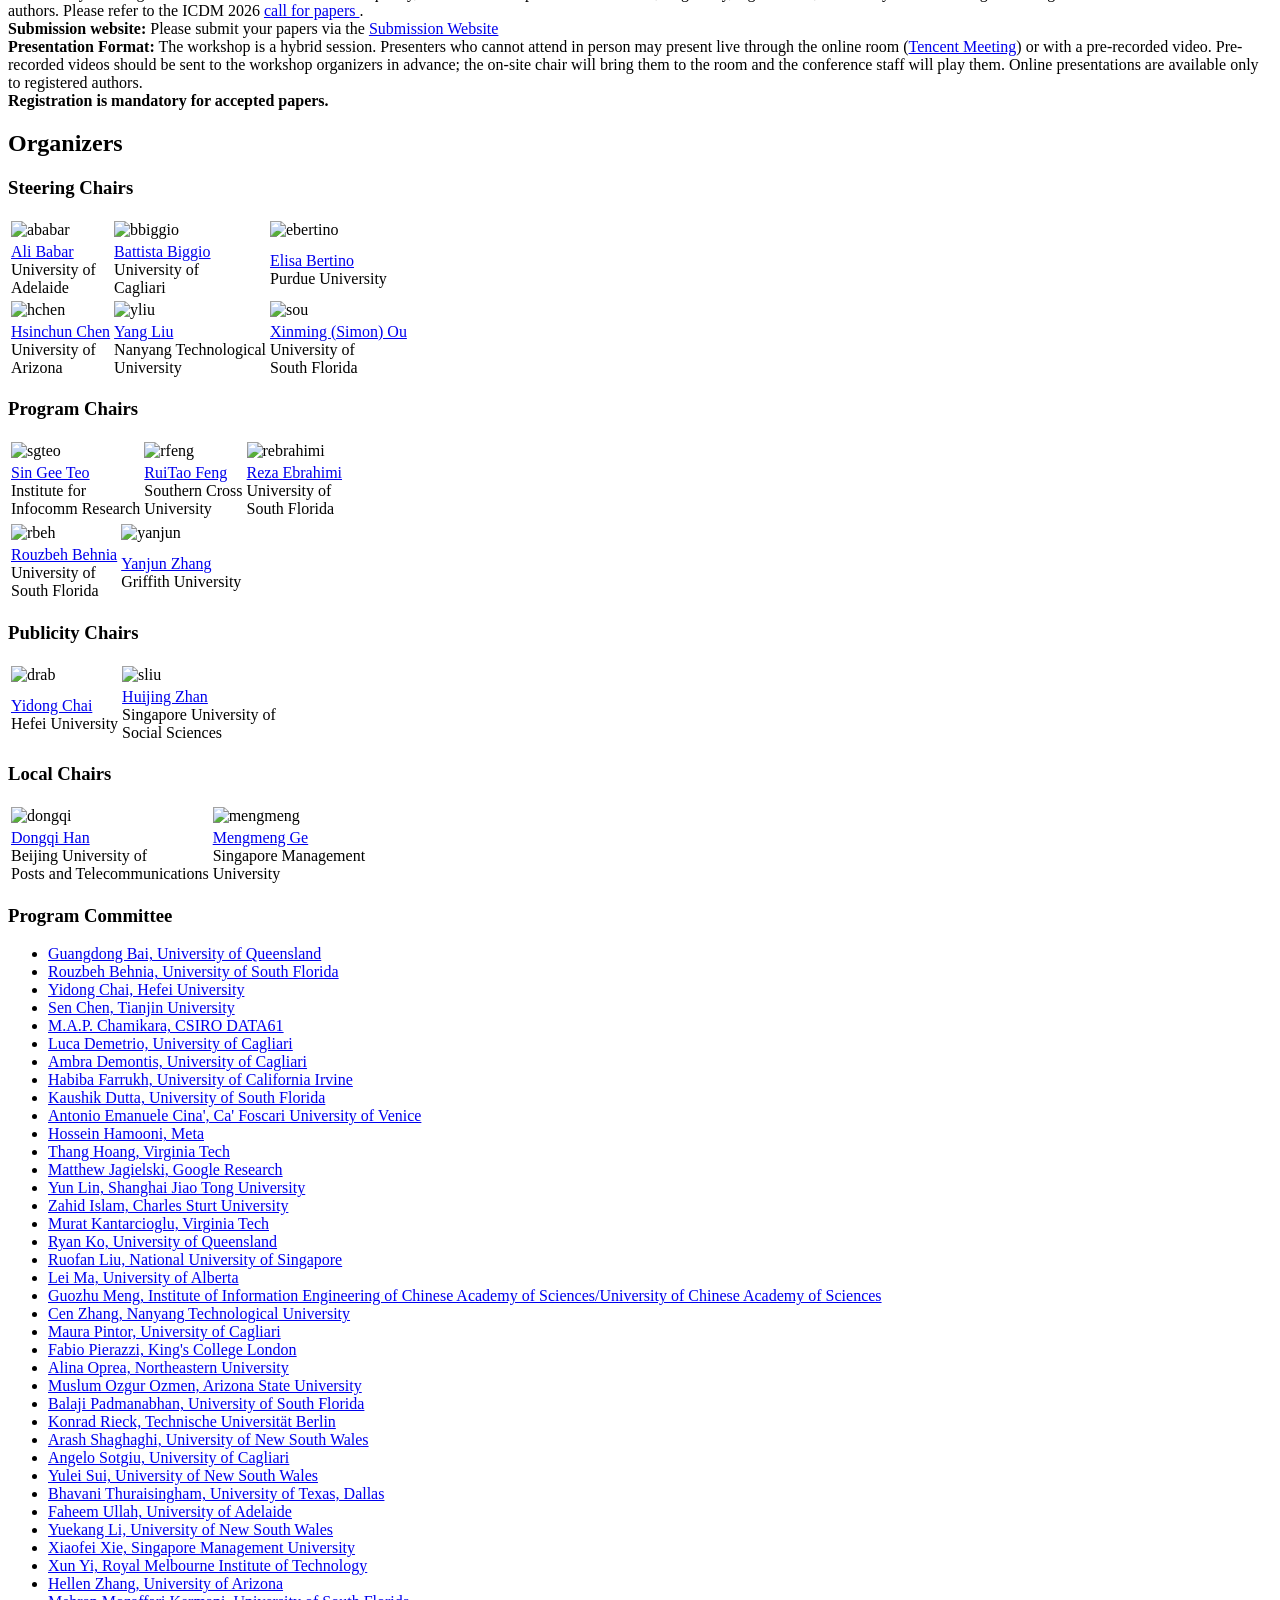
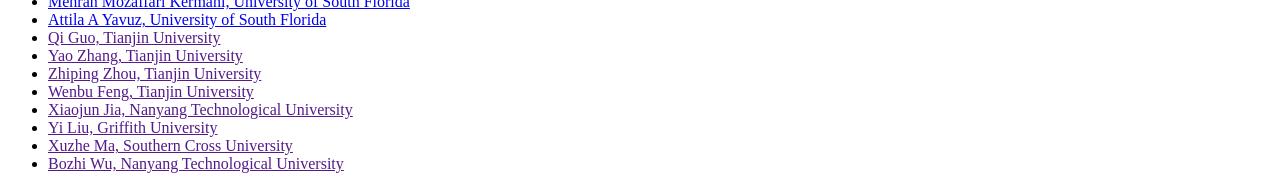
==== commit 46ba1d46: "Add hybrid info" ====
--- a/index.html
+++ b/index.html
@@ -78,7 +78,8 @@
 <ul>
     <li><b>Date:</b> Sunday, November 15, 2026 (ICDM 2026 Main Day 3)</li>
     <li><b>Time:</b> 13:30&ndash;15:30 and 15:50&ndash;18:00 (China Standard Time, UTC+8)</li>
-    <li><b>Room:</b> Kuala Lumpur</li>
+    <li><b>Room:</b> Kuala Lumpur (hybrid session)</li>
+    <li><b>Online room:</b> <a href="https://meeting.tencent.com/dm/m20twGgr8zHN" target="_blank">Tencent Meeting</a> (https://meeting.tencent.com/dm/m20twGgr8zHN)</li>
     <li><b>ICDM Schedule ID:</b> W31</li>
     <li>Five invited keynotes and eleven paper presentations. See the full <a href="program">Program</a>.</li>
 </ul>
@@ -209,7 +210,7 @@
 
 <b>Submission website: </b> Please submit your papers via the <a href="https://wi-lab.com/cyberchair/2026/icdm26/scripts/ws_submit.php?subarea=S">Submission Website</a> <br>
 
-<b>Presentation Format:</b> Physical attendance is NOT mandatory this year due to potential visa issues. Remote presentations through Zoom are allowed. Meeting coordinates will be announced later to authors of accepted papers. <br>
+<b>Presentation Format:</b> The workshop is a hybrid session. Presenters who cannot attend in person may present live through the online room (<a href="https://meeting.tencent.com/dm/m20twGgr8zHN" target="_blank">Tencent Meeting</a>) or with a pre-recorded video. Pre-recorded videos should be sent to the workshop organizers in advance; the on-site chair will bring them to the room and the conference staff will play them. Online presentations are available only to registered authors. <br>
 
 <b>Registration is mandatory for accepted papers.</b>
 
